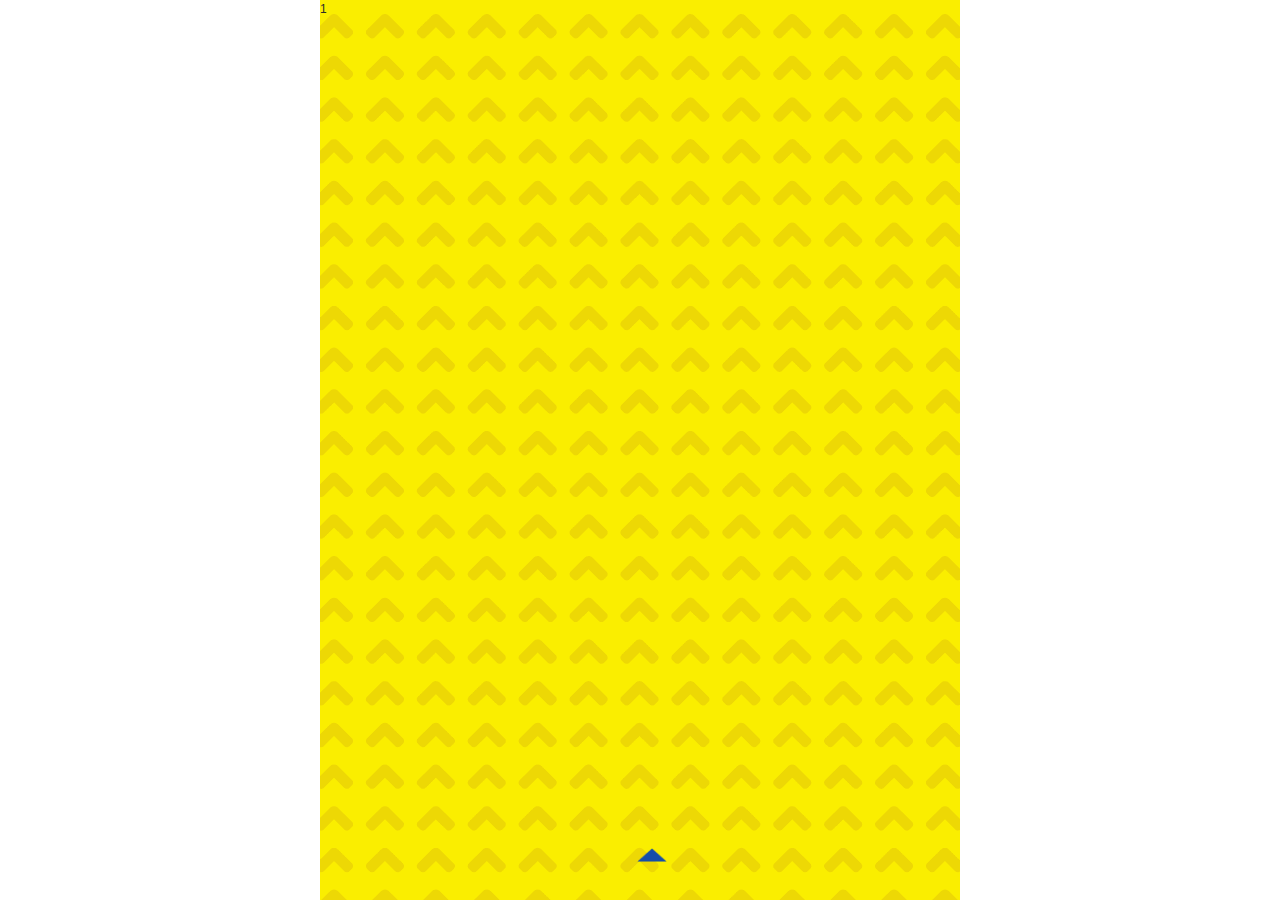
==== index.html @ c5e39b57 "del" ====
<!DOCTYPE html>
<html>
<head>
<title>demo</title>
<meta charset="utf-8">
<meta name="viewport" content="width=device-width, initial-scale=1, maximum-scale=1,minimum-scale=1,user-scalable=no">
<meta name="apple-mobile-web-app-capable" content="yes">
<meta name="apple-mobile-web-app-status-bar-style" content="black">
<link rel="shortcut icon" href=""/>
<link rel="stylesheet" type="text/css" href="css/reset.css"/>
<link rel="stylesheet" type="text/css" href="css/main.css">
<script src="js/jquery-1.10.1.min.js"></script>
<script src="js/zepto.js"></script>
</head>


<body>

<!-- loader -->
<div class="loader" id="loader">
	<div class="loader_box">
		<div class="loader_ico">
			<div class="loader_spot" id="loader_spot">
				<span class="spot spot1" id="spot1">●</span>
				<span class="spot spot2" id="spot2">●</span>
				<span class="spot spot3" id="spot3">●</span>
				<span class="spot spot4" id="spot4">●</span>
				<span class="spot spot5" id="spot5">●</span>
				<span class="spot spot6" id="spot6">●</span>
				<span class="spot spot7" id="spot7">●</span>
				<span class="spot spot8" id="spot8">●</span>
				<span class="spot spot9" id="spot9">●</span>
				<span class="spot spot10" id="spot10">●</span>
				<span class="spot spot11" id="spot11">●</span>
				<span class="spot spot12" id="spot12">●</span>
				<span class="spot spot13" id="spot13">●</span>
				<span class="spot spot14" id="spot14">●</span>
				<span class="spot spot15" id="spot15">●</span>
				<span class="spot spot16" id="spot16">●</span>
				<span class="spot spot17" id="spot17">●</span>
			</div>
			<div class="loader_num"></div>
		</div>
	</div>
	<div class="loader_logo"><img src="./img/loading_logo.png" /></div>
</div>

<!--pages-->
<div class="cw">
<div class="pages" id="pages">
	<!--page1-->
	<section class="page page1">
		<div class="content">
			1
			<div class="arrow"></div>
		</div>
	</section>
	<!--page2-->
	<section class="page page2">
		<div class="content">
			2
			<div class="arrow"></div>
		</div>
	</section>
	<!--page3-->
	<section class="page page3">
		<div class="content">
			3
			<div class="arrow"></div>
		</div>
	</section>
	<!--page4-->
	<section class="page page4">
		<div class="content">
			4
			<div class="arrow"></div>
		</div>
	</section>
	<!--page5-->
	<section class="page page5">
		<div class="content">
			5
			<div class="arrow"></div>
		</div>
	</section>
	<!--page6-->
	<section class="page page6">
		<div class="content">
			6
		</div>
		<div class="contact_us">
			<div class="content">
				<img _src="img/bg_frame.png" class="frame_us">
				<span class="text_us"><img _src="img/page8_text_1.png"></span>
				<span class="building_us"><img _src="img/page2_jz.png"></span>
	            <span class="ma"><img _src="img/page8_ma.png"></span>
	            <span class="ma_text"><img _src="img/page8_ma_text.png"></span>
	            <span class="hyzx"><img _src="img/page8_hyzx.png"></span>
				<span class="lable_ua"><img _src="img/page8_label_1.png"></span>
				<span class="lable_ub"><img _src="img/page8_label_2.png"></span>
				<span class="lable_uc"><img _src="img/page8_label_3.png"></span>
				<span class="close"><img _src="img/close.png"></span>
			</div>
		</div>
	</section>

</div>
</div>

<script src="js/pages.js"></script>
<script src="js/main.js"></script>
</body>
</html>
---- css/main.css ----
/**CSS Document */

*,*:before,*:after {	-webkit-box-sizing: border-box;	-moz-box-sizing: border-box;	box-sizing: border-box;}

html,body {	height: 100%;	width: 100%;	overflow: hidden;	background-size: 100% auto;}

html {	font-family: 'Microsoft Yahei', "Helvetica Neue", Helvetica, STHeiTi, Arial, sans-serif;	-ms-text-size-adjust: 100%;	-webkit-text-size-adjust: 100%;	font-size: 62.5%;	background: #fff;}

img {width: 100%;	vertical-align: top;}
.clear{ clear:both; height:0; font-size:0; overflow:hidden; width:100%;}

/*common*/

.cw { max-width: 640px; height: 100%;	margin: 0 auto;	overflow: hidden;}

.pages {	width: 100%;	height: 100%;	position: relative;}

.page {	position: absolute;	top: 0;	left: 0;	width: 100%;	height: 100%;	overflow: hidden;	transform: translate3d(0, 100%, 0px);	-webkit-transform: translate3d(0, 100%, 0px);	-moz-transform: translate3d(0, 100%, 0px);	transition: transform 0.5s ease-out;	-webkit-transition: -webkit-transform 0.5s ease-out;	-moz-transition: -moz-transform 0.5s ease-out;}
.arrow{position:absolute;left:52%;bottom:2.4%;width:30px;height:30px;margin-left:-16px;background:url(../img/arrow.png) 0 0 no-repeat;background-size:100%; z-index:160;}

/*loader*/
.loader{max-width:640px;width:100%;height:100%;margin:0 auto;position:relative;background:#dcdcdc url(../img/loading_bg.jpg) no-repeat;background-size:100% 100%;color:#ff8400;font-size:16px; z-index: 210;}
.loader img{width:30%;}
.loader .loader_box{width:100%;height:100%;display:-webkit-box;display:-moz-box;-webkit-box-pack:center;-moz-box-pack:center;-webkit-box-align:center;-moz-box-align:center;vertical-align:top;}
.loader .loader_ico{width:83px;height:94px;position:relative;margin-top:-40px;background:url(../img/loading_ico.png) 50% 50% no-repeat;background-size:100% 100%;}
.loader .loader_num{position:absolute;top:94px;left:0;width:100%;text-align:center;padding-top:10px;font-size:2rem;font-family: 'Microsoft Yahei', "Helvetica Neue", Helvetica, STHeiTi, Arial, sans-serif;}
.loader .loader_logo{position:absolute;width:100%;bottom:20px;text-align:center;}
.loader .spot{opacity:0;}
.loader_spot{width:100%;height:100%;position:relative;}
.loader_spot .spot{position:absolute;color:#ff8400;line-height:100%;}
.loader_spot .spot1{left:6px;top:87px;-webkit-animation-delay:0.1s;-moz-animation-delay:0.1s;}
.loader_spot .spot2{left:-3px;top:72px;-webkit-animation-delay:0.2s;-moz-animation-delay:0.2s;}
.loader_spot .spot3{left:-11px;top:54px;-webkit-animation-delay:0.3s;-moz-animation-delay:0.3s;}
.loader_spot .spot4{left:-14px;top:34px;-webkit-animation-delay:0.4s;-moz-animation-delay:0.4s;}
.loader_spot .spot5{left:-11px;top:15px;-webkit-animation-delay:0.5s;-moz-animation-delay:0.5s;}
.loader_spot .spot6{left:0px;top:-2px;-webkit-animation-delay:0.6s;-moz-animation-delay:0.6s;}
.loader_spot .spot7{left:14px;top:-11px;-webkit-animation-delay:0.7s;-moz-animation-delay:0.7s;}
.loader_spot .spot8{left:29px;top:-15px;-webkit-animation-delay:0.8s;-moz-animation-delay:0.8s;}
.loader_spot .spot9{left:40px;top:-11px;-webkit-animation-delay:0.9s;-moz-animation-delay:0.9s; display: none;}
.loader_spot .spot10{right:30px;top:-15px;-webkit-animation-delay:1.0s;-moz-animation-delay:1.0s;}
.loader_spot .spot11{right:14px;top:-11px;-webkit-animation-delay:1.1s;-moz-animation-delay:1.1s;}
.loader_spot .spot12{right:0px;top:-2px;-webkit-animation-delay:1.2s;-moz-animation-delay:1.2s;}
.loader_spot .spot13{right:-11px;top:15px;-webkit-animation-delay:1.3s;-moz-animation-delay:1.3s;}
.loader_spot .spot14{right:-14px;top:34px;-webkit-animation-delay:1.4s;-moz-animation-delay:1.4s;}
.loader_spot .spot15{right:-11px;top:54px;-webkit-animation-delay:1.5s;-moz-animation-delay:1.5s;}
.loader_spot .spot16{right:-3px;top:72px;-webkit-animation-delay:1.6s;-moz-animation-delay:1.6s;}
.loader_spot .spot17{right:6px;top:87px;-webkit-animation-delay:1.7s;-moz-animation-delay:1.7s;}
/*loader_spot必须加上*/
.loader_spot .spot{  -webkit-animation-name:loading;  -webkit-animation-duration:1s;  -webkit-animation-timing-function:linear;  -webkit-animation-fill-mode:both;  -moz-animation-name:loading;  -moz-animation-duration:1s;  -moz-animation-timing-function:linear;  -moz-animation-fill-mode:both;}
@-webkit-keyframes loading{0%{opacity:0;} 100%{opacity:1;}}
@-moz-keyframes loading{0%{opacity:0;} 100%{opacity:1;}}

.content{
  height: 100%;
}
/*page1*/
.page1{  height: 100%; background: #faee00 url(../img/bg_arrow.png) no-repeat; background-size: 100%;}
.page1 .content{position: relative;}
.page1 span{position: absolute;}
.page1 .logo{width: 54%; top: 7.3%; left: 23%;}
.page1 .title{width: 84%; top: 20.3%; left: 7%;}
.page1 .text{width: 60%; top: 48.8%; right: 15.8%; z-index: 10;}
.page1 .road{width: 87.6%; bottom: 4%; left: 6%;}
.page1 .jz_a{width: 20.6%; bottom: 10.4%; left: 6%;}
.page1 .jz_b{width: 37.7%; bottom: 10.4%; left: 27%;}
.page1 .jz_c{width: 29%; bottom: 10.4%; right: 6.4%;}
.page1 .ren{width: 67.2%; bottom: 0; left: 2.5%;}

/*page2*/
.page2{  height: 100%; background: #faee00 url(../img/bg_arrow.png) no-repeat; background-size: 100%;}
.page2 .content{position: relative;}
.page2 span{position: absolute;}
.page2 .text_a{width: 74%; top: 6.5%; left: 13%;}
.page2 .text_b{width: 74%; top: 15.2%; left: 13%;}
.page2 .text_c{width: 74%; top: 22.8%; left: 13%;}
.page2 .text_d{width: 74%; top: 29.5%; left: 13%;}
.page2 .building{width: 87.6%; bottom: 4%; left: 6%; z-index: 10}
.page2 .block{width:58%; bottom: 6%; right: 6%; z-index: 8;}
.page2 .earth{width:58%; bottom: 18%; left: 21%; z-index: 12;}
.page2 .lable_a{width:52%; top: 37.2%; left: 9%; z-index: 14;}
.page2 .lable_b{width:64%; top: 50.8%; right: 8%; z-index: 14;}
.page2 .lable_c{width:36.3%; bottom: 22%; left: 7.5%; z-index: 14;}
.page2 .lable_d{width:54%; bottom: 9%; right: 10%; z-index: 14;}

/*page3*/
.page3{  height: 100%; background: #faee00 url(../img/bg_arrow.png) no-repeat; background-size: 100%;}
.page3 .content{position: relative;}
.page3 span{position: absolute;}
.page3 .text_a{width: 64%; top: 7%; left: 18%;}
.page3 .text_b{width: 64%; top: 17%; left: 18%;}
.page3 .building{width: 87.6%; bottom: 4%; left: 6%; z-index: 10}
.page3 .block{width:58%; bottom: 6%; right: 6%; z-index: 8;}
.page3 .earth{width:50%; bottom: 10%; left: 25%; z-index: 12;}
.page3 .up{width:8%; bottom: 31.5%; left: 46%; z-index: 11;}
.page3 .lable_a{width:82%; top: 30.5%; left: 9%; z-index: 14;}
.page3 .lable_b{width:82%; top: 43%; left: 9%; z-index: 14;}
.page3 .lable_c{width:82%; top: 51.5%; left: 9%; z-index: 14;}

/*page4*/
.page4{  height: 100%; background: #faee00 url(../img/bg_arrow.png) no-repeat; background-size: 100%;}
.page4 .content{position: relative;}
.page4 span{position: absolute;}
.page4 .text_a{width: 82%; top: 6%; left: 9%;}
.page4 .text_b{width: 82%; top: 15%; left: 9%;}
.page4 .text_c{width: 82%; top: 24%; left: 9%;}
.page4 .building{width: 87.6%; bottom: 4%; left: 6%; z-index: 10}
.page4 .block{width:58%; bottom: 6%; right: 6%; z-index: 8;}
.page4 .earth{width:50%; bottom: 10%; right: 8%; z-index: 12;}
.page4 .lable_a{width:34.7%; bottom: 31%; left: 45%; z-index: 11;}
.page4 .lable_b{width:43%; bottom: 31.3%; left: 30%; z-index: 11;}
.page4 .lable_c{width:38%; bottom: 34.5%; left: 16%; z-index: 11;}
.page4 .lable_d{width:40%; bottom: 28.5%; left: 10%; z-index: 11;}
.page4 .lable_e{width:42.7%; bottom: 21.5%; left: 6.5%; z-index: 11;}
.page4 .lable_f{width:42.7%; bottom: 12.5%; left: 6.5%; z-index: 11;}

/*page5*/
.page5{  height: 100%; background: #faee00 url(../img/bg_arrow.png) no-repeat; background-size: 100%;}
.page5 .content{position: relative;}
.page5 span{position: absolute;}
.page5 .text_a{width: 82%; top: 6%; left: 9%;}
.page5 .text_b{width: 82%; top: 15.5%; left: 9%;}
.page5 .building{width: 87.6%; bottom: 4%; left: 6%; z-index: 10}
.page5 .block{width:58%; bottom: 6%; right: 6%; z-index: 8;}
.page5 .earth{width:50%; top: 25.8%; left: 27%; z-index: 12;}
.page5 .lable_a{width:78%; top: 55.2%; left: 11%; z-index: 14;}
.page5 .lable_b{width:78%; top: 66.5%; left: 11%; z-index: 14;}
.page5 .lable_c{width:78%; top: 74.5%; left: 11%; z-index: 14;}
.page5 .lable_d{width:78%; top: 82%; left: 11%; z-index: 14;}

/*page6*/
.page6{  height: 100%; background: #faee00 url(../img/bg_arrow.png) no-repeat; background-size: 100%;}
.page6 .content{position: relative;}
.page6 span{position: absolute;}
.page6 .text_a{width: 78%; top: 10%; left: 11%;}
.page6 .text_b{width: 78%; top: 17.5%; left: 11%;}
.page6 .text_c{width: 78%; top: 24.5%; left: 11%;}
.page6 .building{width: 87.6%; bottom: 4%; left: 6%; z-index: 10}
.page6 .block{width:58%; bottom: 6%; right: 6%; z-index: 8;}
.page6 .jz_a{width: 27%; bottom: 4%; left: 6%; z-index: 12}
.page6 .jz_b{width: 34%; bottom: 4%; left: 33%; z-index: 12}
.page6 .jz_c{width: 26.6%; bottom: 4%; left: 67%; z-index: 12}
.page6 .lable_a{width:52%; top: 33.2%; left: 24%; z-index: 14;}
.page6 .lable_b{width:52%; top: 45.2%; left: 24%; z-index: 14;}
.page6 .lable_c{width:52%; top: 56.2%; left: 24%; z-index: 14;}
.page6 .lable_d{width:52%; top: 66.2%; left: 24%; z-index: 14;}

/*page7*/
.page7{  height: 100%; background: #faee00 url(../img/bg_arrow.png) no-repeat; background-size: 100%;}
.page7 .content{position: relative;}
.page7 span{position: absolute;}
.page7 .text_a{width: 84%; top: 11%; left: 8%;}
.page7 .text_b{width: 84%; top: 18%; left: 8%;}
.page7 .building{width: 87.6%; bottom: 4%; left: 6%; z-index: 10}
.page7 .block{width:58%; bottom: 6%; right: 6%; z-index: 8;}
.page7 .member{width: 76%; bottom: 11.5%; left: 12%; z-index: 12;}
.page7 .zhu_left{width: 12.8%; bottom: 20%; left: 24%; z-index: 14;}
.page7 .zhu_right{width: 12.8%; bottom: 20%; right: 22.2%; z-index: 14;}
.page7 .manager{width: 56%; top: 30%; left: 23%; z-index: 16;}
.page7 .lable_1{width:33%; top: 44.5%; left: 14%; z-index: 16;}
.page7 .lable_2{width:33%; top: 52%; left: 14%; z-index: 16;}
.page7 .lable_3{width:33%; top: 58.8%; left: 14%; z-index: 16;}
.page7 .lable_4{width:33%; top: 65.1%; left: 14%; z-index: 16;}
.page7 .lable_5{width:33%; top: 70.7%; left: 14%; z-index: 16;}
.page7 .lable_a{width:33%; top: 44.5%; right: 13%; z-index: 16;}
.page7 .lable_b{width:33%; top: 52%; right: 13%; z-index: 16;}
.page7 .lable_c{width:33%; top: 58.8%; right: 13%; z-index: 16;}
.page7 .lable_d{width:33%; top: 65.1%; right: 13%; z-index: 16;}
.page7 .lable_e{width:33%; top: 70.7%; right: 13%; z-index: 16;}

/*page8*/
.contact_us{  height: 100%;position: absolute; top: 0; left: 0; z-index: 100; display: none;}
.contact_us .content{position: relative;}
.contact_us span{position: absolute;}
.contact_us .text_us{width: 80%; top: 13%; left: 10%;}
.contact_us .building_us{width: 87.6%; bottom: 4%; left: 6%; z-index: 10;}
.contact_us .ma{width: 42%; top: 23%; left: 29%;}
.contact_us .ma_text{width: 44%; top: 51%; left: 28%;}
.contact_us .hyzx{width: 68%; top: 56.2%; left: 17%;}
.contact_us .lable_ua{width:75%; top: 61%; left: 11%; z-index: 16;}
.contact_us .lable_ub{width:75%; top: 71.2%; left: 11%; z-index: 16;}
.contact_us .lable_uc{width:75%; top: 81.6%; left: 11%; z-index: 16;}
.contact_us .close{width: 9%; top: 5%; left: 8%;}

/*背景音乐*/
#music{position: absolute; right:8.2%; top: 4.8%; z-index: 200; width: 8%;}
#music img{visibility: hidden; width: 100%;}
.music{background: url(../img/music.png) no-repeat 0 0;-webkit-background-size: 100% auto;-moz-background-size: 100% auto;-o-background-size: 100% auto;  background-size: 100% auto;}
.music2{background: url(../img/music2.png) no-repeat 0 0;-webkit-background-size: 100% auto;-moz-background-size: 100% auto;-o-background-size: 100% auto;  background-size: 100% auto;}

/*arrow 动画*/
.page .arrow{opacity:1;}

/*page1动画*/
.page1 .frame,.page1 .logo,.page1 .title,.page1 .text,.page1 .road,.page1 .ren,.page1 .jz_a,.page1 .jz_b,.page1 .jz_c{opacity:0;}
.page1.play .arrow{-webkit-animation:arrow 2s 4.8s ease infinite;-moz-animation:arrow 2s 4.8s ease infinite;}
.page1.play .frame{-webkit-animation:fadeIn 0.5s 0.1s linear both; -moz-animation:formUp 0.5s 0.1s linear both;}
.page1.play .logo{-webkit-animation:formUp 0.5s 0.6s ease both; -moz-animation:formUp 0.5s 0.6s ease both;}
.page1.play .title{-webkit-animation:bounceIn 0.8s 1.1s ease both; -moz-animation:bounceIn 0.8s 1.1s ease both;}
.page1.play .road{-webkit-animation:fadeIn 0.4s 1.9s linear both; -moz-animation:fadeIn 0.4s 1.9s linear both;}
.page1.play .jz_a{-webkit-animation:fadeIn 1s 2.3s linear both; -moz-animation:fadeIn 1s 2.3s linear both;}
.page1.play .jz_c{-webkit-animation:fadeIn 1s 2.6s linear both; -moz-animation:fadeIn 1s 2.6s linear both;}
.page1.play .jz_b{-webkit-animation:fadeIn 1s 2.9s linear both; -moz-animation:fadeIn 1s 2.9s linear both;}
.page1.play .ren{-webkit-animation:formLeft 0.8s 3.4s ease both; -moz-animation:formLeft 0.8s 3.4s ease both;}
.page1.play .text{-webkit-animation:formRight 0.8s 4s ease both; -moz-animation:formRight 0.8s 4s ease both;}

/*page2动画*/
.page2 .frame,.page2 .text_a,.page2 .text_b,.page2 .text_c,.page2 .text_d,.page2 .building,.page2 .block,.page2 .earth,.page2 .lable_a,.page2 .lable_b,.page2 .lable_c,.page2 .lable_d{opacity:0;}
.page2.play .arrow{-webkit-animation:arrow 2s 5.9s ease infinite;-moz-animation:arrow 2s 5.9s ease infinite;}
.page2.play .frame{-webkit-animation:fadeIn 0.5s 0.1s linear both; -moz-animation:formUp 0.5s 0.1s linear both;}
.page2.play .building{-webkit-animation:fadeIn 0.5s 0.3s linear both; -moz-animation:formUp 0.5s 0.3s linear both;}
.page2.play .block{-webkit-animation:fadeIn 0.5s 0.5s linear both; -moz-animation:formUp 0.5s 0.5s linear both;}
.page2.play .text_a{-webkit-animation:bounceInLeft 0.5s 0.7s ease both; -moz-animation:bounceInLeft 0.5s 0.7s
  ease both;}
.page2.play .text_b{-webkit-animation:bounceInRight 0.5s 1.2s ease both; -moz-animation:bounceInRight 0.5s 1.2s
  ease both;}
.page2.play .text_c{-webkit-animation:bounceInLeft 0.5s 1.7s ease both; -moz-animation:bounceInLeft 0.5s 1.7s
  ease both;}
.page2.play .text_d{-webkit-animation:bounceInRight 0.5s 2.2s ease both; -moz-animation:bounceInRight 0.5s 2.2s
  ease both;}
.page2.play .earth{-webkit-animation:bounceIn 0.7s 2.7s ease both; -moz-animation:bounceIn 0.7s 2.7s
  ease both;}
.page2.play .lable_a{-webkit-animation:formLeft 0.7s 3.3s ease both; -moz-animation:formLeft 0.7s 3.3s
  ease both;}
.page2.play .lable_b{-webkit-animation:formRight 0.7s 3.9s ease both; -moz-animation:formRight 0.7s 3.9s
  ease both;}
.page2.play .lable_c{-webkit-animation:formLeft 0.7s 4.5s ease both; -moz-animation:formLeft 0.7s 4.5s
  ease both;}
.page2.play .lable_d{-webkit-animation:formRight 0.7s 5.2s ease both; -moz-animation:formRight 0.7s 5.2s
  ease both;}

/*page7动画*/
.page7 .frame,.page7 .text_a,.page7 .text_b,.page7 .building,.page7 .block,.page7 .member,.page7 .zhu_left,.page7 .zhu_right,.page7 .manager,.page7 .lable_1,.page7 .lable_2,.page7 .lable_3,.page7 .lable_4,.page7 .lable_5,.page7 .lable_a,.page7 .lable_b,.page7 .lable_c,.page7 .lable_d,.page7 .lable_e{opacity:0;}
.page7.play .arrow{-webkit-animation:arrow 2s 6.8s ease infinite;-moz-animation:arrow 2s 6.8s ease infinite;}
.page7.play .frame{-webkit-animation:fadeIn 0.5s 0.1s linear both; -moz-animation:formUp 0.5s 0.1s linear both;}
.page7.play .building{-webkit-animation:fadeIn 0.5s 0.3s linear both; -moz-animation:formUp 0.5s 0.3s linear both;}
.page7.play .block{-webkit-animation:fadeIn 0.5s 0.5s linear both; -moz-animation:formUp 0.5s 0.5s linear both;}
.page7.play .text_a{-webkit-animation:bounceInLeft 0.5s 0.7s ease both; -moz-animation:bounceInLeft 0.5s 0.7s
  ease both;}
.page7.play .text_b{-webkit-animation:bounceInRight 0.5s 1.2s ease both; -moz-animation:bounceInRight 0.5s 1.2s
  ease both;}
.page7.play .member{-webkit-animation:formBottom 0.5s 1.5s ease both; -moz-animation:formBottom 0.5s 1.5s
  ease both;}
.page7.play .zhu_left{-webkit-animation:fadeIn 0.5s 1.9s linear both; -moz-animation:fadeIn 0.5s 1.9s
  linear both;}
.page7.play .zhu_right{-webkit-animation:fadeIn 0.5s 1.9s linear both; -moz-animation:fadeIn 0.5s 1.9s
  linear both;}
.page7.play .manager{-webkit-animation:formUp 0.5s 2.3s ease both; -moz-animation:formUp 0.5s 2.3s
  ease both;}
.page7.play .lable_1{-webkit-animation:formBottom 0.6s 2.8s ease both; -moz-animation:formBottom 0.6s 2.8s
  ease both;}
.page7.play .lable_a{-webkit-animation:formBottom 0.6s 3.2s ease both; -moz-animation:formBottom 0.6s 3.2s
  ease both;}
.page7.play .lable_2{-webkit-animation:formBottom 0.6s 3.6s ease both; -moz-animation:formBottom 0.6s 3.6s
  ease both;}
.page7.play .lable_b{-webkit-animation:formBottom 0.6s 4s ease both; -moz-animation:formBottom 0.6s 4s
  ease both;}
.page7.play .lable_3{-webkit-animation:formBottom 0.6s 4.4s ease both; -moz-animation:formBottom 0.6s 4.4s
  ease both;}
.page7.play .lable_c{-webkit-animation:formBottom 0.6s 4.8s ease both; -moz-animation:formBottom 0.6s 4.8s
  ease both;}
.page7.play .lable_4{-webkit-animation:formBottom 0.6s 5.2s ease both; -moz-animation:formBottom 0.6s 5.2s
  ease both;}
.page7.play .lable_d{-webkit-animation:formBottom 0.6s 5.6s ease both; -moz-animation:formBottom 0.6s 5.6s
  ease both;}
.page7.play .lable_5{-webkit-animation:formBottom 0.6s 6s ease both; -moz-animation:formBottom 0.6s 6s
  ease both;}
.page7.play .lable_e{-webkit-animation:formBottom 0.6s 6.4s ease both; -moz-animation:formBottom 0.6s 6.4s
  ease both;}

/*page3动画*/
.page3 .frame,.page3 .text_a,.page3 .text_b,.page3 .building,.page3 .block,.page3 .earth,.page3 .up,.page3 .lable_a,.page3 .lable_b,.page3 .lable_c{opacity:0;}
.page3.play .arrow{-webkit-animation:arrow 2s 4.5s ease infinite;-moz-animation:arrow 2s 4.5s ease infinite;}
.page3.play .frame{-webkit-animation:fadeIn 0.5s 0.1s linear both; -moz-animation:formUp 0.5s 0.1s linear both;}
.page3.play .building{-webkit-animation:fadeIn 0.5s 0.3s linear both; -moz-animation:formUp 0.5s 0.3s linear both;}
.page3.play .block{-webkit-animation:fadeIn 0.5s 0.5s linear both; -moz-animation:formUp 0.5s 0.5s linear both;}
.page3.play .text_a{-webkit-animation:bounceInLeft 0.5s 0.7s ease both; -moz-animation:bounceInLeft 0.5s 0.7s
  ease both;}
.page3.play .text_b{-webkit-animation:bounceInRight 0.5s 1.2s ease both; -moz-animation:bounceInRight 0.5s 1.2s
  ease both;}
.page3.play .earth{-webkit-animation:bounceIn 0.7s 1.6s ease both; -moz-animation:bounceIn 0.7s 1.6s
  ease both;}
.page3.play .up{-webkit-animation:fadeIn 0.8s 2.3s ease both; -moz-animation:fadeIn 0.8s 2.3s
  ease both;}
.page3.play .lable_a{-webkit-animation:formLeft 0.7s 2.8s ease both; -moz-animation:formLeft 0.7s 2.8s
  ease both;}
.page3.play .lable_b{-webkit-animation:formRight 0.7s 3.3s ease both; -moz-animation:formRight 0.7s 3.3s
  ease both;}
.page3.play .lable_c{-webkit-animation:formLeft 0.7s 3.8s ease both; -moz-animation:formLeft 0.7s 3.8s
  ease both;}

/*page4动画*/
.page4 .frame,.page4 .text_a,.page4 .text_b,.page4 .text_c,.page4 .building,.page4 .block,.page4 .earth,.page4 .lable_a,.page4 .lable_b,.page4 .lable_c,.page4 .lable_d,.page4 .lable_e,.page4 .lable_f{opacity:0;}
.page4.play .arrow{-webkit-animation:arrow 2s 6.1s ease infinite;-moz-animation:arrow 2s 6.1s ease infinite;}
.page4.play .frame{-webkit-animation:fadeIn 0.5s 0.1s linear both; -moz-animation:fadeIn 0.5s 0.1s linear both;}
.page4.play .building{-webkit-animation:fadeIn 0.5s 0.3s linear both; -moz-animation:fadeIn 0.5s 0.3s linear both;}
.page4.play .block{-webkit-animation:fadeIn 0.5s 0.5s linear both; -moz-animation:fadeIn 0.5s 0.5s linear both;}
.page4.play .text_a{-webkit-animation:bounceInLeft 0.5s 0.7s ease both; -moz-animation:bounceInLeft 0.5s 0.7s
  ease both;}
.page4.play .text_b{-webkit-animation:bounceInRight 0.5s 1.2s ease both; -moz-animation:bounceInRight 0.5s 1.2s
  ease both;}
.page4.play .text_c{-webkit-animation:bounceInLeft 0.5s 1.7s ease both; -moz-animation:bounceInLeft 0.5s 1.7s
  ease both;}
.page4.play .earth{-webkit-animation:bounceIn 0.7s 2.2s ease both; -moz-animation:bounceIn 0.7s 2.2s
  ease both;}
.page4.play .lable_a{-webkit-animation:fadeIn 0.8s 2.9s linear both; -moz-animation:fadeIn 0.8s 2.9s
  linear both;}
.page4.play .lable_b{-webkit-animation:fadeIn 0.8s 3.4s linear both; -moz-animation:fadeIn 0.8s 3.4s
  linear both;}
.page4.play .lable_c{-webkit-animation:fadeIn 0.8s 3.9s linear both; -moz-animation:fadeIn 0.8s 3.9s
  linear both;}
.page4.play .lable_d{-webkit-animation:fadeIn 0.8s 4.4s linear both; -moz-animation:fadeIn 0.8s 4.4s
  linear both;}
.page4.play .lable_e{-webkit-animation:fadeIn 0.8s 4.9s linear both; -moz-animation:fadeIn 0.8s 4.9s
  linear both;}
.page4.play .lable_f{-webkit-animation:fadeIn 0.8s 5.4s linear both; -moz-animation:fadeIn 0.8s 5.4s
  linear both;}

/*page5动画*/
.page5 .frame,.page5 .text_a,.page5 .text_b,.page5 .building,.page5 .block,.page5 .earth,.page5 .lable_a,.page5 .lable_b,.page5 .lable_c,.page5 .lable_d{opacity:0;}
.page5.play .arrow{-webkit-animation:arrow 2s 4.3s ease infinite;-moz-animation:arrow 2s 4.3s ease infinite;}
.page5.play .frame{-webkit-animation:fadeIn 0.5s 0.1s linear both; -moz-animation:formUp 0.5s 0.1s linear both;}
.page5.play .building{-webkit-animation:fadeIn 0.5s 0.3s linear both; -moz-animation:formUp 0.5s 0.3s linear both;}
.page5.play .block{-webkit-animation:fadeIn 0.5s 0.5s linear both; -moz-animation:formUp 0.5s 0.5s linear both;}
.page5.play .text_a{-webkit-animation:bounceInLeft 0.5s 0.7s ease both; -moz-animation:bounceInLeft 0.5s 0.7s
  ease both;}
.page5.play .text_b{-webkit-animation:bounceInRight 0.5s 1.2s ease both; -moz-animation:bounceInRight 0.5s 1.2s
  ease both;}
.page5.play .earth{-webkit-animation:bounceIn 0.7s 1.7s ease both; -moz-animation:bounceIn 0.7s 1.7s
  ease both;}
.page5.play .lable_a{-webkit-animation:formRight 0.7s 2.3s ease both; -moz-animation:formRight 0.7s 2.3s
  ease both;}
.page5.play .lable_b{-webkit-animation:formLeft 0.7s 2.8s ease both; -moz-animation:formLeft 0.7s 2.8s
  ease both;}
.page5.play .lable_c{-webkit-animation:formRight 0.7s 3.3s ease both; -moz-animation:formRight 0.7s 3.3s
  ease both;}
.page5.play .lable_d{-webkit-animation:formLeft 0.7s 3.8s ease both; -moz-animation:formLeft 0.7s 3.8s
  ease both;}

/*page6动画*/
.page6 .frame,.page6 .text_a,.page6 .text_b,.page6 .text_c,.page6 .building,.page6 .block,.page6 .earth,.page6 .lable_a,.page6 .lable_b,.page6 .lable_c,.page6 .lable_d,.page6 .jz_a,.page6 .jz_b,.page6 .jz_c{opacity:0;}

.page6.play .frame{-webkit-animation:fadeIn 0.5s 0.1s linear both; -moz-animation:formUp 0.5s 0.1s linear both;}
.page6.play .building{-webkit-animation:fadeIn 0.5s 0.3s linear both; -moz-animation:formUp 0.5s 0.3s linear both;}
.page6.play .block{-webkit-animation:fadeIn 0.5s 0.5s linear both; -moz-animation:formUp 0.5s 0.5s linear both;}
.page6.play .text_a{-webkit-animation:bounceInLeft 0.5s 0.7s ease both; -moz-animation:bounceInLeft 0.5s 0.7s
  ease both;}
.page6.play .text_b{-webkit-animation:bounceInRight 0.5s 1.2s ease both; -moz-animation:bounceInRight 0.5s 1.2s
  ease both;}
.page6.play .text_c{-webkit-animation:bounceInLeft 0.5s 1.7s ease both; -moz-animation:bounceInLeft 0.5s 1.7s
  ease both;}
.page6.play .jz_a{-webkit-animation:fadeIn 1s 1.9s linear both; -moz-animation:fadeIn 1s 1.9s linear both;}
.page6.play .jz_c{-webkit-animation:fadeIn 1s 2.2s linear both; -moz-animation:fadeIn 1s 2.2s linear both;}
.page6.play .jz_b{-webkit-animation:fadeIn 1s 2.5s linear both; -moz-animation:fadeIn 1s 2.5s linear both;}
.page6.play .lable_a{-webkit-animation:formRight 0.7s 3s ease both; -moz-animation:formRight 0.7s 3s
  ease both;}
.page6.play .lable_b{-webkit-animation:formLeft 0.7s 3.7s ease both; -moz-animation:formLeft 0.7s 3.7s
  ease both;}
.page6.play .lable_c{-webkit-animation:formRight 0.7s 4.4s ease both; -moz-animation:formRight 0.7s 4.4s
  ease both;}
.page6.play .lable_d{-webkit-animation:formLeft 0.7s 5.1s ease both; -moz-animation:formLeft 0.7s 5.1s
  ease both;}

/*arrow 动画*/
@-webkit-keyframes arrow{
  0%{opacity:0;-webkit-transform:translate3d(0, 8px, 0);-webkit-transform:translate3d(0, 8px, 0);transform:translate3d(0, 8px, 0);}
 50%{opacity:1;-webkit-transform:translate3d(0, 0, 0);-webkit-transform:translate3d(0, 0, 0);transform:translate3d(0, 0, 0);}s
100%{opacity:0;-webkit-transform:translate3d(0, -8px, 0);-webkit-transform:translate3d(0, -8px, 0);transform:translate3d(0, -8px, 0);}
}
@-moz-keyframes arrow{
  0%{opacity:0;-moz-transform:translate3d(0, 8px, 0);-moz-transform:translate3d(0, 8px, 0);transform:translate3d(0, 8px, 0);}
 50%{opacity:1;-moz-transform:translate3d(0, 0, 0);-moz-transform:translate3d(0, 0, 0);transform:translate3d(0, 0, 0);}
100%{opacity:0;-moz-transform:translate3d(0, -8px, 0);-moz-transform:translate3d(0, -8px, 0);transform:translate3d(0, -8px, 0);}
}

/*opacity的变化fadeIn*/
@-webkit-keyframes fadeIn{
  0%{opacity:0;}100%{opacity:1;}
}
@-moz-keyframes fadeIn{
  0%{opacity:0;}100%{opacity:1;}
}

/*手指上下移动Upb*/
@-webkit-keyframes Upb{
  0%{opacity:1; top:40%;} 50%{top: 52%;} 100%{opacity:1; top: 40%;}
}
@-moz-keyframes fadeIn{
  0%{opacity:1; top:40%;} 50%{top: 52%;} 100%{opacity:1; top: 40%;}
}



/*放大出现晃动 bounceIn*/
@-webkit-keyframes bounceIn {
    0%, 20%, 40%, 60%, 80%, 100% {
        -webkit-transition-timing-function: cubic-bezier(0.215, 0.610, 0.355, 1.000);
        transition-timing-function: cubic-bezier(0.215, 0.610, 0.355, 1.000);
    }

    0% {
        opacity: 0;
        -webkit-transform: scale3d(.3, .3, .3);
        transform: scale3d(.3, .3, .3);
    }

    20% {
        -webkit-transform: scale3d(1.1, 1.1, 1.1);
        transform: scale3d(1.1, 1.1, 1.1);
    }

    40% {
        -webkit-transform: scale3d(.9, .9, .9);
        transform: scale3d(.9, .9, .9);
    }

    60% {
        opacity: 1;
        -webkit-transform: scale3d(1.03, 1.03, 1.03);
        transform: scale3d(1.03, 1.03, 1.03);
    }

    80% {
        -webkit-transform: scale3d(.97, .97, .97);
        transform: scale3d(.97, .97, .97);
    }

    100% {
        opacity: 1;
        -webkit-transform: scale3d(1, 1, 1);
        transform: scale3d(1, 1, 1);
    }
}

@keyframes bounceIn {
    0%, 20%, 40%, 60%, 80%, 100% {
        -webkit-transition-timing-function: cubic-bezier(0.215, 0.610, 0.355, 1.000);
        transition-timing-function: cubic-bezier(0.215, 0.610, 0.355, 1.000);
    }

    0% {
        opacity: 0;
        -webkit-transform: scale3d(.3, .3, .3);
        transform: scale3d(.3, .3, .3);
    }

    20% {
        -webkit-transform: scale3d(1.1, 1.1, 1.1);
        transform: scale3d(1.1, 1.1, 1.1);
    }

    40% {
        -webkit-transform: scale3d(.9, .9, .9);
        transform: scale3d(.9, .9, .9);
    }

    60% {
        opacity: 1;
        -webkit-transform: scale3d(1.03, 1.03, 1.03);
        transform: scale3d(1.03, 1.03, 1.03);
    }

    80% {
        -webkit-transform: scale3d(.97, .97, .97);
        transform: scale3d(.97, .97, .97);
    }

    100% {
        opacity: 1;
        -webkit-transform: scale3d(1, 1, 1);
        transform: scale3d(1, 1, 1);
    }
}

/*沿左进来晃动 bounceInLeft*/
@-webkit-keyframes bounceInLeft {
  0% {
  opacity:0;
  -webkit-transform:translateX(-100%);
  transform:translateX(-100%)
}
60% {
  opacity:1;
  -webkit-transform:translateX(25px);
  transform:translateX(25px)
}
80% {
  -webkit-transform:translateX(-8px);
  transform:translateX(-8px)
}
100% {
   opacity:1;
  -webkit-transform:translateX(0);
  transform:translateX(0)
}
}@keyframes bounceInLeft {
  0% {
  opacity:0;
  -webkit-transform:translateX(-100%);
  -ms-transform:translateX(-100%);
  transform:translateX(-100%)
}
60% {
  opacity:1;
  -webkit-transform:translateX(25px);
  -ms-transform:translateX(25px);
  transform:translateX(25px)
}
80% {
  -webkit-transform:translateX(-8px);
  -ms-transform:translateX(-8px);
  transform:translateX(-8px)
}
100% {
  opacity:1;
  -webkit-transform:translateX(0);
  -ms-transform:translateX(0);
  transform:translateX(0)
}
}

/*沿右进来晃动 bounceInRight*/
@-webkit-keyframes bounceInRight {
  0% {
  opacity:0;
  -webkit-transform:translateX(100%);
  transform:translateX(100%)
}
60% {
  opacity:1;
  -webkit-transform:translateX(-25px);
  transform:translateX(-25px)
}
80% {
  -webkit-transform:translateX(8px);
  transform:translateX(8px)
}
100% {
   opacity:1;
  -webkit-transform:translateX(0);
  transform:translateX(0)
}
}@keyframes bounceInRight {
  0% {
  opacity:0;
  -webkit-transform:translateX(100%);
  -ms-transform:translateX(100%);
  transform:translateX(100%)
}
60% {
  opacity:1;
  -webkit-transform:translateX(-25px);
  -ms-transform:translateX(-25px);
  transform:translateX(-25px)
}
80% {
  -webkit-transform:translateX(8px);
  -ms-transform:translateX(8px);
  transform:translateX(8px)
}
100% {
  opacity:1;
  -webkit-transform:translateX(0);
  -ms-transform:translateX(0);
  transform:translateX(0)
}
}

/*沿X轴旋转 flipInX*/
@-webkit-keyframes flipInX {
	0% {
	-webkit-transform:perspective(400px) rotateX(90deg);
	transform:perspective(400px) rotateX(90deg);
	opacity:0
}
40% {
	-webkit-transform:perspective(400px) rotateX(-20deg);
	transform:perspective(400px) rotateX(-20deg)
}
70% {
	-webkit-transform:perspective(400px) rotateX(20deg);
	transform:perspective(400px) rotateX(20deg)
}
100% {
	-webkit-transform:perspective(400px) rotateX(0deg);
	transform:perspe ctive(400px) rotateX(0deg);
	opacity:1
}
}@keyframes flipInX {
	0% {
	-webkit-transform:perspective(400px) rotateX(90deg);
	-moz-transform:perspective(400px) rotateX(90deg);
	transform:perspective(400px) rotateX(90deg);
	opacity:0
}
40% {
	-webkit-transform:perspective(400px) rotateX(-20deg);
	-moz-transform:perspective(400px) rotateX(-20deg);
	transform:perspective(400px) rotateX(-20deg)
}
70% {
	-webkit-transform:perspective(400px) rotateX(20deg);
	transform:perspective(400px) rotateX(20deg)
}
100% {
	-webkit-transform:perspective(400px) rotateX(0deg);
	-moz-transform:perspective(400px) rotateX(0deg);
	transform:perspective(400px) rotateX(0deg);
	opacity:1
}
}


/*下落 缩放 的变化dropIn*/
@-webkit-keyframes dropIn{
  0%{opacity:0;-webkit-transform:translate(0,-100%);-webkit-transform:scale(0,0);-webkit-transform-origin:center center;}
100%{opacity:1;-webkit-transform:translate(0,0);-webkit-transform:scale(1,1);-webkit-transform-origin:center center;}
}
@-moz-keyframes dropIn{
  0%{opacity:0;-moz-transform:translate(0,-100%);-moz-transform:scale(0,0);-moz-transform-origin:center center;}
100%{opacity:1;-moz-transform:translate(0,0);-moz-transform:scale(1,1);-moz-transform-origin:center center;}
}
/*由上向下 formUp*/
@-webkit-keyframes formUp{
  0%{opacity:0;-webkit-transform:translate(0,-100%);}
100%{opacity:1;-webkit-transform:translate(0,0);}
}
@-moz-keyframes formUp{
  0%{opacity:0;-moz-transform:translate(0,-100%);}
100%{opacity:1;-moz-transform:translate(0,0);}
}


/*由下向上 formBottom*/
@-webkit-keyframes formBottom{
  0%{opacity:0;-webkit-transform:translate(0,100%);}
100%{opacity:1;-webkit-transform:translate(0,0);}
}
@-moz-keyframes formBottom{
  0%{opacity:0;-moz-transform:translate(0,100%);}
100%{opacity:1;-moz-transform:translate(0,0);}
}


/*从右向左 formRight*/
@-webkit-keyframes formRight{
  0%{opacity:0;-webkit-transform:translate(100%,0);}
100%{opacity:1;-webkit-transform:translate(0,0);}
}
@-moz-keyframes formRight{
  0%{opacity:0;-moz-transform:translate(100%,0);}
100%{opacity:1;-moz-transform:translate(0,0);}
}

/*从右向左 formRightho*/
@-webkit-keyframes formRightho{
  0%{opacity:0;-webkit-transform:translate(20%,0);}
100%{opacity:1;-webkit-transform:translate(0,0);}
}
@-moz-keyframes formRightho{
  0%{opacity:0;-moz-transform:translate(20%,0);}
100%{opacity:1;-moz-transform:translate(0,0);}
}


/*从左向右 formLeft*/
@-webkit-keyframes formLeft{
  0%{opacity:0;-webkit-transform:translate(-100%,0);}
100%{opacity:1;-webkit-transform:translate(0,0);}
}
@-moz-keyframes formLeft{
  0%{opacity:0;-moz-transform:translate(-100%,0);}
100%{opacity:1;-moz-transform:translate(0,0);}
}
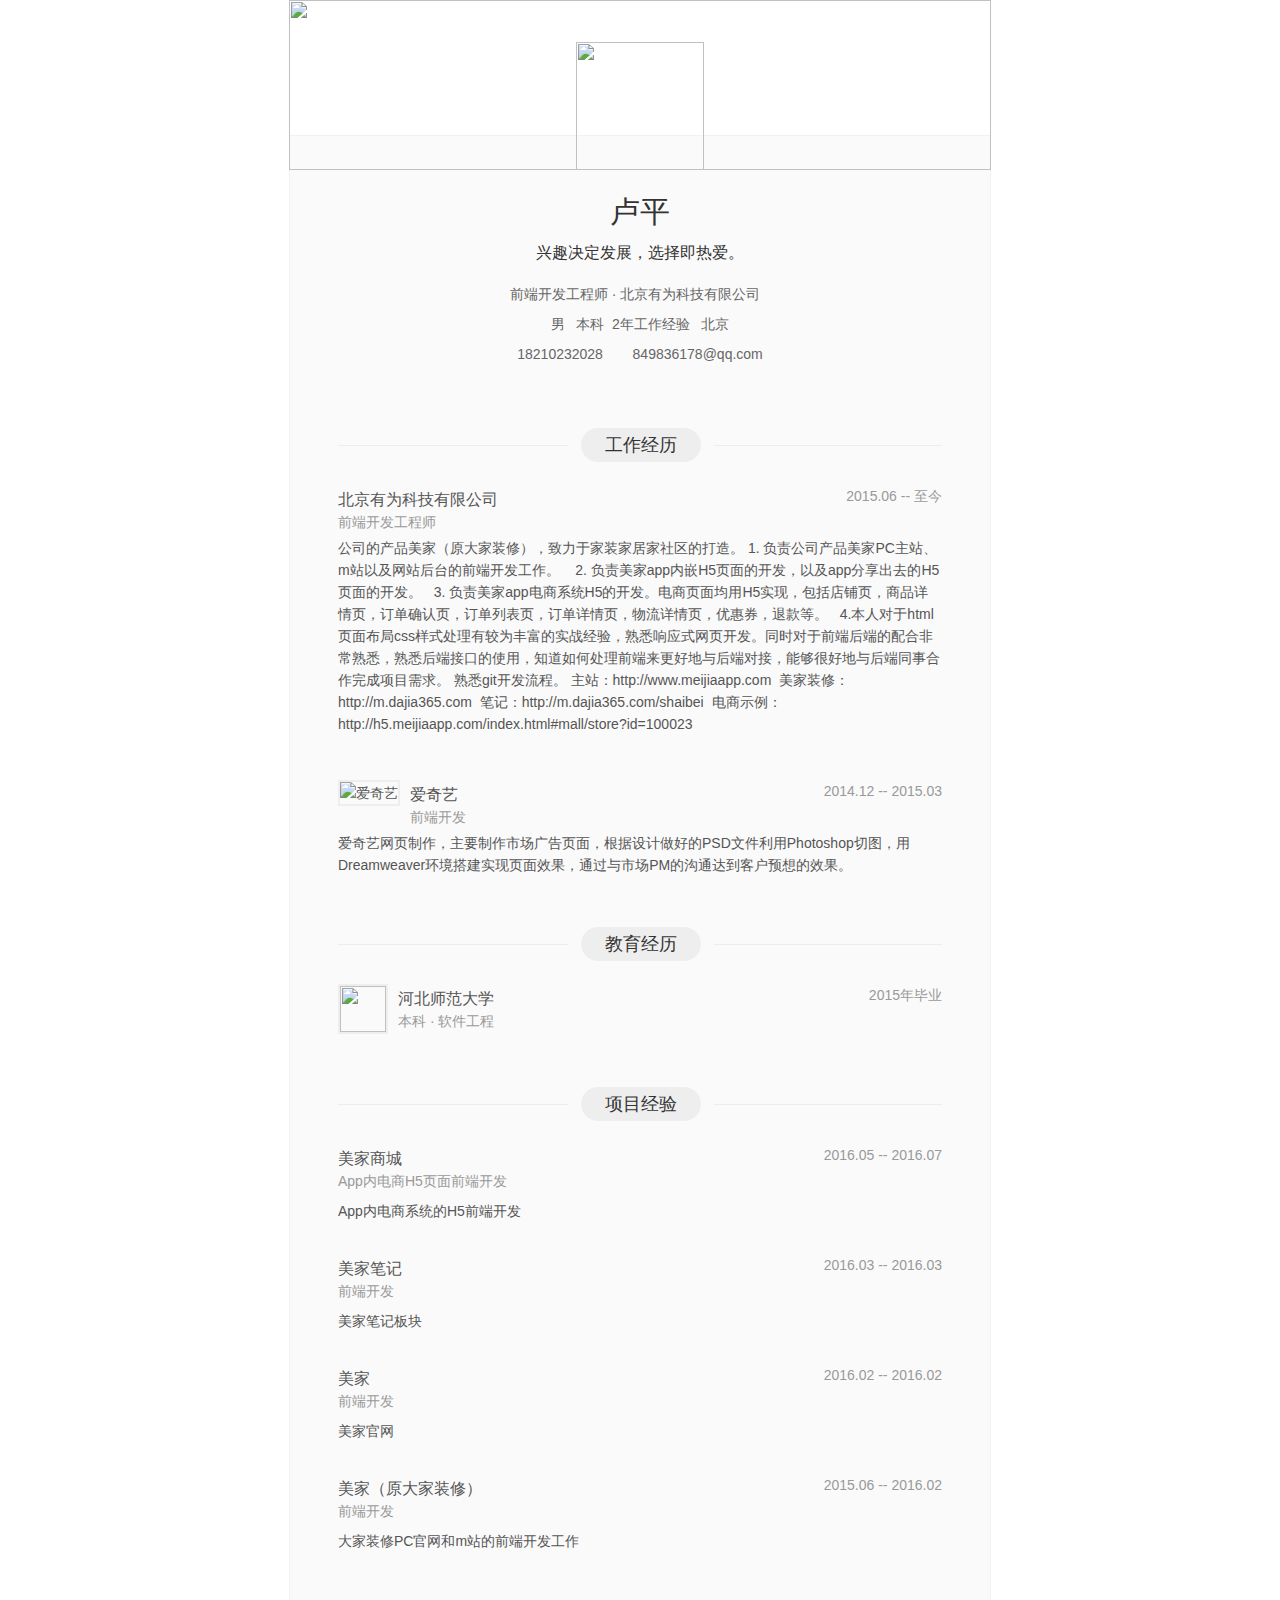
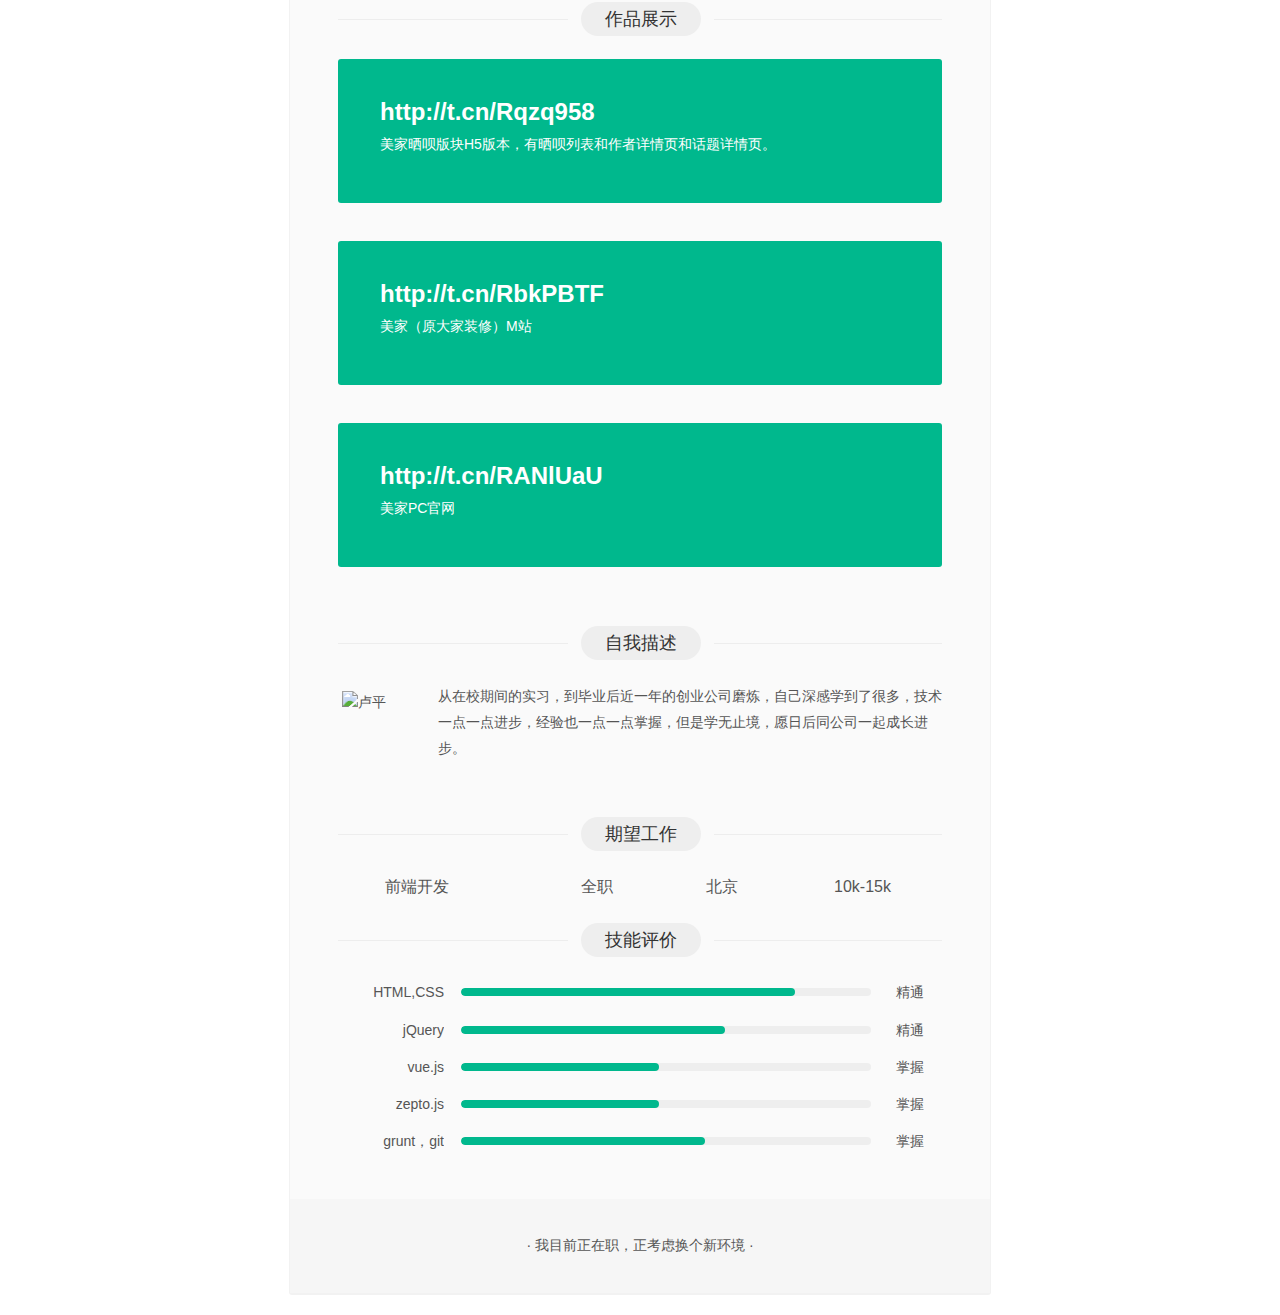
==== commit 63b4880a: "ok" ====
--- a/index.html
+++ b/index.html
@@ -1,113 +1,879 @@
-<!DOCTYPE html>
+<!DOCTYPE HTML>
 <html>
 <head>
-<title>demo</title>
+<meta http-equiv="X-UA-Compatible" content="IE=10;IE=9;IE=8;IE=7;IE=EDGE">
+<meta http-equiv="Cache-Control" content="no-siteapp" />
+<link rel="alternate" media="handheld" href="#" />
 <meta charset="utf-8">
-<meta name="viewport" content="width=device-width, initial-scale=1, maximum-scale=1,minimum-scale=1,user-scalable=no">
-<meta name="apple-mobile-web-app-capable" content="yes">
-<meta name="apple-mobile-web-app-status-bar-style" content="black">
-<link rel="shortcut icon" href=""/>
-<link rel="stylesheet" type="text/css" href="css/reset.css"/>
-<link rel="stylesheet" type="text/css" href="css/main.css">
-<script src="js/jquery-1.10.1.min.js"></script>
-<script src="js/zepto.js"></script>
+<title>卢平的简历-拉勾网-最专业的互联网招聘平台</title>
+<meta content="拉勾网是3W旗下的互联网领域垂直招聘网站" name="description">
+<meta content="拉勾,拉勾网,拉勾招聘,拉钩, 拉钩网 ,互联网招聘,拉勾互联网招聘, 移动互联网招聘, 垂直互联网招聘, 微信招聘, 微博招聘, 拉勾官网, 拉勾百科,跳槽, 高薪职位, 互联网圈子, IT招聘, 职场招聘, 猎头招聘,O2O招聘, LBS招聘, 社交招聘, 校园招聘, 校招,社会招聘,社招" name="keywords">
 </head>
-
-
 <body>
-
-<!-- loader -->
-<div class="loader" id="loader">
-	<div class="loader_box">
-		<div class="loader_ico">
-			<div class="loader_spot" id="loader_spot">
-				<span class="spot spot1" id="spot1">●</span>
-				<span class="spot spot2" id="spot2">●</span>
-				<span class="spot spot3" id="spot3">●</span>
-				<span class="spot spot4" id="spot4">●</span>
-				<span class="spot spot5" id="spot5">●</span>
-				<span class="spot spot6" id="spot6">●</span>
-				<span class="spot spot7" id="spot7">●</span>
-				<span class="spot spot8" id="spot8">●</span>
-				<span class="spot spot9" id="spot9">●</span>
-				<span class="spot spot10" id="spot10">●</span>
-				<span class="spot spot11" id="spot11">●</span>
-				<span class="spot spot12" id="spot12">●</span>
-				<span class="spot spot13" id="spot13">●</span>
-				<span class="spot spot14" id="spot14">●</span>
-				<span class="spot spot15" id="spot15">●</span>
-				<span class="spot spot16" id="spot16">●</span>
-				<span class="spot spot17" id="spot17">●</span>
+<div id="body">
+    <div id="container">
+<style type="text/css">
+body{margin: 0;padding: 0;font: 14px/22px "微软雅黑","宋体",Arial;color: #333;word-wrap: break-word;}
+.clearfixs:before,.clearfixs:after{content:"";display:table;}
+.clearfixs:after{display:block;clear:both;}
+.clearfixs{*zoom:1;}
+input[type="text"]:focus{border:1px solid #32dbb3;}
+.mr_created input[type="text"]:focus{border-width:1px;}
+.mr_content input[type="text"]:focus{border:none;}
+.mr_created input{border:none;}
+a:hover{color:#00b88d;}
+.fl{float:left;}
+h1, h2, h3, h4, h5 {
+font-weight: normal;
+}
+/* 为创建在线简历 */
+.dn{display:none;}
+.mr_created input,.mr_created textarea{font-size:14px;}
+.mr_uncreate *{list-style:none;}
+.mr_uncreate *,.mr_created *{margin:0;padding:0;}
+.mr_created .city_s .xl_list ,.mr_uncreate .city_s .xl_list{height:130px;}
+.mr_created .mr_selCity,.mr_uncreate .mr_selCity{top:0;}
+.mr_created .mr_selCity ul.mr_province ul,.mr_uncreate .mr_selCity ul.mr_province ul{width:287px;height:110px;padding:10px;}
+.mr_created #mr_mr_head *,.mr_created .mr_myresume_r *{list-style:none;}
+.mr_created #mr_mr_head{margin-bottom:0;}
+.mr_created .mr_baseinfo{border-bottom:none;border-bottom-right-radius:0px;border-bottom-left-radius:0px;}
+.mr_created .mr_infoed{margin-bottom:0px;}
+.mr_myresume_l{float:left;width:702px;margin-bottom:20px;}
+#mr_mr_head{margin-bottom:22px;}
+.mr_created #mr_mr_head{margin-bottom:0;}
+.mr_created #mr_mr_head *,.mr_created .mr_myresume_r *{list-style:none;}
+.mr_top_bg{position:relative;height:135px;background:url(http://www.lagou.com/images/myresume/head_bg.jpg);z-index:2;}
+.mr_top_bg *{position:absolute;width:128px;height:128px;top:42px;left:287px;}
+.mr_top_bg .opa{top:0px;left:0;width:100%;height:170px;z-index:2;}
+.mr_top_bg input{opacity:0;filter:alpha(opacity:0);cursor:pointer;border-radius:50%;}
+.mr_top_bg .shadow{width:116px;height:116px;top:47px;left:293px;display:none;}
+.mr_baseinfo{position:relative;min-height:118px;padding:56px 0 10px 0;background-color: #fafafa;border:1px solid #f2f2f2;border-bottom-right-radius:3px;border-bottom-left-radius:3px;}
+.mr_left_bg,.mr_right_bg{position:absolute;background: url(http://www.lagou.com/images/myresume/top_bg.png) no-repeat;width:12px;height:34px;top:76px;}
+.mr_left_bg{left:-1px;background-position:0 0;}
+.mr_right_bg{right:-2px;background-position:-40px 0;}
+.mr_my_qr{position:absolute;cursor:pointer;z-index:10;right:52px;top:0;width:48px;height:50px;background:#f2f2f2 url(http://www.lagou.com/images/myresume/qr_bg.png) 10px 10px no-repeat;}
+.mr_my_qr .dropdown_menu {width:288px;height:154px;background:url(http://www.lagou.com/images/qr/saowo_bg.png) no-repeat;color: #fff;display:block;padding:18px 8px 8px 8px;margin:50px 0 0 -220px;opacity: 0;visibility: hidden;-webkit-transition:.25s;transition:.25s;}
+.open>.dropdown_menu{margin-top:58px !important;*margin:70px 0 0 -220px !important;opacity:1;visibility:visible}
+
+.mr_w604{width:604px;margin:0 auto;}
+.mr_p_name{height:40px;line-height:38px;margin-bottom:8px;}
+.mr_name{display:block;height:40px;width:468px;margin:0 auto;line-height:40px;font-size:30px;color:#333;text-align:center;}
+.mr_intro{display:block;color:#333;text-align:center;margin:0 auto;}
+.mr_p_introduce .mr_intro{font-size:16px;width:468px;line-height:26px;}
+.mr_p_introduce .mr_intro_grey{color:#bdbdbd;font-style: italic;}
+.mr_edit{float:right;margin-right:12px;cursor:pointer;}
+.mr_edit em{font-size:16px;color:#00b38a;}
+.mr_edit i{display:inline-block;width:12px;height:14px;background:url(../images/myresume/icons_mr.png) -53px -6px no-repeat;margin-right:7px;}
+.mr_edit *{vertical-align: middle;}
+.mr_active{background-color: #fefef2;}
+/* 未创建在线 基本信息 */
+.mr_myresume_l input{margin:0;}
+.mr_p_info{position:relative;color:#666;padding:5px 0 7px 0;}
+.mr_p_info .mr_edit{position:absolute;right:0px;top:4px;}
+.mr_edit i {display: inline-block;width: 12px;height: 14px;background: url(http://www.lagou.com/images/myresume/icons_mr.png) -53px -6px no-repeat;margin-right: 7px;}
+.mr_name_edit,.mr_intro_edit{padding-left:154px;margin-bottom:8px;}
+.mr_name_edit input,.mr_name_edit a,.mr_intro_edit input,.mr_introduce_edit *{vertical-align: middle;}
+.mr_name_edit .ed_name,.mr_intro_edit .ed_name{width:368px; height:30px;border:1px solid #eeeff1;-moz-border-radius:3px;-webkit-border-radius:3px;border-radius:3px;margin:0;text-align:center;font: 30px/30px "微软雅黑","宋体",Arial;margin-right:12px;}
+.mr_name_edit input[type="text"]:focus,.mr_intro_edit input[type="text"]:focus{border-width:1px;}
+.mr_name_edit .save,.mr_intro_edit .save{border:none;margin:0;display:inline;padding:0 11px;*padding:0 4px;font-size:14px;height:30px;text-align:center;line-height:30px;color:#fff;background-color: #00b38a;-moz-border-radius:3px;-webkit-border-radius:3px;border-radius:3px;margin-right:12px;}
+.mr_intro_edit .ed_name{font-size:16px;}
+.mr_name_edit .cancel,.mr_intro_edit .cancel{color:#00b38a;}
+.mr_p_info .info_t{text-align:center;margin-bottom:8px;}
+.mr_p_info .info_b{text-align:center;}
+.mr_p_info .mobile{margin-right:18px;}
+.mr_p_info .mobile i{width:12px;height:14px;background-position:-131px -70px;}
+.mr_p_info .email i{width:14px;height:10px;background-position:-150px -73px;}
+.mr_info_edit{padding:40px 0 50px 155px;background-color:#fefef2;}
+.mr_info_edit label{display:block;color:#afafa9;padding-bottom:4px;padding-left:3px;}
+.mr_info_on{padding-left:83px;}
+.form_wrap{position:relative;cursor:pointer;width:396px;height:46px;border:1px solid #f1f3e9;background-color:#fff;-moz-border-radius:3px;-webkit-border-radius:3px;border-radius:3px;margin-bottom:9px;}
+.form_wrap .mr_button{text-align:left;padding-left:17px;width:327px;height:46px;background-color:#fff;}
+.form_wrap .mr_input{width:327px;padding:0 0 0 17px;border:none;height:46px;}
+.form_wrap .mr_input:focus{border:none;}
+.form_wrap  .mr_selCity{width:395px;}
+.form_wrap_y .mr_button{width:150px;}
+.mr_sns_m .mr_button:focus{border:none;}
+.mr_sj{position:absolute;right:18px;top:20px;border: 6px solid #fff;border-color: #d3d3d3 transparent transparent;display: block;font-size: 0px;height: 0;width: 0;}
+.form_wrap_y .xl_list{width:190px;}
+.xl_list{position:absolute;top:49px;left:-1px;z-index:2;width:395px;background-color:#fff;border:1px solid #e7e7e7;box-shadow:2px 2px 4px #efefe4;-moz-border-radius:3px;-webkit-border-radius:3px;border-radius:3px;}
+.xl_list li{height:36px;line-height:36px;padding-left:17px;}
+.xl_list li:hover{background-color:#f4f4f4;}
+.xl_list .mr_selCity{margin:0;}
+.xl_list *{list-style:none;}
+.form_wrap_y{width:188px;}
+.mr_basic .mr_basicform .mr_topdegree ul li,.mr_basic .mr_basicform .mr_workyear ul li,.mr_selCity ul.mr_province li,.mr_selCity ul.mr_province li,.mr_education ul li{ height: 33px;font-size: 14px;padding-left: 15px;line-height: 33px; cursor: pointer;}
+.mr_selCity ul.mr_province li{padding: 0;text-align: center;}
+.mr_selCity{height: 130px; background: #fff;width: 300px; overflow: hidden; margin-left: -1px;top: 45px; position: absolute;box-shadow:2px 2px 4px #efefe4;-moz-border-radius:3px;-webkit-border-radius:3px;border-radius:3px;border:1px solid #e7e7e7;}
+.mr_selCity{height: 130px; background: #fff;width: 300px; overflow: hidden; margin-left: -1px;top: 45px; position: absolute;box-shadow:2px 2px 4px #efefe4;-moz-border-radius:3px;-webkit-border-radius:3px;border-radius:3px;border:1px solid #e7e7e7;}
+.mr_selCity ul.mr_province{width: 90px; border-right: 1px solid #ececec;font-size: 14px;text-align: center;line-height: 33px; height: 130px; overflow: auto;}
+.mr_selCity ul.mr_province li span{ cursor: pointer; display: inline-block;width: 73px;}
+.mr_selCity ul.mr_province li ul{position: absolute;top:0;left: 90px;width: 209px;height: 130px;overflow: auto; color: #555}
+.mr_selCity ul.mr_province li ul li{float: left;padding: 0px 8px;border-radius: 3px;margin:4px;height: 23px; line-height: 23px; cursor: pointer;}
+.mr_locks{position:absolute;width:30px;height:30px;top:8px;right:8px;background:url(http://www.lagou.com/images/myresume/icons_mr.png) -144px -83px no-repeat;}
+
+/*已创建在线简历 jason 2014/9/8*/
+.mr_p_introduce{min-height:34px;line-height:32px;margin-bottom:4px;}
+.mr_add_m{position:absolute;top:44px;left:0;padding:18px 0 0 20px;background-color:#fff;z-index:2;border:1px solid #e7e7e7;box-shadow:2px 2px 4px #efefe4;-moz-border-radius:3px;-webkit-border-radius:3px;border-radius:3px;}
+.mr_add_m li.mr0{margin-right:0;}
+.mr_month .mr0{margin-right:0;}
+.mr_year_se span i,.mr_year_se span em{vertical-align:middle;}
+.mr_year_se i{margin-right:11px;}
+.mr_years,.mr_man{margin-right:12px;}
+span.mr_man,span.mr_women{width:63px;padding-left:27px;color:#b5b5b5;;height:46px;line-height:46px;border:1px solid #f1f3e9;background-color:#fff;-moz-border-radius:3px;-webkit-border-radius:3px;border-radius:3px;cursor:pointer;}
+span.active{color:#333;}
+span.mr_man i,span.mr_women i{display:inline-block;width:16px;height:16px;background:url(http://www.lagou.com/images/myresume/icons_mr.png) no-repeat;}
+span.mr_man i{background-position:-4px -25px;}
+span.mr_man i.active{background-position:-4px -5px;}
+span.mr_women i{background-position:-27px -25px;}
+span.mr_women i.active{background-position:-27px -5px;}
+.sns_area .mr_sns_m{position:relative;width:534px;margin-bottom:16px;}
+.mr_add_sns{position:relative;}
+.mr_add_sns i,.mr_add_sns em{vertical-align:middle;}
+.mr_add_sns i{display:inline-block;margin-right:10px;width:15px;height:15px;background:url(http://www.lagou.com/images/myresume/icons_mr.png) -5px -69px no-repeat;}
+.mr_add_sns em{color:#afafa9;}
+.mr_add_m i,.mr_add_m em{position:absolute;background:none;top:-16px;border: 8px solid #e7e7e7;border-color: transparent transparent #e7e7e7;display: block;font-size: 0px;height: 0;width: 0;}
+.mr_add_m em{border-color: transparent transparent #fff;top:-15px;}
+.mr_add_m ul{width:276px;}
+.mr_add_m li{float:left;width:42px;height:42px;margin:0 4px 10px 0;}
+.mr_add_m li.mr0{margin-right:0;}
+.mr_add_m .sns1{background:url(http://www.lagou.com/images/myresume/sns_bg.png) -2px 3px no-repeat;}
+.mr_add_m .sns2{background:url(http://www.lagou.com/images/myresume/sns_bg.png) -54px 3px no-repeat;}
+.mr_add_m .sns3{background:url(http://www.lagou.com/images/myresume/sns_bg.png) -106px 3px no-repeat;}
+.mr_add_m .sns4{background:url(http://www.lagou.com/images/myresume/sns_bg.png) -158px 3px no-repeat;}
+.mr_add_m .sns5{background:url(http://www.lagou.com/images/myresume/sns_bg.png) -210px 3px no-repeat;}
+.mr_add_m .sns6{background:url(http://www.lagou.com/images/myresume/sns_bg.png) -261px 3px no-repeat;}
+.mr_add_m .sns7{background:url(http://www.lagou.com/images/myresume/sns_bg.png) -312px 3px no-repeat;}
+.mr_add_m .sns8{background:url(http://www.lagou.com/images/myresume/sns_bg.png) -364px 3px no-repeat;}
+.mr_add_m .sns9{background:url(http://www.lagou.com/images/myresume/sns_bg.png) -415px 3px no-repeat;}
+.mr_add_m .sns10{background:url(http://www.lagou.com/images/myresume/sns_bg.png) -467px 3px no-repeat;}
+.mr_add_m .sns11{background:url(http://www.lagou.com/images/myresume/sns_bg.png) -518px 3px no-repeat;}
+.mr_add_m .sns12{background:url(http://www.lagou.com/images/myresume/sns_bg.png) -570px 3px no-repeat;}
+
+.mr_add_m .sns1.active{background:url(http://www.lagou.com/images/myresume/sns_bg.png) -1px -43px no-repeat;}
+.mr_add_m .sns2.active{background:url(http://www.lagou.com/images/myresume/sns_bg.png) -54px  -43px no-repeat;}
+.mr_add_m .sns3.active{background:url(http://www.lagou.com/images/myresume/sns_bg.png) -106px  -43px no-repeat;}
+.mr_add_m .sns4.active{background:url(http://www.lagou.com/images/myresume/sns_bg.png) -158px  -43px no-repeat;}
+.mr_add_m .sns5.active{background:url(http://www.lagou.com/images/myresume/sns_bg.png) -210px  -43px no-repeat;}
+.mr_add_m .sns6.active{background:url(http://www.lagou.com/images/myresume/sns_bg.png) -261px  -43px no-repeat;}
+.mr_add_m .sns7.active{background:url(http://www.lagou.com/images/myresume/sns_bg.png) -313px  -43px no-repeat;}
+.mr_add_m .sns8.active{background:url(http://www.lagou.com/images/myresume/sns_bg.png) -364px  -43px no-repeat;}
+.mr_add_m .sns9.active{background:url(http://www.lagou.com/images/myresume/sns_bg.png) -415px  -43px no-repeat;}
+.mr_add_m .sns10.active{background:url(http://www.lagou.com/images/myresume/sns_bg.png) -467px  -43px no-repeat;}
+.mr_add_m .sns11.active{background:url(http://www.lagou.com/images/myresume/sns_bg.png) -518px  -43px no-repeat;}
+.mr_add_m .sns12.active{background:url(http://www.lagou.com/images/myresume/sns_bg.png) -570px  -43px no-repeat;}
+.mr_add_op{padding:10px 0;margin-left:-20px;background-color:#fafafa;}
+.mr_add_op a{vertical-align:middle;}
+.mr_add_op .mr_none_my{float:left;color:#b5b5b5;padding:6px 0;margin-left:20px;}
+.mr_add_op .sns_cancel,.mr_add_op .sns_save{float:right;padding:6px 13px;text-align:center;}
+.mr_add_op .sns_save{background-color:#00b88d;color:#fff;-moz-border-radius:3px;-webkit-border-radius:3px;border-radius:3px;}
+.sns_add{cursor:pointer;}
+.mr_sns_m i{position:absolute;left:-43px;top:7px;width:30px;height:30px;background:url(http://www.lagou.com/images/myresume/sns_bg.png) no-repeat;}
+.mr_sns_m .mr_button{width:467px;padding:0 0 0 17px;border:none;}
+.mr_sns_m em{position:absolute;width:20px;height:20px;right:10px;top:13px;}
+.mr_sns_m .mr_ok{background:url(http://www.lagou.com/images/myresume/icons_mr.png) -4px -46px no-repeat;}
+#expectJob .mr_moudle_content{padding-bottom:25px;}
+/*在线简历页面主内容区域*/
+.mr_myresume_l .mr_content{padding-top:26px;background-color: #fafafa;border: 1px solid #f2f2f2;border-bottom:2px solid #f2f2f2;border-top:none;border-bottom-right-radius: 3px;border-bottom-left-radius: 3px;}
+.mr_moudle_head{margin-bottom:23px;}
+#customBlock .mr_moudle_head{margin-bottom:33px;}
+.mr_moudle_head .mr_head_l{float:left;}
+.mr_moudle_head .mr_head_r{float:right;margin-top:3px;cursor:pointer;}
+.mr_title span{vertical-align:middle;display:inline-block;}
+.mr_title .mr_title_l{width:230px;height:0;border-top:1px solid #ededed;}
+.mr_title .mr_title_c{font-size:18px;padding:6px 24px;text-align:center;background-color:#eee;-moz-border-radius:26px;-webkit-border-radius:26px;border-radius:26px;margin:0 13px;}
+.mr_title .mr_title_r{width:152px;height:0;border-top:1px solid #ededed;}
+.mr_moudle_head .mr_head_r *{vertical-align:middle;}
+.mr_moudle_head .mr_head_r em{font-size:16px;color:#00b88d;}
+.mr_moudle_head .mr_head_r i{display: inline-block;width: 15px;height: 15px;background: url(http://www.lagou.com/images/myresume/icons_mr.png) -5px -69px no-repeat;margin-right:6px;}
+.mr_moudle_content{padding-bottom:21px;color:#555;font-size:14px;} /* 块  margin-bottom 48*/
+.mr_moudle_content .mr_content_l{float:left;max-width: 445px;}
+.mr_moudle_content .mr_content_r{float:right;}
+.mr_content_l .l1{float:left;margin-right:10px;}
+.mr_content_l .l2{position: relative;float: left;padding-top: 10px;max-width: 380px;}
+#workExperience .mr_content_l .l2,#educationalBackground .mr_content_l .l2{padding-top:4px;}
+.mr_content_l .l2 a.projectTitle{/* position:relative; */font-size:16px;color:#555;text-decoration:none}
+.mr_content_l .l2 a.projectTitle:hover{color:#00b88d}
+.mr_content_l .l2 a.nourl{cursor:default;}
+.mr_content_l .l2 a.nourl:hover{color:#555;}
+.mr_content_l .l2 p{color:#999;}
+.mr_content_l .l2 a.projectTitle span{position:absolute;top:14px;right:-18px;width:12px;height:12px;background:url(http://www.lagou.com/images/myresume/icons_mr.png) -95px -197px no-repeat;}
+.mr_content_l .l1 img{width:46px;height:46px;border:2px solid #eee;}
+.mr_content_l .l2 h4{font-size:16px;}
+.mr_content_l .l2 span{color:#999;display:block;}
+.mr_c_r_t{text-align:right;margin:5px 0 2px 0;*margin-top:8px;float:none;}
+.mr_content_r span{color:#999;}
+.mr_content_m{padding:14px 0 0 0px;*padding-left:1px;color:#555;}
+.mb46{margin-bottom:46px;}
+.mr_jobe_list{padding-bottom:44px;}
+/* #educationalBackground .mr_moudle_content{padding-bottom:15px;} */
+.mr_wo_show{padding:13px 18px 46px 42px;background-color:#00b88d;margin-bottom:38px;-moz-border-radius:3px;-webkit-border-radius:3px;border-radius:3px;}
+.mr_wo_show p{line-height:26px;color:#fff;}
+.mr_self_site{color:#fff;margin-bottom:8px;font-size:24px;}
+.mr_self_sitelink {font-weight:bold;text-decoration:none;/* display:inline-block;width:558px; */word-break:break-all;color: #fff;}
+.mr_self_sitelink:hover{color:#fff;}
+.mr_wo_show .mr_c_r_t em{color:#50f9d2;}
+.mr_wo_show .mr_c_r_t i{background:url(http://www.lagou.com/images/myresume/icons_mr.png) -131px -115px no-repeat;}
+.wh43{width:100%;}
+.mr_work_upload .l2 span{display:inline-block;}
+.mr_wu_con .mr_work_title{margin:0 6px;}
+.mr_wu_show{margin-bottom:20px;}
+.mr_wu_show .mr_c_r_t{padding-top:4px;}
+.mr_wu_con .l2 span{color:#333;}
+.mr_wu_show .mr_wu_con_m{color:#555;}
+.mr_self_l{position:relative;height:81px;}
+#selfDescription .mr_head_r i,#expectJob .mr_head_r i,#skillsAssess .mr_head_r i,#customBlock .mr_head_r i{display: inline-block;width: 15px;height: 15px;background: url(http://www.lagou.com/images/myresume/icons_mr.png) -53px -6px no-repeat;margin-right: 7px;}
+/* .mr_self_l img{width:73px;height:73px;border-radius:50%;border:4px solid #f7f7f7;box-shadow:0px 2px 3px #dfdfdf;} */
+.mr_self_l img{position:absolute;left:4px;width:73px;height:73px;top:8px;}
+.mr_self_l i{position:absolute;z-index:2;width:81px;height:81px;background:url(http://www.lagou.com/images/myresume/mr_txs.png) no-repeat;}
+.mr_moudle_content .mr_self_l{float:left;width:100px;padding-top:5px;}
+.mr_moudle_content .mr_self_r{float:left;width:504px;color:#555;line-height:26px;}
+#selfDescription .mr_moudle_content{padding-bottom:48px;}
+#expectJob .expectjob_list{position:relative;}
+#expectJob .mr_job_des i{position:absolute;width:32px;height:31px;background:url(http://www.lagou.com/images/myresume/icons_mr.png) no-repeat;}
+#expectJob .mr_moudle_content .mr_job_t{left:0;top:1px;background-position:-160px -110px;}
+#expectJob .mr_moudle_content .mr_job_b{right:0;bottom:5px;background-position:-160px -153px;}
+.mr_moudle_content .mr_job_info{text-align:center;padding-left:28px;}
+.mr_job_info{color:#555;}
+.mr_job_info li{list-style:none;float:left;text-align:left;height:24px;line-height:24px;overflow:hidden;white-space:nowrap;text-overflow: ellipsis;}
+.mr_name_li{width:188px;}
+.mr_jobtype_li{width:128px;}
+.mr_city_li{width:124px;}
+.mr_sns .sns10 span{min-width:56px;}
+.mr_jobrange_li{width:94px;}
+.mr_job_info i{display:inline-block;margin-right:10px;background:url(http://www.lagou.com/images/myresume/icons_mr.png) no-repeat;}
+.mr_name_li i{width:9px;height:19px;background-position:-97px -220px;}
+.mr_jobtype_li i{width:17px;height:17px;background-position:-93px -247px;}
+.mr_city_li i{width:14px;height:17px;background-position:-93px -273px;}
+.mr_jobrange_li i{width:18px;height:18px;background-position:-92px -294px;}
+.mr_job_info li *{vertical-align:middle;}
+.mr_job_info li{overflow:hidden;white-space:nowrap;text-overflow: ellipsis;}
+
+.mr_job_info p .mr_333{color:#333;}
+.expectjob_list .mr_job_des {position:relative;margin-top:28px;padding:15px 38px 25px 50px;}.mr_moudle_content .mr_job_info{text-align:center;}
+.mr_job_info{color:#555;}
+.mr_job_info p .mr_333{color:#333;}
+.expectjob_list .clearfixs li{font-size:16px;}
+/*
+#skillsAssess{padding-bottom:50px;}
+.mr_skill_con{padding-left:20px;margin-bottom:18px;}
+.mr_skill_con span{vertical-align:middle;display:inline-block;}
+.mr_skill_con .mr_skill_name{width:90px;height:22px;text-align:right;margin-right:13px;word-wrap:break-word;white-space:nowrap;overflow:hidden;text-overflow: ellipsis;}
+.mr_skill_con .mr_skill_name:after{
+content:"...";
+}
+.mr_skill_con .mr_skill_plan{position:relative;width:420px;height:8px;border-radius:4px;background-color:#eee;margin-right:21px;overflow:hidden;}
+.mr_skill_plan em{position:absolute;left:0;top:0;display:inline-block;height:8px;width:370px;background-color:#00b88d;border-radius:4px;overflow:hidden;} */
+#skillsAssess{padding-bottom:12px;}
+.mr_skill_con{padding-left:16px;margin-bottom:14px;position:relative;}
+.mr_skill_con span{vertical-align:middle;display:inline-block;}
+.mr_skill_con .mr_skill_name{width:90px;height:22px;text-align:right;margin-right:13px;word-wrap:break-word;white-space:nowrap;overflow:hidden;text-overflow: ellipsis;}
+/* .mr_skill_con .mr_skill_name:after{
+content:"...";
+} */
+.mr_skill_con .mr_skill_plan{position:relative;width:410px;height:8px;border-radius:4px;background-color:#eee;margin-right:21px;overflow:hidden;}
+.mr_skill_plan em{position:absolute;left:0;top:0;display:inline-block;height:8px;background-color:#00b88d;border-radius:4px;overflow:hidden;}
+.mr_skill_con .mr_skill_delete{width:13px;height:13px;background:url(http://www.lagou.com/images/myresume/skill_delete.png) center top no-repeat;cursor:pointer;}
+.mr_moudle_content .mr_skill_add{padding-left:125px;*padding-left:104px;color:#999999;font-size:16px;}
+.mr_skill_add span{display:inline-block;width:88px;text-indent:22px;background:url(http://www.lagou.com/images/myresume/skill_add.png) left 3px no-repeat;cursor:pointer;}
+#customBlock{padding-bottom:30px;}
+#customBlock .mr_title{position:relative;}
+.mr_title .cust_title{position:absolute;top:-4px;left: 50%;padding:0 13px;background-color:#FAFAFA;}
+#customBlock #width604{width:604px;}
+#customBlock .mr_line_tl{width:528px;height: 0;border-top: 1px solid #ededed;}
+.cust_title span{padding:6px 24px;text-align: center;font-size: 18px;background-color: #eee;-moz-border-radius: 26px;-webkit-border-radius: 26px;border-radius: 26px;}
+#customBlock .mr_prolink .mr_btn{width:484px;}
+.mr_skill_con .mr_skill_circle{display:inline-block;width:20px;height:19px;position:absolute;left:122px;top:3px;background:url(http://www.lagou.com/images/myresume/skill_circle.png) no-repeat center top;}
+.mr_skill_circle em{display:inline-block;width:29px;height:23px;position:absolute;right: -4px;top: -22px;text-align: center;line-height:18px;padding: 0px;color: #ffffff;background:url(http://www.lagou.com/images/myresume/skill_img.png) center top no-repeat;font-size:10px;}
+
+
+/****一句话介绍****/
+.mrcenter{margin:0 auto 20px auto; float:none;}
+
+/*创建在线简历   基本信息样式*/
+.mr_infoed{margin-bottom:63px;}
+.mr_created .mr_infoed{margin-bottom:0px;}
+.mr_p_info .shenfen{margin-right:10px;}
+.mr_p_info .shenfen i{width:14px;height:12px;background-position:-90px -72px;}
+.mr_p_info .base_info{}
+.mr_p_info .base_info i{width:13px;height:13px;background-position:-111px -70px;}
+.mr_p_info .base_info em{margin-right:12px;}
+.mr_p_info .base_info em.mr0{margin:0;}
+#workExperience .mr_content_m{padding:4px 0 1px 0;}
+#workExperience .list_show{padding-bottom:6px;}
+#workExperience .mr_moudle_content{padding-bottom:0;}
+#educationalBackground .mb46{margin-bottom:0;}
+#educationalBackground .mr_moudle_content{padding-bottom:5px;}
+#projectExperience .mr_content_m{padding-top:8px;}
+#projectExperience .mr_jobe_list{padding-bottom:32px;}
+#projectExperience .mr_moudle_content{padding-bottom:18px;}
+.mr_sns a{position:relative;display:inline-block;width:30px;background:none;height:30px;margin:0 8px;}
+.mr_sns a span{position:absolute;min-width:28px;display:none;top:-29px;left:50%;height:20px;line-height:20px;line-height:18px\9;color:#fff;text-align:center;background-color:#666660;padding:0 10px;-moz-border-radius:10px;-webkit-border-radius:10px;border-radius:10px;}
+.mr_sns a em{position:absolute; top:20px;left:50%;margin-left:-4px;font-size:0px; height:0; width:0; border-width:4px 4px 0; border-style:solid dashed; border-color:#666 transparent transparent;overflow: hidden;-webkit-transition:all 0.4s ease 0s;-moz-transition:all 0.4s ease 0s;-o-transition:all 0.4s ease 0s;transition:all 0.4s ease 0s;}
+.mr_sns .mr0{margin-right:0;}
+.mr_sns i{display:inline-block;width:30px;background:none;height:30px;margin-right:17px;}
+.mr_sns .sns1,.mr_sns_m .sns1,.mr_add_m .sns1{background:url(http://www.lagou.com/images/myresume/sns_bg.png) -4px -5px no-repeat;}
+.mr_sns .sns2,.mr_sns_m .sns2,.mr_add_m .sns2{background:url(http://www.lagou.com/images/myresume/sns_bg.png) -56px -5px no-repeat;}
+.mr_sns .sns3,.mr_sns_m .sns3,.mr_add_m .sns3{background:url(http://www.lagou.com/images/myresume/sns_bg.png) -108px -5px no-repeat;}
+.mr_sns .sns4,.mr_sns_m .sns4,.mr_add_m .sns4{background:url(http://www.lagou.com/images/myresume/sns_bg.png) -160px -5px no-repeat;}
+.mr_sns .sns5,.mr_sns_m .sns5,.mr_add_m .sns5{background:url(http://www.lagou.com/images/myresume/sns_bg.png) -212px -5px no-repeat;}
+.mr_sns .sns6,.mr_sns_m .sns6,.mr_add_m .sns6{background:url(http://www.lagou.com/images/myresume/sns_bg.png) -263px -5px no-repeat;}
+.mr_sns .sns7,.mr_sns_m .sns7,.mr_add_m .sns7{background:url(http://www.lagou.com/images/myresume/sns_bg.png) -314px -5px no-repeat;}
+.mr_sns .sns8,.mr_sns_m .sns8,.mr_add_m .sns8{background:url(http://www.lagou.com/images/myresume/sns_bg.png) -366px -5px no-repeat;}
+.mr_sns .sns9,.mr_sns_m .sns9,.mr_add_m .sns9{background:url(http://www.lagou.com/images/myresume/sns_bg.png) -417px -5px no-repeat;}
+.mr_sns .sns10,.mr_sns_m .sns10,.mr_add_m .sns10{background:url(http://www.lagou.com/images/myresume/sns_bg.png) -469px -5px no-repeat;}
+.mr_sns .sns11,.mr_sns_m .sns11,.mr_add_m .sns11{background:url(http://www.lagou.com/images/myresume/sns_bg.png) -520px -5px no-repeat;}
+.mr_sns .sns12,.mr_sns_m .sns12,.mr_add_m .sns12{background:url(http://www.lagou.com/images/myresume/sns_bg.png) -572px -5px no-repeat;}
+.mr_infoed .mr_sns{text-align:center;padding-top:20px;}
+#projectExperience .mr_content_l .l2{padding-top:4px;}
+.mr_ope .mr_delete{position:relative;cursor:pointer;float:right;font-size:16px;color:#ff685e;margin-top:13px;}
+.mr_ope{padding-top:34px;}
+.mr_ope .mr_save,.mr_ope .mr_cancel{padding:12px 18px;font-size:16px;vertical-align:middle;}
+.mr_cancel{color:#00b88d;}
+.mr_save{background-color:#00b38a;margin-right:5px;color:#fff;-moz-border-radius:3px;-webkit-border-radius:3px;border-radius:3px;}
+
+/*底部求职者职场状态*/
+.mr_self_state{position:relative;height:94px;background-color:#f6f6f6;color:#555;font-size:14px;text-align: center;}
+.mr_self_state *{list-style:none;}
+.mr_self_state .form_wrap{position:absolute;top:50%;left:50%;margin:-24px 0 0 -135px;border:1px solid #eaeced;width:270px;}
+.mr_self_state .mr_button{width:240px;}
+.mr_self_state .select_color{border-color:#32dbb3;}
+.mr_self_state .xl_list{width:270px;}
+.mr_bottom{margin-top:5px;}
+.mr_bottom *{list-style:none;}
+.mr_bottom .mr_bottom_l{float:left;position:relative;cursor:pointer;}
+.mr_bottom .mr_bottom_r{float:right;}
+.mr_bottom_l i{display:inline-block;margin-right:10px;width:16px;height:12px;background:url(http://www.lagou.com/images/myresume/icons_mr.png) -90px -140px no-repeat;}
+.mr_bottom_l em{color:#c5c5c5;}
+.mr_bottom .mr_down:hover em{color:#333;}
+.mr_bottom .mr_down:hover i{background:url(http://www.lagou.com/images/myresume/icons_mr.png) -117px -140px no-repeat;}
+.mr_bottom_r{text-align:right;color:#c6c6c6;}
+.mr_bottom_l .mr_down_tip{position:absolute; width:96px;height:116px;top:-126px;left:12px;background-color:#fff;border:1px solid #e7e7e7;-moz-border-radius:3px;-webkit-border-radius:3px;border-radius:3px;}
+.mr_down_tip i, .mr_down_tip em {position: absolute;background: none;border: 8px solid #e7e7e7;border-color:#e7e7e7 transparent transparent;display: block;font-size: 0px;height: 0;width: 0;}
+.mr_down_tip i{right:2px;bottom:-16px;}
+.mr_down_tip em{right:12px;bottom:-15px;border-color:#fff transparent transparent;;}
+.mr_down_tip li{height:38px;line-height:38px;}
+.mr_down_tip li a{display:block;text-align:center;}
+.mr_down_tip li.active a{background-color:#00b88d;color:#fff;}
+.mr_sns_m .mr_no{background:url(http://www.lagou.com/images/myresume/icons_mr.png) -28px -46px no-repeat;}
+.mr_sns_m .sns_del{position:absolute;width:16px;height:16px;right:-30px;top:15px;background:url(http://www.lagou.com/images/myresume/icons_mr.png) -57px -49px no-repeat;}
+.mr_add_sns{position:relative;}
+.m_portrait{width:100%;height:135px;position:relative;z-index:2;background:url(http://www.lagou.com/images/myresume/head_bg.jpg) no-repeat;}
+.m_portrait .opa{position:absolute;}
+.mr_wo_preview ol,.mr_wu_con_m ol,.mr_self_r ol,.mr_expjob_content ol,.mr_wo_preview ul,.mr_wu_con_m ul,.mr_self_r ul,.mr_expjob_content ul{padding-left:19px;}
+.olpf ol,.olpf ul{padding-left:19px;}
+.mr_wo_preview {color:#fff;}
+.mr_preview .mr_title .mr_title_r{width:228px;}
+.resume_status {background: #f6f6f6;border: none!important;text-align: center;margin: -12px 0 0 -135px!important;cursor: default;}
+.m_portrait div {
+	/* background: url(http://www.lagou.com/images/profile_cover.png) no-repeat;
+	width: 120px;
+	height: 120px;
+	position: absolute;
+	z-index: 5; */
+	width:200px;
+	height:132px;
+	position:absolute;
+	left:41%;
+	top:39px;
+	z-index:100;
+}
+</style>
+	<div class="clearfixs mr_created mr_preview">
+		<div class="mr_myresume_l mrcenter">
+			<div id="mr_mr_head">
+				<div class="m_portrait mr_top_bg">
+					<img src="http://www.lagou.com//images/myresume/tou.png" class="opa" alt="" />
+					<img src="http://www.lagou.com/image1/M00/19/97/CgYXBlUZSGOAZp6HAAATWfC_mVY845.jpg" width="120" height="120" alt="" />
+				</div>
+				<div class="mr_baseinfo">
+					<i class="mr_left_bg"></i>
+					<i class="mr_right_bg"></i>
+					<div class="mr_p_name mr_w604 clearfixs">
+						<span class="mr_name">卢平</span>
+					</div>
+					<div class="mr_p_introduce mr_w604 clearfixs">
+						<span class="mr_intro">兴趣决定发展，选择即热爱。</span>
+					</div>
+					<div class="mr_p_info mr_infoed mr_w604 clearfixs">
+						<div class="info_t">
+							<!--  需要加判断 -->
+							<!-- 用户有工作经历没有教育经历 -->
+								<!-- 如果用户选择的身份是教育经历 -->
+									<!-- 如果用户是应届毕业生 -->
+										<span class="shenfen">
+										<i></i>
+										前端开发工程师 · 北京有为科技有限公司
+										</span>
+						</div>
+						<div class="info_t">
+							<span class="base_info"><i></i>男&nbsp;&nbsp;&nbsp;本科
+							<span class="job_span">&nbsp;2年工作经验</span><span class="birth_span dn">年出生</span>&nbsp;&nbsp;&nbsp;北京</span>
+						</div>
+						<div class="info_b">
+							<span class="mobile"><i></i>18210232028</span>&nbsp;&nbsp;
+							<span class="email"><i></i>849836178@qq.com</span>
+						</div>
+						<div class="mr_sns">
+						<!--   -------------------社交账号     -----------------       -->
+						</div>
+					</div>
+				</div>
 			</div>
-			<div class="loader_num"></div>
-		</div>
-	</div>
-	<div class="loader_logo"><img src="./img/loading_logo.png" /></div>
-</div>
-
-<!--pages-->
-<div class="cw">
-<div class="pages" id="pages">
-	<!--page1-->
-	<section class="page page1">
-		<div class="content">
-			1
-			<div class="arrow"></div>
-		</div>
-	</section>
-	<!--page2-->
-	<section class="page page2">
-		<div class="content">
-			2
-			<div class="arrow"></div>
-		</div>
-	</section>
-	<!--page3-->
-	<section class="page page3">
-		<div class="content">
-			3
-			<div class="arrow"></div>
-		</div>
-	</section>
-	<!--page4-->
-	<section class="page page4">
-		<div class="content">
-			4
-			<div class="arrow"></div>
-		</div>
-	</section>
-	<!--page5-->
-	<section class="page page5">
-		<div class="content">
-			5
-			<div class="arrow"></div>
-		</div>
-	</section>
-	<!--page6-->
-	<section class="page page6">
-		<div class="content">
-			6
-		</div>
-		<div class="contact_us">
-			<div class="content">
-				<img _src="img/bg_frame.png" class="frame_us">
-				<span class="text_us"><img _src="img/page8_text_1.png"></span>
-				<span class="building_us"><img _src="img/page2_jz.png"></span>
-	            <span class="ma"><img _src="img/page8_ma.png"></span>
-	            <span class="ma_text"><img _src="img/page8_ma_text.png"></span>
-	            <span class="hyzx"><img _src="img/page8_hyzx.png"></span>
-				<span class="lable_ua"><img _src="img/page8_label_1.png"></span>
-				<span class="lable_ub"><img _src="img/page8_label_2.png"></span>
-				<span class="lable_uc"><img _src="img/page8_label_3.png"></span>
-				<span class="close"><img _src="img/close.png"></span>
+			<!--                  工作经历                                                 -->
+			<div class="mr_content">
+				<div class="mr_w604">
+					<div id="workExperience">
+						<div>
+							<div class="mr_moudle_head clearfixs">
+								<div class="mr_head_l">
+									<div class="mr_title">
+										<span class="mr_title_l"></span><span class="mr_title_c"> 工作经历  </span><span class="mr_title_r"></span>
+									</div>
+								</div>
+							</div>
+							<div class="mr_moudle_content">
+							<div class="list_show">
+								<div class="mr_jobe_list">
+								<div class="clearfixs">
+									<div class="mr_content_l">
+										<div class="l2">
+											<h4>北京有为科技有限公司</h4>
+											<span>前端开发工程师</span>
+										</div>
+									</div>
+									<div class="mr_content_r">
+										<span>2015.06 -- 至今</span>
+									</div>
+								</div>
+
+								<div class="mr_content_m olpf">
+									公司的产品美家（原大家装修），致力于家装家居家社区的打造。 +1.&nbsp;负责公司产品美家PC主站、m站以及网站后台的前端开发工作。&nbsp; + +&nbsp;2.&nbsp;负责美家app内嵌H5页面的开发，以及app分享出去的H5页面的开发。&nbsp; + +3.&nbsp;负责美家app电商系统H5的开发。电商页面均用H5实现，包括店铺页，商品详情页，订单确认页，订单列表页，订单详情页，物流详情页，优惠券，退款等。&nbsp; + +4.本人对于html页面布局css样式处理有较为丰富的实战经验，熟悉响应式网页开发。同时对于前端后端的配合非常熟悉，熟悉后端接口的使用，知道如何处理前端来更好地与后端对接，能够很好地与后端同事合作完成项目需求。&nbsp;熟悉git开发流程。 +主站：http://www.meijiaapp.com&nbsp; +美家装修：http://m.dajia365.com&nbsp; +笔记：http://m.dajia365.com/shaibei&nbsp; +电商示例：http://h5.meijiaapp.com/index.html#mall/store?id=100023
+								</div>
+								</div>
+								<div class="mr_jobe_list">
+								<div class="clearfixs">
+									<div class="mr_content_l">
+										<div class="l1">
+											<img src="http://www.lagou.com/image1/M00/00/06/Cgo8PFTUWAaAbD7PAACAXTzCmiw113.jpg" alt="爱奇艺"/>
+										</div>
+										<div class="l2">
+											<h4>爱奇艺</h4>
+											<span>前端开发</span>
+										</div>
+									</div>
+									<div class="mr_content_r">
+										<span>2014.12 -- 2015.03</span>
+									</div>
+								</div>
+
+								<div class="mr_content_m olpf">
+									爱奇艺网页制作，主要制作市场广告页面，根据设计做好的PSD文件利用Photoshop切图，用Dreamweaver环境搭建实现页面效果，通过与市场PM的沟通达到客户预想的效果。
+								</div>
+								</div>
+							</div>
+							</div>
+						</div>
+					</div>
+
+					<div id="educationalBackground">
+						<div>
+							<div class="mr_moudle_head clearfixs">
+								<div class="mr_head_l">
+									<div class="mr_title">
+										<span class="mr_title_l"></span><span class="mr_title_c">教育经历</span><span class="mr_title_r"></span>
+									</div>
+								</div>
+								<!-- <div class="mr_head_r">
+									<i></i><em>添加</em>
+								</div> -->
+							</div>
+							<div class="mr_moudle_content">
+							<div class="list_show">
+								<div class="clearfixs mb46 mr_jobe_list">
+									<div class="mr_content_l">
+										<div class="l1">
+											<!-- 学校图片后台还没有给（待确认是否没有图片就不展示），参照工作经历 -->
+											<img src="http://www.lagou.com/images/schoolBadge/f5d6a33f4efe4094a2b3c94958eca4c8.jpeg"/>
+										</div>
+										<div class="l2">
+											<h4>河北师范大学</h4>
+											<span>本科 · 软件工程</span>
+										</div>
+									</div>
+									<div class="mr_content_r">
+										<span>2015年毕业</span>
+									</div>
+								</div>
+							</div>
+							</div>
+						</div>
+					</div>
+
+					<div id="projectExperience">
+						<div>
+							<div class="mr_moudle_head clearfixs">
+								<div class="mr_head_l">
+									<div class="mr_title">
+										<span class="mr_title_l"></span><span class="mr_title_c">项目经验</span><span class="mr_title_r"></span>
+									</div>
+								</div>
+							</div>
+							<div class="mr_moudle_content" id="projectList">
+								<div class="mr_jobe_list">
+								<div class="clearfixs">
+									<div class="mr_content_l">
+										<div class="l2">
+											<a class="projectTitle"  target="_blank" href="http://h5.meijiaapp.com/index.html?date=1467785089665#mall/store?id=10"><span></span>美家商城</a>
+											<p>App内电商H5页面前端开发</p>
+										</div>
+									</div>
+
+									<div class="mr_content_r">
+										<span>2016.05 -- 2016.07</span>
+									</div>
+								</div>
+								<div class="mr_content_m olpf">
+									App内电商系统的H5前端开发
+								</div>
+								</div>
+								<div class="mr_jobe_list">
+								<div class="clearfixs">
+									<div class="mr_content_l">
+										<div class="l2">
+											<a class="projectTitle"  target="_blank" href="http://m.dajia365.com/shaibei"><span></span>美家笔记</a>
+											<p>前端开发</p>
+										</div>
+									</div>
+
+									<div class="mr_content_r">
+										<span>2016.03 -- 2016.03</span>
+									</div>
+								</div>
+								<div class="mr_content_m olpf">
+									美家笔记板块
+								</div>
+								</div>
+								<div class="mr_jobe_list">
+								<div class="clearfixs">
+									<div class="mr_content_l">
+										<div class="l2">
+											<a class="projectTitle"  target="_blank" href="http://www.meijiaapp.com"><span></span>美家</a>
+											<p>前端开发</p>
+										</div>
+									</div>
+
+									<div class="mr_content_r">
+										<span>2016.02 -- 2016.02</span>
+									</div>
+								</div>
+								<div class="mr_content_m olpf">
+									美家官网
+								</div>
+								</div>
+								<div class="mr_jobe_list">
+								<div class="clearfixs">
+									<div class="mr_content_l">
+										<div class="l2">
+											<a class="projectTitle"  target="_blank" href="http://www.dajia365.com"><span></span>美家（原大家装修）</a>
+											<p>前端开发</p>
+										</div>
+									</div>
+
+									<div class="mr_content_r">
+										<span>2015.06 -- 2016.02</span>
+									</div>
+								</div>
+								<div class="mr_content_m olpf">
+									大家装修PC官网和m站的前端开发工作
+								</div>
+								</div>
+							</div>
+						</div>
+					</div>
+					<!--                 作品展示                                                -->
+					<div id="worksShow">
+						<div>
+							<div class="mr_moudle_head clearfixs">
+								<div class="mr_head_l">
+									<div class="mr_title">
+										<span class="mr_title_l"></span><span class="mr_title_c">作品展示</span><span class="mr_title_r"></span>
+									</div>
+								</div>
+							</div>
+							<div class="mr_moudle_content">
+								<div class="mr_work_online">
+									<div class="mr_wo_show">
+										<div>
+											<div class="mr_c_r_t">
+												&nbsp;
+											</div>
+										</div>
+										<div class="mr_self_site">
+                                            <a class="mr_self_sitelink" href="http://t.cn/Rqzq958" target="_blank">http://t.cn/Rqzq958</a>
+										</div>
+										<div class="mr_wo_preview olpf"><p>美家晒呗版块H5版本，有晒呗列表和作者详情页和话题详情页。</p></div>
+									</div>
+								</div>
+								<div class="mr_work_online">
+									<div class="mr_wo_show">
+										<div>
+											<div class="mr_c_r_t">
+												&nbsp;
+											</div>
+										</div>
+										<div class="mr_self_site">
+                                            <a class="mr_self_sitelink" href="http://t.cn/RbkPBTF" target="_blank">http://t.cn/RbkPBTF</a>
+										</div>
+										<div class="mr_wo_preview olpf"><p>美家（原大家装修）M站</p></div>
+									</div>
+								</div>
+								<div class="mr_work_online">
+									<div class="mr_wo_show">
+										<div>
+											<div class="mr_c_r_t">
+												&nbsp;
+											</div>
+										</div>
+										<div class="mr_self_site">
+                                            <a class="mr_self_sitelink" href="http://t.cn/RANlUaU" target="_blank">http://t.cn/RANlUaU</a>
+										</div>
+										<div class="mr_wo_preview olpf"><p>美家PC官网</p></div>
+									</div>
+								</div>
+
+							</div>
+						</div>
+					</div>
+					<!--               自我描述                                             -->
+					<div id="selfDescription">
+						<div>
+							<div class="mr_moudle_head clearfixs">
+								<div class="mr_head_l">
+									<div class="mr_title">
+										<span class="mr_title_l"></span><span class="mr_title_c">自我描述</span><span class="mr_title_r"></span>
+									</div>
+								</div>
+							</div>
+							<div class="mr_moudle_content clearfixs">
+								<div class="mr_self_l">
+									<!-- 自我描述头像为基本信息页面上传的头像，稍后和后台确认这个 -->
+									<i></i>
+									<img src="http://www.lagou.com/image1/M00/19/97/CgYXBlUZSGOAZp6HAAATWfC_mVY845.jpg" alt="卢平"/>
+								</div>
+								<div class="mr_self_r">
+									从在校期间的实习，到毕业后近一年的创业公司磨炼，自己深感学到了很多，技术一点一点进步，经验也一点一点掌握，但是学无止境，愿日后同公司一起成长进步。
+								</div>
+							</div>
+						</div>
+					</div>
+					<!--                   期望工作                                                  -->
+					<div id="expectJob">
+						<div>
+						<div class="mr_moudle_head clearfixs mr_w604">
+							<div class="mr_head_l">
+								<div class="mr_title">
+									<span class="mr_title_l"></span><span class="mr_title_c">期望工作</span><span class="mr_title_r"></span>
+								</div>
+							</div>
+						</div>
+						<div class="mr_moudle_content clearfixs mr_w604">
+							<div class="expectjob_list">
+								<input id="expHideId" type="hidden" value="$!expectJobses.id" />
+								<div class="mr_job_info" data-id="$!expectJobses.id">
+									<ul class="clearfixs">
+										<li class="mr_name_li" ><i></i><span class="mr_job_name" title="前端开发">前端开发</span></li>
+										<li class="mr_jobtype_li"> <i></i><span class="mr_job_type" title="$!expectJobses.positionType">全职</span></li>
+										<li class="mr_city_li"> <i></i><span class="mr_job_adr" title="$!expectJobses.city">北京</span></li>
+										<li class="mr_jobrange_li" ><i></i><span class="mr_job_range" title="$!expectJobses.salarys">10k-15k</span></li>
+									</ul>
+								</div>
+							</div>
+						</div>
+					</div>
+					</div>
+
+					<div id="skillsAssess">
+						<div>
+							<div class="mr_moudle_head clearfixs">
+								<div class="mr_head_l">
+									<div class="mr_title">
+										<span class="mr_title_l"></span><span class="mr_title_c">技能评价</span><span class="mr_title_r"></span>
+									</div>
+								</div>
+							</div>
+							<div class="mr_moudle_content">
+								<div class="mr_skill_con">
+									<span class="mr_skill_name" title="HTML,CSS">HTML,CSS</span>
+									<span class="mr_skill_plan" data-skillLevel = "79">
+									 <em style="width: 79%"></em>
+									</span>
+									<span class="mr_skill_level">精通</span>
+								</div>
+								<div class="mr_skill_con">
+									<span class="mr_skill_name" title="jQuery">jQuery</span>
+									<span class="mr_skill_plan" data-skillLevel = "62">
+									 <em style="width: 62%"></em>
+									</span>
+									<span class="mr_skill_level">精通</span>
+								</div>
+								<div class="mr_skill_con">
+									<span class="mr_skill_name" title="vue.js">vue.js</span>
+									<span class="mr_skill_plan" data-skillLevel = "46">
+									 <em style="width: 46%"></em>
+									</span>
+									<span class="mr_skill_level">掌握</span>
+								</div>
+								<div class="mr_skill_con">
+									<span class="mr_skill_name" title="zepto.js">zepto.js</span>
+									<span class="mr_skill_plan" data-skillLevel = "46">
+									 <em style="width: 46%"></em>
+									</span>
+									<span class="mr_skill_level">掌握</span>
+								</div>
+								<div class="mr_skill_con">
+									<span class="mr_skill_name" title="grunt，git">grunt，git</span>
+									<span class="mr_skill_plan" data-skillLevel = "57">
+									 <em style="width: 57%"></em>
+									</span>
+									<span class="mr_skill_level">掌握</span>
+								</div>
+							</div>
+						</div>
+					</div>
+
+					<!--               自定义模块                                           -->
+
+				</div><!-- end  mr_w604 -->
+
+				<div class="mr_self_state">
+   	 				<div class="form_wrap mr_self_s resume_status">
+						·&nbsp;我目前正在职，正考虑换个新环境&nbsp;·
+	   	 			</div>
+				</div>
 			</div>
-		</div>
-	</section>
-
-</div>
-</div>
-
-<script src="js/pages.js"></script>
-<script src="js/main.js"></script>
+		  </div>
+	    </div>
+	  </div><!-- end #container -->
+	</div><!-- end #body -->
+	<script>
+	(function(e,t){var n,r,i=typeof t,o=e.document,a=e.location,s=e.jQuery,u=e.$,l={},c=[],p="1.9.1",f=c.concat,d=c.push,h=c.slice,g=c.indexOf,m=l.toString,y=l.hasOwnProperty,v=p.trim,b=function(e,t){return new b.fn.init(e,t,r)},x=/[+-]?(?:\d*\.|)\d+(?:[eE][+-]?\d+|)/.source,w=/\S+/g,T=/^[\s\uFEFF\xA0]+|[\s\uFEFF\xA0]+$/g,N=/^(?:(<[\w\W]+>)[^>]*|#([\w-]*))$/,C=/^<(\w+)\s*\/?>(?:<\/\1>|)$/,k=/^[\],:{}\s]*$/,E=/(?:^|:|,)(?:\s*\[)+/g,S=/\\(?:["\\\/bfnrt]|u[\da-fA-F]{4})/g,A=/"[^"\\\r\n]*"|true|false|null|-?(?:\d+\.|)\d+(?:[eE][+-]?\d+|)/g,j=/^-ms-/,D=/-([\da-z])/gi,L=function(e,t){return t.toUpperCase()},H=function(e){(o.addEventListener||"load"===e.type||"complete"===o.readyState)&&(q(),b.ready())},q=function(){o.addEventListener?(o.removeEventListener("DOMContentLoaded",H,!1),e.removeEventListener("load",H,!1)):(o.detachEvent("onreadystatechange",H),e.detachEvent("onload",H))};b.fn=b.prototype={jquery:p,constructor:b,init:function(e,n,r){var i,a;if(!e)return this;if("string"==typeof e){if(i="<"===e.charAt(0)&&">"===e.charAt(e.length-1)&&e.length>=3?[null,e,null]:N.exec(e),!i||!i[1]&&n)return!n||n.jquery?(n||r).find(e):this.constructor(n).find(e);if(i[1]){if(n=n instanceof b?n[0]:n,b.merge(this,b.parseHTML(i[1],n&&n.nodeType?n.ownerDocument||n:o,!0)),C.test(i[1])&&b.isPlainObject(n))for(i in n)b.isFunction(this[i])?this[i](n[i]):this.attr(i,n[i]);return this}if(a=o.getElementById(i[2]),a&&a.parentNode){if(a.id!==i[2])return r.find(e);this.length=1,this[0]=a}return this.context=o,this.selector=e,this}return e.nodeType?(this.context=this[0]=e,this.length=1,this):b.isFunction(e)?r.ready(e):(e.selector!==t&&(this.selector=e.selector,this.context=e.context),b.makeArray(e,this))},selector:"",length:0,size:function(){return this.length},toArray:function(){return h.call(this)},get:function(e){return null==e?this.toArray():0>e?this[this.length+e]:this[e]},pushStack:function(e){var t=b.merge(this.constructor(),e);return t.prevObject=this,t.context=this.context,t},each:function(e,t){return b.each(this,e,t)},ready:function(e){return b.ready.promise().done(e),this},slice:function(){return this.pushStack(h.apply(this,arguments))},first:function(){return this.eq(0)},last:function(){return this.eq(-1)},eq:function(e){var t=this.length,n=+e+(0>e?t:0);return this.pushStack(n>=0&&t>n?[this[n]]:[])},map:function(e){return this.pushStack(b.map(this,function(t,n){return e.call(t,n,t)}))},end:function(){return this.prevObject||this.constructor(null)},push:d,sort:[].sort,splice:[].splice},b.fn.init.prototype=b.fn,b.extend=b.fn.extend=function(){var e,n,r,i,o,a,s=arguments[0]||{},u=1,l=arguments.length,c=!1;for("boolean"==typeof s&&(c=s,s=arguments[1]||{},u=2),"object"==typeof s||b.isFunction(s)||(s={}),l===u&&(s=this,--u);l>u;u++)if(null!=(o=arguments[u]))for(i in o)e=s[i],r=o[i],s!==r&&(c&&r&&(b.isPlainObject(r)||(n=b.isArray(r)))?(n?(n=!1,a=e&&b.isArray(e)?e:[]):a=e&&b.isPlainObject(e)?e:{},s[i]=b.extend(c,a,r)):r!==t&&(s[i]=r));return s},b.extend({noConflict:function(t){return e.$===b&&(e.$=u),t&&e.jQuery===b&&(e.jQuery=s),b},isReady:!1,readyWait:1,holdReady:function(e){e?b.readyWait++:b.ready(!0)},ready:function(e){if(e===!0?!--b.readyWait:!b.isReady){if(!o.body)return setTimeout(b.ready);b.isReady=!0,e!==!0&&--b.readyWait>0||(n.resolveWith(o,[b]),b.fn.trigger&&b(o).trigger("ready").off("ready"))}},isFunction:function(e){return"function"===b.type(e)},isArray:Array.isArray||function(e){return"array"===b.type(e)},isWindow:function(e){return null!=e&&e==e.window},isNumeric:function(e){return!isNaN(parseFloat(e))&&isFinite(e)},type:function(e){return null==e?e+"":"object"==typeof e||"function"==typeof e?l[m.call(e)]||"object":typeof e},isPlainObject:function(e){if(!e||"object"!==b.type(e)||e.nodeType||b.isWindow(e))return!1;try{if(e.constructor&&!y.call(e,"constructor")&&!y.call(e.constructor.prototype,"isPrototypeOf"))return!1}catch(n){return!1}var r;for(r in e);return r===t||y.call(e,r)},isEmptyObject:function(e){var t;for(t in e)return!1;return!0},error:function(e){throw Error(e)},parseHTML:function(e,t,n){if(!e||"string"!=typeof e)return null;"boolean"==typeof t&&(n=t,t=!1),t=t||o;var r=C.exec(e),i=!n&&[];return r?[t.createElement(r[1])]:(r=b.buildFragment([e],t,i),i&&b(i).remove(),b.merge([],r.childNodes))},parseJSON:function(n){return e.JSON&&e.JSON.parse?e.JSON.parse(n):null===n?n:"string"==typeof n&&(n=b.trim(n),n&&k.test(n.replace(S,"@").replace(A,"]").replace(E,"")))?Function("return "+n)():(b.error("Invalid JSON: "+n),t)},parseXML:function(n){var r,i;if(!n||"string"!=typeof n)return null;try{e.DOMParser?(i=new DOMParser,r=i.parseFromString(n,"text/xml")):(r=new ActiveXObject("Microsoft.XMLDOM"),r.async="false",r.loadXML(n))}catch(o){r=t}return r&&r.documentElement&&!r.getElementsByTagName("parsererror").length||b.error("Invalid XML: "+n),r},noop:function(){},globalEval:function(t){t&&b.trim(t)&&(e.execScript||function(t){e.eval.call(e,t)})(t)},camelCase:function(e){return e.replace(j,"ms-").replace(D,L)},nodeName:function(e,t){return e.nodeName&&e.nodeName.toLowerCase()===t.toLowerCase()},each:function(e,t,n){var r,i=0,o=e.length,a=M(e);if(n){if(a){for(;o>i;i++)if(r=t.apply(e[i],n),r===!1)break}else for(i in e)if(r=t.apply(e[i],n),r===!1)break}else if(a){for(;o>i;i++)if(r=t.call(e[i],i,e[i]),r===!1)break}else for(i in e)if(r=t.call(e[i],i,e[i]),r===!1)break;return e},trim:v&&!v.call("\ufeff\u00a0")?function(e){return null==e?"":v.call(e)}:function(e){return null==e?"":(e+"").replace(T,"")},makeArray:function(e,t){var n=t||[];return null!=e&&(M(Object(e))?b.merge(n,"string"==typeof e?[e]:e):d.call(n,e)),n},inArray:function(e,t,n){var r;if(t){if(g)return g.call(t,e,n);for(r=t.length,n=n?0>n?Math.max(0,r+n):n:0;r>n;n++)if(n in t&&t[n]===e)return n}return-1},merge:function(e,n){var r=n.length,i=e.length,o=0;if("number"==typeof r)for(;r>o;o++)e[i++]=n[o];else while(n[o]!==t)e[i++]=n[o++];return e.length=i,e},grep:function(e,t,n){var r,i=[],o=0,a=e.length;for(n=!!n;a>o;o++)r=!!t(e[o],o),n!==r&&i.push(e[o]);return i},map:function(e,t,n){var r,i=0,o=e.length,a=M(e),s=[];if(a)for(;o>i;i++)r=t(e[i],i,n),null!=r&&(s[s.length]=r);else for(i in e)r=t(e[i],i,n),null!=r&&(s[s.length]=r);return f.apply([],s)},guid:1,proxy:function(e,n){var r,i,o;return"string"==typeof n&&(o=e[n],n=e,e=o),b.isFunction(e)?(r=h.call(arguments,2),i=function(){return e.apply(n||this,r.concat(h.call(arguments)))},i.guid=e.guid=e.guid||b.guid++,i):t},access:function(e,n,r,i,o,a,s){var u=0,l=e.length,c=null==r;if("object"===b.type(r)){o=!0;for(u in r)b.access(e,n,u,r[u],!0,a,s)}else if(i!==t&&(o=!0,b.isFunction(i)||(s=!0),c&&(s?(n.call(e,i),n=null):(c=n,n=function(e,t,n){return c.call(b(e),n)})),n))for(;l>u;u++)n(e[u],r,s?i:i.call(e[u],u,n(e[u],r)));return o?e:c?n.call(e):l?n(e[0],r):a},now:function(){return(new Date).getTime()}}),b.ready.promise=function(t){if(!n)if(n=b.Deferred(),"complete"===o.readyState)setTimeout(b.ready);else if(o.addEventListener)o.addEventListener("DOMContentLoaded",H,!1),e.addEventListener("load",H,!1);else{o.attachEvent("onreadystatechange",H),e.attachEvent("onload",H);var r=!1;try{r=null==e.frameElement&&o.documentElement}catch(i){}r&&r.doScroll&&function a(){if(!b.isReady){try{r.doScroll("left")}catch(e){return setTimeout(a,50)}q(),b.ready()}}()}return n.promise(t)},b.each("Boolean Number String Function Array Date RegExp Object Error".split(" "),function(e,t){l["[object "+t+"]"]=t.toLowerCase()});function M(e){var t=e.length,n=b.type(e);return b.isWindow(e)?!1:1===e.nodeType&&t?!0:"array"===n||"function"!==n&&(0===t||"number"==typeof t&&t>0&&t-1 in e)}r=b(o);var _={};function F(e){var t=_[e]={};return b.each(e.match(w)||[],function(e,n){t[n]=!0}),t}b.Callbacks=function(e){e="string"==typeof e?_[e]||F(e):b.extend({},e);var n,r,i,o,a,s,u=[],l=!e.once&&[],c=function(t){for(r=e.memory&&t,i=!0,a=s||0,s=0,o=u.length,n=!0;u&&o>a;a++)if(u[a].apply(t[0],t[1])===!1&&e.stopOnFalse){r=!1;break}n=!1,u&&(l?l.length&&c(l.shift()):r?u=[]:p.disable())},p={add:function(){if(u){var t=u.length;(function i(t){b.each(t,function(t,n){var r=b.type(n);"function"===r?e.unique&&p.has(n)||u.push(n):n&&n.length&&"string"!==r&&i(n)})})(arguments),n?o=u.length:r&&(s=t,c(r))}return this},remove:function(){return u&&b.each(arguments,function(e,t){var r;while((r=b.inArray(t,u,r))>-1)u.splice(r,1),n&&(o>=r&&o--,a>=r&&a--)}),this},has:function(e){return e?b.inArray(e,u)>-1:!(!u||!u.length)},empty:function(){return u=[],this},disable:function(){return u=l=r=t,this},disabled:function(){return!u},lock:function(){return l=t,r||p.disable(),this},locked:function(){return!l},fireWith:function(e,t){return t=t||[],t=[e,t.slice?t.slice():t],!u||i&&!l||(n?l.push(t):c(t)),this},fire:function(){return p.fireWith(this,arguments),this},fired:function(){return!!i}};return p},b.extend({Deferred:function(e){var t=[["resolve","done",b.Callbacks("once memory"),"resolved"],["reject","fail",b.Callbacks("once memory"),"rejected"],["notify","progress",b.Callbacks("memory")]],n="pending",r={state:function(){return n},always:function(){return i.done(arguments).fail(arguments),this},then:function(){var e=arguments;return b.Deferred(function(n){b.each(t,function(t,o){var a=o[0],s=b.isFunction(e[t])&&e[t];i[o[1]](function(){var e=s&&s.apply(this,arguments);e&&b.isFunction(e.promise)?e.promise().done(n.resolve).fail(n.reject).progress(n.notify):n[a+"With"](this===r?n.promise():this,s?[e]:arguments)})}),e=null}).promise()},promise:function(e){return null!=e?b.extend(e,r):r}},i={};return r.pipe=r.then,b.each(t,function(e,o){var a=o[2],s=o[3];r[o[1]]=a.add,s&&a.add(function(){n=s},t[1^e][2].disable,t[2][2].lock),i[o[0]]=function(){return i[o[0]+"With"](this===i?r:this,arguments),this},i[o[0]+"With"]=a.fireWith}),r.promise(i),e&&e.call(i,i),i},when:function(e){var t=0,n=h.call(arguments),r=n.length,i=1!==r||e&&b.isFunction(e.promise)?r:0,o=1===i?e:b.Deferred(),a=function(e,t,n){return function(r){t[e]=this,n[e]=arguments.length>1?h.call(arguments):r,n===s?o.notifyWith(t,n):--i||o.resolveWith(t,n)}},s,u,l;if(r>1)for(s=Array(r),u=Array(r),l=Array(r);r>t;t++)n[t]&&b.isFunction(n[t].promise)?n[t].promise().done(a(t,l,n)).fail(o.reject).progress(a(t,u,s)):--i;return i||o.resolveWith(l,n),o.promise()}}),b.support=function(){var t,n,r,a,s,u,l,c,p,f,d=o.createElement("div");if(d.setAttribute("className","t"),d.innerHTML="  <link/><table></table><a href='/a'>a</a><input type='checkbox'/>",n=d.getElementsByTagName("*"),r=d.getElementsByTagName("a")[0],!n||!r||!n.length)return{};s=o.createElement("select"),l=s.appendChild(o.createElement("option")),a=d.getElementsByTagName("input")[0],r.style.cssText="top:1px;float:left;opacity:.5",t={getSetAttribute:"t"!==d.className,leadingWhitespace:3===d.firstChild.nodeType,tbody:!d.getElementsByTagName("tbody").length,htmlSerialize:!!d.getElementsByTagName("link").length,style:/top/.test(r.getAttribute("style")),hrefNormalized:"/a"===r.getAttribute("href"),opacity:/^0.5/.test(r.style.opacity),cssFloat:!!r.style.cssFloat,checkOn:!!a.value,optSelected:l.selected,enctype:!!o.createElement("form").enctype,html5Clone:"<:nav></:nav>"!==o.createElement("nav").cloneNode(!0).outerHTML,boxModel:"CSS1Compat"===o.compatMode,deleteExpando:!0,noCloneEvent:!0,inlineBlockNeedsLayout:!1,shrinkWrapBlocks:!1,reliableMarginRight:!0,boxSizingReliable:!0,pixelPosition:!1},a.checked=!0,t.noCloneChecked=a.cloneNode(!0).checked,s.disabled=!0,t.optDisabled=!l.disabled;try{delete d.test}catch(h){t.deleteExpando=!1}a=o.createElement("input"),a.setAttribute("value",""),t.input=""===a.getAttribute("value"),a.value="t",a.setAttribute("type","radio"),t.radioValue="t"===a.value,a.setAttribute("checked","t"),a.setAttribute("name","t"),u=o.createDocumentFragment(),u.appendChild(a),t.appendChecked=a.checked,t.checkClone=u.cloneNode(!0).cloneNode(!0).lastChild.checked,d.attachEvent&&(d.attachEvent("onclick",function(){t.noCloneEvent=!1}),d.cloneNode(!0).click());for(f in{submit:!0,change:!0,focusin:!0})d.setAttribute(c="on"+f,"t"),t[f+"Bubbles"]=c in e||d.attributes[c].expando===!1;return d.style.backgroundClip="content-box",d.cloneNode(!0).style.backgroundClip="",t.clearCloneStyle="content-box"===d.style.backgroundClip,b(function(){var n,r,a,s="padding:0;margin:0;border:0;display:block;box-sizing:content-box;-moz-box-sizing:content-box;-webkit-box-sizing:content-box;",u=o.getElementsByTagName("body")[0];u&&(n=o.createElement("div"),n.style.cssText="border:0;width:0;height:0;position:absolute;top:0;left:-9999px;margin-top:1px",u.appendChild(n).appendChild(d),d.innerHTML="<table><tr><td></td><td>t</td></tr></table>",a=d.getElementsByTagName("td"),a[0].style.cssText="padding:0;margin:0;border:0;display:none",p=0===a[0].offsetHeight,a[0].style.display="",a[1].style.display="none",t.reliableHiddenOffsets=p&&0===a[0].offsetHeight,d.innerHTML="",d.style.cssText="box-sizing:border-box;-moz-box-sizing:border-box;-webkit-box-sizing:border-box;padding:1px;border:1px;display:block;width:4px;margin-top:1%;position:absolute;top:1%;",t.boxSizing=4===d.offsetWidth,t.doesNotIncludeMarginInBodyOffset=1!==u.offsetTop,e.getComputedStyle&&(t.pixelPosition="1%"!==(e.getComputedStyle(d,null)||{}).top,t.boxSizingReliable="4px"===(e.getComputedStyle(d,null)||{width:"4px"}).width,r=d.appendChild(o.createElement("div")),r.style.cssText=d.style.cssText=s,r.style.marginRight=r.style.width="0",d.style.width="1px",t.reliableMarginRight=!parseFloat((e.getComputedStyle(r,null)||{}).marginRight)),typeof d.style.zoom!==i&&(d.innerHTML="",d.style.cssText=s+"width:1px;padding:1px;display:inline;zoom:1",t.inlineBlockNeedsLayout=3===d.offsetWidth,d.style.display="block",d.innerHTML="<div></div>",d.firstChild.style.width="5px",t.shrinkWrapBlocks=3!==d.offsetWidth,t.inlineBlockNeedsLayout&&(u.style.zoom=1)),u.removeChild(n),n=d=a=r=null)}),n=s=u=l=r=a=null,t}();var O=/(?:\{[\s\S]*\}|\[[\s\S]*\])$/,B=/([A-Z])/g;function P(e,n,r,i){if(b.acceptData(e)){var o,a,s=b.expando,u="string"==typeof n,l=e.nodeType,p=l?b.cache:e,f=l?e[s]:e[s]&&s;if(f&&p[f]&&(i||p[f].data)||!u||r!==t)return f||(l?e[s]=f=c.pop()||b.guid++:f=s),p[f]||(p[f]={},l||(p[f].toJSON=b.noop)),("object"==typeof n||"function"==typeof n)&&(i?p[f]=b.extend(p[f],n):p[f].data=b.extend(p[f].data,n)),o=p[f],i||(o.data||(o.data={}),o=o.data),r!==t&&(o[b.camelCase(n)]=r),u?(a=o[n],null==a&&(a=o[b.camelCase(n)])):a=o,a}}function R(e,t,n){if(b.acceptData(e)){var r,i,o,a=e.nodeType,s=a?b.cache:e,u=a?e[b.expando]:b.expando;if(s[u]){if(t&&(o=n?s[u]:s[u].data)){b.isArray(t)?t=t.concat(b.map(t,b.camelCase)):t in o?t=[t]:(t=b.camelCase(t),t=t in o?[t]:t.split(" "));for(r=0,i=t.length;i>r;r++)delete o[t[r]];if(!(n?$:b.isEmptyObject)(o))return}(n||(delete s[u].data,$(s[u])))&&(a?b.cleanData([e],!0):b.support.deleteExpando||s!=s.window?delete s[u]:s[u]=null)}}}b.extend({cache:{},expando:"jQuery"+(p+Math.random()).replace(/\D/g,""),noData:{embed:!0,object:"clsid:D27CDB6E-AE6D-11cf-96B8-444553540000",applet:!0},hasData:function(e){return e=e.nodeType?b.cache[e[b.expando]]:e[b.expando],!!e&&!$(e)},data:function(e,t,n){return P(e,t,n)},removeData:function(e,t){return R(e,t)},_data:function(e,t,n){return P(e,t,n,!0)},_removeData:function(e,t){return R(e,t,!0)},acceptData:function(e){if(e.nodeType&&1!==e.nodeType&&9!==e.nodeType)return!1;var t=e.nodeName&&b.noData[e.nodeName.toLowerCase()];return!t||t!==!0&&e.getAttribute("classid")===t}}),b.fn.extend({data:function(e,n){var r,i,o=this[0],a=0,s=null;if(e===t){if(this.length&&(s=b.data(o),1===o.nodeType&&!b._data(o,"parsedAttrs"))){for(r=o.attributes;r.length>a;a++)i=r[a].name,i.indexOf("data-")||(i=b.camelCase(i.slice(5)),W(o,i,s[i]));b._data(o,"parsedAttrs",!0)}return s}return"object"==typeof e?this.each(function(){b.data(this,e)}):b.access(this,function(n){return n===t?o?W(o,e,b.data(o,e)):null:(this.each(function(){b.data(this,e,n)}),t)},null,n,arguments.length>1,null,!0)},removeData:function(e){return this.each(function(){b.removeData(this,e)})}});function W(e,n,r){if(r===t&&1===e.nodeType){var i="data-"+n.replace(B,"-$1").toLowerCase();if(r=e.getAttribute(i),"string"==typeof r){try{r="true"===r?!0:"false"===r?!1:"null"===r?null:+r+""===r?+r:O.test(r)?b.parseJSON(r):r}catch(o){}b.data(e,n,r)}else r=t}return r}function $(e){var t;for(t in e)if(("data"!==t||!b.isEmptyObject(e[t]))&&"toJSON"!==t)return!1;return!0}b.extend({queue:function(e,n,r){var i;return e?(n=(n||"fx")+"queue",i=b._data(e,n),r&&(!i||b.isArray(r)?i=b._data(e,n,b.makeArray(r)):i.push(r)),i||[]):t},dequeue:function(e,t){t=t||"fx";var n=b.queue(e,t),r=n.length,i=n.shift(),o=b._queueHooks(e,t),a=function(){b.dequeue(e,t)};"inprogress"===i&&(i=n.shift(),r--),o.cur=i,i&&("fx"===t&&n.unshift("inprogress"),delete o.stop,i.call(e,a,o)),!r&&o&&o.empty.fire()},_queueHooks:function(e,t){var n=t+"queueHooks";return b._data(e,n)||b._data(e,n,{empty:b.Callbacks("once memory").add(function(){b._removeData(e,t+"queue"),b._removeData(e,n)})})}}),b.fn.extend({queue:function(e,n){var r=2;return"string"!=typeof e&&(n=e,e="fx",r--),r>arguments.length?b.queue(this[0],e):n===t?this:this.each(function(){var t=b.queue(this,e,n);b._queueHooks(this,e),"fx"===e&&"inprogress"!==t[0]&&b.dequeue(this,e)})},dequeue:function(e){return this.each(function(){b.dequeue(this,e)})},delay:function(e,t){return e=b.fx?b.fx.speeds[e]||e:e,t=t||"fx",this.queue(t,function(t,n){var r=setTimeout(t,e);n.stop=function(){clearTimeout(r)}})},clearQueue:function(e){return this.queue(e||"fx",[])},promise:function(e,n){var r,i=1,o=b.Deferred(),a=this,s=this.length,u=function(){--i||o.resolveWith(a,[a])};"string"!=typeof e&&(n=e,e=t),e=e||"fx";while(s--)r=b._data(a[s],e+"queueHooks"),r&&r.empty&&(i++,r.empty.add(u));return u(),o.promise(n)}});var I,z,X=/[\t\r\n]/g,U=/\r/g,V=/^(?:input|select|textarea|button|object)$/i,Y=/^(?:a|area)$/i,J=/^(?:checked|selected|autofocus|autoplay|async|controls|defer|disabled|hidden|loop|multiple|open|readonly|required|scoped)$/i,G=/^(?:checked|selected)$/i,Q=b.support.getSetAttribute,K=b.support.input;b.fn.extend({attr:function(e,t){return b.access(this,b.attr,e,t,arguments.length>1)},removeAttr:function(e){return this.each(function(){b.removeAttr(this,e)})},prop:function(e,t){return b.access(this,b.prop,e,t,arguments.length>1)},removeProp:function(e){return e=b.propFix[e]||e,this.each(function(){try{this[e]=t,delete this[e]}catch(n){}})},addClass:function(e){var t,n,r,i,o,a=0,s=this.length,u="string"==typeof e&&e;if(b.isFunction(e))return this.each(function(t){b(this).addClass(e.call(this,t,this.className))});if(u)for(t=(e||"").match(w)||[];s>a;a++)if(n=this[a],r=1===n.nodeType&&(n.className?(" "+n.className+" ").replace(X," "):" ")){o=0;while(i=t[o++])0>r.indexOf(" "+i+" ")&&(r+=i+" ");n.className=b.trim(r)}return this},removeClass:function(e){var t,n,r,i,o,a=0,s=this.length,u=0===arguments.length||"string"==typeof e&&e;if(b.isFunction(e))return this.each(function(t){b(this).removeClass(e.call(this,t,this.className))});if(u)for(t=(e||"").match(w)||[];s>a;a++)if(n=this[a],r=1===n.nodeType&&(n.className?(" "+n.className+" ").replace(X," "):"")){o=0;while(i=t[o++])while(r.indexOf(" "+i+" ")>=0)r=r.replace(" "+i+" "," ");n.className=e?b.trim(r):""}return this},toggleClass:function(e,t){var n=typeof e,r="boolean"==typeof t;return b.isFunction(e)?this.each(function(n){b(this).toggleClass(e.call(this,n,this.className,t),t)}):this.each(function(){if("string"===n){var o,a=0,s=b(this),u=t,l=e.match(w)||[];while(o=l[a++])u=r?u:!s.hasClass(o),s[u?"addClass":"removeClass"](o)}else(n===i||"boolean"===n)&&(this.className&&b._data(this,"__className__",this.className),this.className=this.className||e===!1?"":b._data(this,"__className__")||"")})},hasClass:function(e){var t=" "+e+" ",n=0,r=this.length;for(;r>n;n++)if(1===this[n].nodeType&&(" "+this[n].className+" ").replace(X," ").indexOf(t)>=0)return!0;return!1},val:function(e){var n,r,i,o=this[0];{if(arguments.length)return i=b.isFunction(e),this.each(function(n){var o,a=b(this);1===this.nodeType&&(o=i?e.call(this,n,a.val()):e,null==o?o="":"number"==typeof o?o+="":b.isArray(o)&&(o=b.map(o,function(e){return null==e?"":e+""})),r=b.valHooks[this.type]||b.valHooks[this.nodeName.toLowerCase()],r&&"set"in r&&r.set(this,o,"value")!==t||(this.value=o))});if(o)return r=b.valHooks[o.type]||b.valHooks[o.nodeName.toLowerCase()],r&&"get"in r&&(n=r.get(o,"value"))!==t?n:(n=o.value,"string"==typeof n?n.replace(U,""):null==n?"":n)}}}),b.extend({valHooks:{option:{get:function(e){var t=e.attributes.value;return!t||t.specified?e.value:e.text}},select:{get:function(e){var t,n,r=e.options,i=e.selectedIndex,o="select-one"===e.type||0>i,a=o?null:[],s=o?i+1:r.length,u=0>i?s:o?i:0;for(;s>u;u++)if(n=r[u],!(!n.selected&&u!==i||(b.support.optDisabled?n.disabled:null!==n.getAttribute("disabled"))||n.parentNode.disabled&&b.nodeName(n.parentNode,"optgroup"))){if(t=b(n).val(),o)return t;a.push(t)}return a},set:function(e,t){var n=b.makeArray(t);return b(e).find("option").each(function(){this.selected=b.inArray(b(this).val(),n)>=0}),n.length||(e.selectedIndex=-1),n}}},attr:function(e,n,r){var o,a,s,u=e.nodeType;if(e&&3!==u&&8!==u&&2!==u)return typeof e.getAttribute===i?b.prop(e,n,r):(a=1!==u||!b.isXMLDoc(e),a&&(n=n.toLowerCase(),o=b.attrHooks[n]||(J.test(n)?z:I)),r===t?o&&a&&"get"in o&&null!==(s=o.get(e,n))?s:(typeof e.getAttribute!==i&&(s=e.getAttribute(n)),null==s?t:s):null!==r?o&&a&&"set"in o&&(s=o.set(e,r,n))!==t?s:(e.setAttribute(n,r+""),r):(b.removeAttr(e,n),t))},removeAttr:function(e,t){var n,r,i=0,o=t&&t.match(w);if(o&&1===e.nodeType)while(n=o[i++])r=b.propFix[n]||n,J.test(n)?!Q&&G.test(n)?e[b.camelCase("default-"+n)]=e[r]=!1:e[r]=!1:b.attr(e,n,""),e.removeAttribute(Q?n:r)},attrHooks:{type:{set:function(e,t){if(!b.support.radioValue&&"radio"===t&&b.nodeName(e,"input")){var n=e.value;return e.setAttribute("type",t),n&&(e.value=n),t}}}},propFix:{tabindex:"tabIndex",readonly:"readOnly","for":"htmlFor","class":"className",maxlength:"maxLength",cellspacing:"cellSpacing",cellpadding:"cellPadding",rowspan:"rowSpan",colspan:"colSpan",usemap:"useMap",frameborder:"frameBorder",contenteditable:"contentEditable"},prop:function(e,n,r){var i,o,a,s=e.nodeType;if(e&&3!==s&&8!==s&&2!==s)return a=1!==s||!b.isXMLDoc(e),a&&(n=b.propFix[n]||n,o=b.propHooks[n]),r!==t?o&&"set"in o&&(i=o.set(e,r,n))!==t?i:e[n]=r:o&&"get"in o&&null!==(i=o.get(e,n))?i:e[n]},propHooks:{tabIndex:{get:function(e){var n=e.getAttributeNode("tabindex");return n&&n.specified?parseInt(n.value,10):V.test(e.nodeName)||Y.test(e.nodeName)&&e.href?0:t}}}}),z={get:function(e,n){var r=b.prop(e,n),i="boolean"==typeof r&&e.getAttribute(n),o="boolean"==typeof r?K&&Q?null!=i:G.test(n)?e[b.camelCase("default-"+n)]:!!i:e.getAttributeNode(n);return o&&o.value!==!1?n.toLowerCase():t},set:function(e,t,n){return t===!1?b.removeAttr(e,n):K&&Q||!G.test(n)?e.setAttribute(!Q&&b.propFix[n]||n,n):e[b.camelCase("default-"+n)]=e[n]=!0,n}},K&&Q||(b.attrHooks.value={get:function(e,n){var r=e.getAttributeNode(n);return b.nodeName(e,"input")?e.defaultValue:r&&r.specified?r.value:t},set:function(e,n,r){return b.nodeName(e,"input")?(e.defaultValue=n,t):I&&I.set(e,n,r)}}),Q||(I=b.valHooks.button={get:function(e,n){var r=e.getAttributeNode(n);return r&&("id"===n||"name"===n||"coords"===n?""!==r.value:r.specified)?r.value:t},set:function(e,n,r){var i=e.getAttributeNode(r);return i||e.setAttributeNode(i=e.ownerDocument.createAttribute(r)),i.value=n+="","value"===r||n===e.getAttribute(r)?n:t}},b.attrHooks.contenteditable={get:I.get,set:function(e,t,n){I.set(e,""===t?!1:t,n)}},b.each(["width","height"],function(e,n){b.attrHooks[n]=b.extend(b.attrHooks[n],{set:function(e,r){return""===r?(e.setAttribute(n,"auto"),r):t}})})),b.support.hrefNormalized||(b.each(["href","src","width","height"],function(e,n){b.attrHooks[n]=b.extend(b.attrHooks[n],{get:function(e){var r=e.getAttribute(n,2);return null==r?t:r}})}),b.each(["href","src"],function(e,t){b.propHooks[t]={get:function(e){return e.getAttribute(t,4)}}})),b.support.style||(b.attrHooks.style={get:function(e){return e.style.cssText||t},set:function(e,t){return e.style.cssText=t+""}}),b.support.optSelected||(b.propHooks.selected=b.extend(b.propHooks.selected,{get:function(e){var t=e.parentNode;return t&&(t.selectedIndex,t.parentNode&&t.parentNode.selectedIndex),null}})),b.support.enctype||(b.propFix.enctype="encoding"),b.support.checkOn||b.each(["radio","checkbox"],function(){b.valHooks[this]={get:function(e){return null===e.getAttribute("value")?"on":e.value}}}),b.each(["radio","checkbox"],function(){b.valHooks[this]=b.extend(b.valHooks[this],{set:function(e,n){return b.isArray(n)?e.checked=b.inArray(b(e).val(),n)>=0:t}})});var Z=/^(?:input|select|textarea)$/i,et=/^key/,tt=/^(?:mouse|contextmenu)|click/,nt=/^(?:focusinfocus|focusoutblur)$/,rt=/^([^.]*)(?:\.(.+)|)$/;function it(){return!0}function ot(){return!1}b.event={global:{},add:function(e,n,r,o,a){var s,u,l,c,p,f,d,h,g,m,y,v=b._data(e);if(v){r.handler&&(c=r,r=c.handler,a=c.selector),r.guid||(r.guid=b.guid++),(u=v.events)||(u=v.events={}),(f=v.handle)||(f=v.handle=function(e){return typeof b===i||e&&b.event.triggered===e.type?t:b.event.dispatch.apply(f.elem,arguments)},f.elem=e),n=(n||"").match(w)||[""],l=n.length;while(l--)s=rt.exec(n[l])||[],g=y=s[1],m=(s[2]||"").split(".").sort(),p=b.event.special[g]||{},g=(a?p.delegateType:p.bindType)||g,p=b.event.special[g]||{},d=b.extend({type:g,origType:y,data:o,handler:r,guid:r.guid,selector:a,needsContext:a&&b.expr.match.needsContext.test(a),namespace:m.join(".")},c),(h=u[g])||(h=u[g]=[],h.delegateCount=0,p.setup&&p.setup.call(e,o,m,f)!==!1||(e.addEventListener?e.addEventListener(g,f,!1):e.attachEvent&&e.attachEvent("on"+g,f))),p.add&&(p.add.call(e,d),d.handler.guid||(d.handler.guid=r.guid)),a?h.splice(h.delegateCount++,0,d):h.push(d),b.event.global[g]=!0;e=null}},remove:function(e,t,n,r,i){var o,a,s,u,l,c,p,f,d,h,g,m=b.hasData(e)&&b._data(e);if(m&&(c=m.events)){t=(t||"").match(w)||[""],l=t.length;while(l--)if(s=rt.exec(t[l])||[],d=g=s[1],h=(s[2]||"").split(".").sort(),d){p=b.event.special[d]||{},d=(r?p.delegateType:p.bindType)||d,f=c[d]||[],s=s[2]&&RegExp("(^|\\.)"+h.join("\\.(?:.*\\.|)")+"(\\.|$)"),u=o=f.length;while(o--)a=f[o],!i&&g!==a.origType||n&&n.guid!==a.guid||s&&!s.test(a.namespace)||r&&r!==a.selector&&("**"!==r||!a.selector)||(f.splice(o,1),a.selector&&f.delegateCount--,p.remove&&p.remove.call(e,a));u&&!f.length&&(p.teardown&&p.teardown.call(e,h,m.handle)!==!1||b.removeEvent(e,d,m.handle),delete c[d])}else for(d in c)b.event.remove(e,d+t[l],n,r,!0);b.isEmptyObject(c)&&(delete m.handle,b._removeData(e,"events"))}},trigger:function(n,r,i,a){var s,u,l,c,p,f,d,h=[i||o],g=y.call(n,"type")?n.type:n,m=y.call(n,"namespace")?n.namespace.split("."):[];if(l=f=i=i||o,3!==i.nodeType&&8!==i.nodeType&&!nt.test(g+b.event.triggered)&&(g.indexOf(".")>=0&&(m=g.split("."),g=m.shift(),m.sort()),u=0>g.indexOf(":")&&"on"+g,n=n[b.expando]?n:new b.Event(g,"object"==typeof n&&n),n.isTrigger=!0,n.namespace=m.join("."),n.namespace_re=n.namespace?RegExp("(^|\\.)"+m.join("\\.(?:.*\\.|)")+"(\\.|$)"):null,n.result=t,n.target||(n.target=i),r=null==r?[n]:b.makeArray(r,[n]),p=b.event.special[g]||{},a||!p.trigger||p.trigger.apply(i,r)!==!1)){if(!a&&!p.noBubble&&!b.isWindow(i)){for(c=p.delegateType||g,nt.test(c+g)||(l=l.parentNode);l;l=l.parentNode)h.push(l),f=l;f===(i.ownerDocument||o)&&h.push(f.defaultView||f.parentWindow||e)}d=0;while((l=h[d++])&&!n.isPropagationStopped())n.type=d>1?c:p.bindType||g,s=(b._data(l,"events")||{})[n.type]&&b._data(l,"handle"),s&&s.apply(l,r),s=u&&l[u],s&&b.acceptData(l)&&s.apply&&s.apply(l,r)===!1&&n.preventDefault();if(n.type=g,!(a||n.isDefaultPrevented()||p._default&&p._default.apply(i.ownerDocument,r)!==!1||"click"===g&&b.nodeName(i,"a")||!b.acceptData(i)||!u||!i[g]||b.isWindow(i))){f=i[u],f&&(i[u]=null),b.event.triggered=g;try{i[g]()}catch(v){}b.event.triggered=t,f&&(i[u]=f)}return n.result}},dispatch:function(e){e=b.event.fix(e);var n,r,i,o,a,s=[],u=h.call(arguments),l=(b._data(this,"events")||{})[e.type]||[],c=b.event.special[e.type]||{};if(u[0]=e,e.delegateTarget=this,!c.preDispatch||c.preDispatch.call(this,e)!==!1){s=b.event.handlers.call(this,e,l),n=0;while((o=s[n++])&&!e.isPropagationStopped()){e.currentTarget=o.elem,a=0;while((i=o.handlers[a++])&&!e.isImmediatePropagationStopped())(!e.namespace_re||e.namespace_re.test(i.namespace))&&(e.handleObj=i,e.data=i.data,r=((b.event.special[i.origType]||{}).handle||i.handler).apply(o.elem,u),r!==t&&(e.result=r)===!1&&(e.preventDefault(),e.stopPropagation()))}return c.postDispatch&&c.postDispatch.call(this,e),e.result}},handlers:function(e,n){var r,i,o,a,s=[],u=n.delegateCount,l=e.target;if(u&&l.nodeType&&(!e.button||"click"!==e.type))for(;l!=this;l=l.parentNode||this)if(1===l.nodeType&&(l.disabled!==!0||"click"!==e.type)){for(o=[],a=0;u>a;a++)i=n[a],r=i.selector+" ",o[r]===t&&(o[r]=i.needsContext?b(r,this).index(l)>=0:b.find(r,this,null,[l]).length),o[r]&&o.push(i);o.length&&s.push({elem:l,handlers:o})}return n.length>u&&s.push({elem:this,handlers:n.slice(u)}),s},fix:function(e){if(e[b.expando])return e;var t,n,r,i=e.type,a=e,s=this.fixHooks[i];s||(this.fixHooks[i]=s=tt.test(i)?this.mouseHooks:et.test(i)?this.keyHooks:{}),r=s.props?this.props.concat(s.props):this.props,e=new b.Event(a),t=r.length;while(t--)n=r[t],e[n]=a[n];return e.target||(e.target=a.srcElement||o),3===e.target.nodeType&&(e.target=e.target.parentNode),e.metaKey=!!e.metaKey,s.filter?s.filter(e,a):e},props:"altKey bubbles cancelable ctrlKey currentTarget eventPhase metaKey relatedTarget shiftKey target timeStamp view which".split(" "),fixHooks:{},keyHooks:{props:"char charCode key keyCode".split(" "),filter:function(e,t){return null==e.which&&(e.which=null!=t.charCode?t.charCode:t.keyCode),e}},mouseHooks:{props:"button buttons clientX clientY fromElement offsetX offsetY pageX pageY screenX screenY toElement".split(" "),filter:function(e,n){var r,i,a,s=n.button,u=n.fromElement;return null==e.pageX&&null!=n.clientX&&(i=e.target.ownerDocument||o,a=i.documentElement,r=i.body,e.pageX=n.clientX+(a&&a.scrollLeft||r&&r.scrollLeft||0)-(a&&a.clientLeft||r&&r.clientLeft||0),e.pageY=n.clientY+(a&&a.scrollTop||r&&r.scrollTop||0)-(a&&a.clientTop||r&&r.clientTop||0)),!e.relatedTarget&&u&&(e.relatedTarget=u===e.target?n.toElement:u),e.which||s===t||(e.which=1&s?1:2&s?3:4&s?2:0),e}},special:{load:{noBubble:!0},click:{trigger:function(){return b.nodeName(this,"input")&&"checkbox"===this.type&&this.click?(this.click(),!1):t}},focus:{trigger:function(){if(this!==o.activeElement&&this.focus)try{return this.focus(),!1}catch(e){}},delegateType:"focusin"},blur:{trigger:function(){return this===o.activeElement&&this.blur?(this.blur(),!1):t},delegateType:"focusout"},beforeunload:{postDispatch:function(e){e.result!==t&&(e.originalEvent.returnValue=e.result)}}},simulate:function(e,t,n,r){var i=b.extend(new b.Event,n,{type:e,isSimulated:!0,originalEvent:{}});r?b.event.trigger(i,null,t):b.event.dispatch.call(t,i),i.isDefaultPrevented()&&n.preventDefault()}},b.removeEvent=o.removeEventListener?function(e,t,n){e.removeEventListener&&e.removeEventListener(t,n,!1)}:function(e,t,n){var r="on"+t;e.detachEvent&&(typeof e[r]===i&&(e[r]=null),e.detachEvent(r,n))},b.Event=function(e,n){return this instanceof b.Event?(e&&e.type?(this.originalEvent=e,this.type=e.type,this.isDefaultPrevented=e.defaultPrevented||e.returnValue===!1||e.getPreventDefault&&e.getPreventDefault()?it:ot):this.type=e,n&&b.extend(this,n),this.timeStamp=e&&e.timeStamp||b.now(),this[b.expando]=!0,t):new b.Event(e,n)},b.Event.prototype={isDefaultPrevented:ot,isPropagationStopped:ot,isImmediatePropagationStopped:ot,preventDefault:function(){var e=this.originalEvent;this.isDefaultPrevented=it,e&&(e.preventDefault?e.preventDefault():e.returnValue=!1)},stopPropagation:function(){var e=this.originalEvent;this.isPropagationStopped=it,e&&(e.stopPropagation&&e.stopPropagation(),e.cancelBubble=!0)},stopImmediatePropagation:function(){this.isImmediatePropagationStopped=it,this.stopPropagation()}},b.each({mouseenter:"mouseover",mouseleave:"mouseout"},function(e,t){b.event.special[e]={delegateType:t,bindType:t,handle:function(e){var n,r=this,i=e.relatedTarget,o=e.handleObj;
+	return(!i||i!==r&&!b.contains(r,i))&&(e.type=o.origType,n=o.handler.apply(this,arguments),e.type=t),n}}}),b.support.submitBubbles||(b.event.special.submit={setup:function(){return b.nodeName(this,"form")?!1:(b.event.add(this,"click._submit keypress._submit",function(e){var n=e.target,r=b.nodeName(n,"input")||b.nodeName(n,"button")?n.form:t;r&&!b._data(r,"submitBubbles")&&(b.event.add(r,"submit._submit",function(e){e._submit_bubble=!0}),b._data(r,"submitBubbles",!0))}),t)},postDispatch:function(e){e._submit_bubble&&(delete e._submit_bubble,this.parentNode&&!e.isTrigger&&b.event.simulate("submit",this.parentNode,e,!0))},teardown:function(){return b.nodeName(this,"form")?!1:(b.event.remove(this,"._submit"),t)}}),b.support.changeBubbles||(b.event.special.change={setup:function(){return Z.test(this.nodeName)?(("checkbox"===this.type||"radio"===this.type)&&(b.event.add(this,"propertychange._change",function(e){"checked"===e.originalEvent.propertyName&&(this._just_changed=!0)}),b.event.add(this,"click._change",function(e){this._just_changed&&!e.isTrigger&&(this._just_changed=!1),b.event.simulate("change",this,e,!0)})),!1):(b.event.add(this,"beforeactivate._change",function(e){var t=e.target;Z.test(t.nodeName)&&!b._data(t,"changeBubbles")&&(b.event.add(t,"change._change",function(e){!this.parentNode||e.isSimulated||e.isTrigger||b.event.simulate("change",this.parentNode,e,!0)}),b._data(t,"changeBubbles",!0))}),t)},handle:function(e){var n=e.target;return this!==n||e.isSimulated||e.isTrigger||"radio"!==n.type&&"checkbox"!==n.type?e.handleObj.handler.apply(this,arguments):t},teardown:function(){return b.event.remove(this,"._change"),!Z.test(this.nodeName)}}),b.support.focusinBubbles||b.each({focus:"focusin",blur:"focusout"},function(e,t){var n=0,r=function(e){b.event.simulate(t,e.target,b.event.fix(e),!0)};b.event.special[t]={setup:function(){0===n++&&o.addEventListener(e,r,!0)},teardown:function(){0===--n&&o.removeEventListener(e,r,!0)}}}),b.fn.extend({on:function(e,n,r,i,o){var a,s;if("object"==typeof e){"string"!=typeof n&&(r=r||n,n=t);for(a in e)this.on(a,n,r,e[a],o);return this}if(null==r&&null==i?(i=n,r=n=t):null==i&&("string"==typeof n?(i=r,r=t):(i=r,r=n,n=t)),i===!1)i=ot;else if(!i)return this;return 1===o&&(s=i,i=function(e){return b().off(e),s.apply(this,arguments)},i.guid=s.guid||(s.guid=b.guid++)),this.each(function(){b.event.add(this,e,i,r,n)})},one:function(e,t,n,r){return this.on(e,t,n,r,1)},off:function(e,n,r){var i,o;if(e&&e.preventDefault&&e.handleObj)return i=e.handleObj,b(e.delegateTarget).off(i.namespace?i.origType+"."+i.namespace:i.origType,i.selector,i.handler),this;if("object"==typeof e){for(o in e)this.off(o,n,e[o]);return this}return(n===!1||"function"==typeof n)&&(r=n,n=t),r===!1&&(r=ot),this.each(function(){b.event.remove(this,e,r,n)})},bind:function(e,t,n){return this.on(e,null,t,n)},unbind:function(e,t){return this.off(e,null,t)},delegate:function(e,t,n,r){return this.on(t,e,n,r)},undelegate:function(e,t,n){return 1===arguments.length?this.off(e,"**"):this.off(t,e||"**",n)},trigger:function(e,t){return this.each(function(){b.event.trigger(e,t,this)})},triggerHandler:function(e,n){var r=this[0];return r?b.event.trigger(e,n,r,!0):t}}),function(e,t){var n,r,i,o,a,s,u,l,c,p,f,d,h,g,m,y,v,x="sizzle"+-new Date,w=e.document,T={},N=0,C=0,k=it(),E=it(),S=it(),A=typeof t,j=1<<31,D=[],L=D.pop,H=D.push,q=D.slice,M=D.indexOf||function(e){var t=0,n=this.length;for(;n>t;t++)if(this[t]===e)return t;return-1},_="[\\x20\\t\\r\\n\\f]",F="(?:\\\\.|[\\w-]|[^\\x00-\\xa0])+",O=F.replace("w","w#"),B="([*^$|!~]?=)",P="\\["+_+"*("+F+")"+_+"*(?:"+B+_+"*(?:(['\"])((?:\\\\.|[^\\\\])*?)\\3|("+O+")|)|)"+_+"*\\]",R=":("+F+")(?:\\(((['\"])((?:\\\\.|[^\\\\])*?)\\3|((?:\\\\.|[^\\\\()[\\]]|"+P.replace(3,8)+")*)|.*)\\)|)",W=RegExp("^"+_+"+|((?:^|[^\\\\])(?:\\\\.)*)"+_+"+$","g"),$=RegExp("^"+_+"*,"+_+"*"),I=RegExp("^"+_+"*([\\x20\\t\\r\\n\\f>+~])"+_+"*"),z=RegExp(R),X=RegExp("^"+O+"$"),U={ID:RegExp("^#("+F+")"),CLASS:RegExp("^\\.("+F+")"),NAME:RegExp("^\\[name=['\"]?("+F+")['\"]?\\]"),TAG:RegExp("^("+F.replace("w","w*")+")"),ATTR:RegExp("^"+P),PSEUDO:RegExp("^"+R),CHILD:RegExp("^:(only|first|last|nth|nth-last)-(child|of-type)(?:\\("+_+"*(even|odd|(([+-]|)(\\d*)n|)"+_+"*(?:([+-]|)"+_+"*(\\d+)|))"+_+"*\\)|)","i"),needsContext:RegExp("^"+_+"*[>+~]|:(even|odd|eq|gt|lt|nth|first|last)(?:\\("+_+"*((?:-\\d)?\\d*)"+_+"*\\)|)(?=[^-]|$)","i")},V=/[\x20\t\r\n\f]*[+~]/,Y=/^[^{]+\{\s*\[native code/,J=/^(?:#([\w-]+)|(\w+)|\.([\w-]+))$/,G=/^(?:input|select|textarea|button)$/i,Q=/^h\d$/i,K=/'|\\/g,Z=/\=[\x20\t\r\n\f]*([^'"\]]*)[\x20\t\r\n\f]*\]/g,et=/\\([\da-fA-F]{1,6}[\x20\t\r\n\f]?|.)/g,tt=function(e,t){var n="0x"+t-65536;return n!==n?t:0>n?String.fromCharCode(n+65536):String.fromCharCode(55296|n>>10,56320|1023&n)};try{q.call(w.documentElement.childNodes,0)[0].nodeType}catch(nt){q=function(e){var t,n=[];while(t=this[e++])n.push(t);return n}}function rt(e){return Y.test(e+"")}function it(){var e,t=[];return e=function(n,r){return t.push(n+=" ")>i.cacheLength&&delete e[t.shift()],e[n]=r}}function ot(e){return e[x]=!0,e}function at(e){var t=p.createElement("div");try{return e(t)}catch(n){return!1}finally{t=null}}function st(e,t,n,r){var i,o,a,s,u,l,f,g,m,v;if((t?t.ownerDocument||t:w)!==p&&c(t),t=t||p,n=n||[],!e||"string"!=typeof e)return n;if(1!==(s=t.nodeType)&&9!==s)return[];if(!d&&!r){if(i=J.exec(e))if(a=i[1]){if(9===s){if(o=t.getElementById(a),!o||!o.parentNode)return n;if(o.id===a)return n.push(o),n}else if(t.ownerDocument&&(o=t.ownerDocument.getElementById(a))&&y(t,o)&&o.id===a)return n.push(o),n}else{if(i[2])return H.apply(n,q.call(t.getElementsByTagName(e),0)),n;if((a=i[3])&&T.getByClassName&&t.getElementsByClassName)return H.apply(n,q.call(t.getElementsByClassName(a),0)),n}if(T.qsa&&!h.test(e)){if(f=!0,g=x,m=t,v=9===s&&e,1===s&&"object"!==t.nodeName.toLowerCase()){l=ft(e),(f=t.getAttribute("id"))?g=f.replace(K,"\\$&"):t.setAttribute("id",g),g="[id='"+g+"'] ",u=l.length;while(u--)l[u]=g+dt(l[u]);m=V.test(e)&&t.parentNode||t,v=l.join(",")}if(v)try{return H.apply(n,q.call(m.querySelectorAll(v),0)),n}catch(b){}finally{f||t.removeAttribute("id")}}}return wt(e.replace(W,"$1"),t,n,r)}a=st.isXML=function(e){var t=e&&(e.ownerDocument||e).documentElement;return t?"HTML"!==t.nodeName:!1},c=st.setDocument=function(e){var n=e?e.ownerDocument||e:w;return n!==p&&9===n.nodeType&&n.documentElement?(p=n,f=n.documentElement,d=a(n),T.tagNameNoComments=at(function(e){return e.appendChild(n.createComment("")),!e.getElementsByTagName("*").length}),T.attributes=at(function(e){e.innerHTML="<select></select>";var t=typeof e.lastChild.getAttribute("multiple");return"boolean"!==t&&"string"!==t}),T.getByClassName=at(function(e){return e.innerHTML="<div class='hidden e'></div><div class='hidden'></div>",e.getElementsByClassName&&e.getElementsByClassName("e").length?(e.lastChild.className="e",2===e.getElementsByClassName("e").length):!1}),T.getByName=at(function(e){e.id=x+0,e.innerHTML="<a name='"+x+"'></a><div name='"+x+"'></div>",f.insertBefore(e,f.firstChild);var t=n.getElementsByName&&n.getElementsByName(x).length===2+n.getElementsByName(x+0).length;return T.getIdNotName=!n.getElementById(x),f.removeChild(e),t}),i.attrHandle=at(function(e){return e.innerHTML="<a href='#'></a>",e.firstChild&&typeof e.firstChild.getAttribute!==A&&"#"===e.firstChild.getAttribute("href")})?{}:{href:function(e){return e.getAttribute("href",2)},type:function(e){return e.getAttribute("type")}},T.getIdNotName?(i.find.ID=function(e,t){if(typeof t.getElementById!==A&&!d){var n=t.getElementById(e);return n&&n.parentNode?[n]:[]}},i.filter.ID=function(e){var t=e.replace(et,tt);return function(e){return e.getAttribute("id")===t}}):(i.find.ID=function(e,n){if(typeof n.getElementById!==A&&!d){var r=n.getElementById(e);return r?r.id===e||typeof r.getAttributeNode!==A&&r.getAttributeNode("id").value===e?[r]:t:[]}},i.filter.ID=function(e){var t=e.replace(et,tt);return function(e){var n=typeof e.getAttributeNode!==A&&e.getAttributeNode("id");return n&&n.value===t}}),i.find.TAG=T.tagNameNoComments?function(e,n){return typeof n.getElementsByTagName!==A?n.getElementsByTagName(e):t}:function(e,t){var n,r=[],i=0,o=t.getElementsByTagName(e);if("*"===e){while(n=o[i++])1===n.nodeType&&r.push(n);return r}return o},i.find.NAME=T.getByName&&function(e,n){return typeof n.getElementsByName!==A?n.getElementsByName(name):t},i.find.CLASS=T.getByClassName&&function(e,n){return typeof n.getElementsByClassName===A||d?t:n.getElementsByClassName(e)},g=[],h=[":focus"],(T.qsa=rt(n.querySelectorAll))&&(at(function(e){e.innerHTML="<select><option selected=''></option></select>",e.querySelectorAll("[selected]").length||h.push("\\["+_+"*(?:checked|disabled|ismap|multiple|readonly|selected|value)"),e.querySelectorAll(":checked").length||h.push(":checked")}),at(function(e){e.innerHTML="<input type='hidden' i=''/>",e.querySelectorAll("[i^='']").length&&h.push("[*^$]="+_+"*(?:\"\"|'')"),e.querySelectorAll(":enabled").length||h.push(":enabled",":disabled"),e.querySelectorAll("*,:x"),h.push(",.*:")})),(T.matchesSelector=rt(m=f.matchesSelector||f.mozMatchesSelector||f.webkitMatchesSelector||f.oMatchesSelector||f.msMatchesSelector))&&at(function(e){T.disconnectedMatch=m.call(e,"div"),m.call(e,"[s!='']:x"),g.push("!=",R)}),h=RegExp(h.join("|")),g=RegExp(g.join("|")),y=rt(f.contains)||f.compareDocumentPosition?function(e,t){var n=9===e.nodeType?e.documentElement:e,r=t&&t.parentNode;return e===r||!(!r||1!==r.nodeType||!(n.contains?n.contains(r):e.compareDocumentPosition&&16&e.compareDocumentPosition(r)))}:function(e,t){if(t)while(t=t.parentNode)if(t===e)return!0;return!1},v=f.compareDocumentPosition?function(e,t){var r;return e===t?(u=!0,0):(r=t.compareDocumentPosition&&e.compareDocumentPosition&&e.compareDocumentPosition(t))?1&r||e.parentNode&&11===e.parentNode.nodeType?e===n||y(w,e)?-1:t===n||y(w,t)?1:0:4&r?-1:1:e.compareDocumentPosition?-1:1}:function(e,t){var r,i=0,o=e.parentNode,a=t.parentNode,s=[e],l=[t];if(e===t)return u=!0,0;if(!o||!a)return e===n?-1:t===n?1:o?-1:a?1:0;if(o===a)return ut(e,t);r=e;while(r=r.parentNode)s.unshift(r);r=t;while(r=r.parentNode)l.unshift(r);while(s[i]===l[i])i++;return i?ut(s[i],l[i]):s[i]===w?-1:l[i]===w?1:0},u=!1,[0,0].sort(v),T.detectDuplicates=u,p):p},st.matches=function(e,t){return st(e,null,null,t)},st.matchesSelector=function(e,t){if((e.ownerDocument||e)!==p&&c(e),t=t.replace(Z,"='$1']"),!(!T.matchesSelector||d||g&&g.test(t)||h.test(t)))try{var n=m.call(e,t);if(n||T.disconnectedMatch||e.document&&11!==e.document.nodeType)return n}catch(r){}return st(t,p,null,[e]).length>0},st.contains=function(e,t){return(e.ownerDocument||e)!==p&&c(e),y(e,t)},st.attr=function(e,t){var n;return(e.ownerDocument||e)!==p&&c(e),d||(t=t.toLowerCase()),(n=i.attrHandle[t])?n(e):d||T.attributes?e.getAttribute(t):((n=e.getAttributeNode(t))||e.getAttribute(t))&&e[t]===!0?t:n&&n.specified?n.value:null},st.error=function(e){throw Error("Syntax error, unrecognized expression: "+e)},st.uniqueSort=function(e){var t,n=[],r=1,i=0;if(u=!T.detectDuplicates,e.sort(v),u){for(;t=e[r];r++)t===e[r-1]&&(i=n.push(r));while(i--)e.splice(n[i],1)}return e};function ut(e,t){var n=t&&e,r=n&&(~t.sourceIndex||j)-(~e.sourceIndex||j);if(r)return r;if(n)while(n=n.nextSibling)if(n===t)return-1;return e?1:-1}function lt(e){return function(t){var n=t.nodeName.toLowerCase();return"input"===n&&t.type===e}}function ct(e){return function(t){var n=t.nodeName.toLowerCase();return("input"===n||"button"===n)&&t.type===e}}function pt(e){return ot(function(t){return t=+t,ot(function(n,r){var i,o=e([],n.length,t),a=o.length;while(a--)n[i=o[a]]&&(n[i]=!(r[i]=n[i]))})})}o=st.getText=function(e){var t,n="",r=0,i=e.nodeType;if(i){if(1===i||9===i||11===i){if("string"==typeof e.textContent)return e.textContent;for(e=e.firstChild;e;e=e.nextSibling)n+=o(e)}else if(3===i||4===i)return e.nodeValue}else for(;t=e[r];r++)n+=o(t);return n},i=st.selectors={cacheLength:50,createPseudo:ot,match:U,find:{},relative:{">":{dir:"parentNode",first:!0}," ":{dir:"parentNode"},"+":{dir:"previousSibling",first:!0},"~":{dir:"previousSibling"}},preFilter:{ATTR:function(e){return e[1]=e[1].replace(et,tt),e[3]=(e[4]||e[5]||"").replace(et,tt),"~="===e[2]&&(e[3]=" "+e[3]+" "),e.slice(0,4)},CHILD:function(e){return e[1]=e[1].toLowerCase(),"nth"===e[1].slice(0,3)?(e[3]||st.error(e[0]),e[4]=+(e[4]?e[5]+(e[6]||1):2*("even"===e[3]||"odd"===e[3])),e[5]=+(e[7]+e[8]||"odd"===e[3])):e[3]&&st.error(e[0]),e},PSEUDO:function(e){var t,n=!e[5]&&e[2];return U.CHILD.test(e[0])?null:(e[4]?e[2]=e[4]:n&&z.test(n)&&(t=ft(n,!0))&&(t=n.indexOf(")",n.length-t)-n.length)&&(e[0]=e[0].slice(0,t),e[2]=n.slice(0,t)),e.slice(0,3))}},filter:{TAG:function(e){return"*"===e?function(){return!0}:(e=e.replace(et,tt).toLowerCase(),function(t){return t.nodeName&&t.nodeName.toLowerCase()===e})},CLASS:function(e){var t=k[e+" "];return t||(t=RegExp("(^|"+_+")"+e+"("+_+"|$)"))&&k(e,function(e){return t.test(e.className||typeof e.getAttribute!==A&&e.getAttribute("class")||"")})},ATTR:function(e,t,n){return function(r){var i=st.attr(r,e);return null==i?"!="===t:t?(i+="","="===t?i===n:"!="===t?i!==n:"^="===t?n&&0===i.indexOf(n):"*="===t?n&&i.indexOf(n)>-1:"$="===t?n&&i.slice(-n.length)===n:"~="===t?(" "+i+" ").indexOf(n)>-1:"|="===t?i===n||i.slice(0,n.length+1)===n+"-":!1):!0}},CHILD:function(e,t,n,r,i){var o="nth"!==e.slice(0,3),a="last"!==e.slice(-4),s="of-type"===t;return 1===r&&0===i?function(e){return!!e.parentNode}:function(t,n,u){var l,c,p,f,d,h,g=o!==a?"nextSibling":"previousSibling",m=t.parentNode,y=s&&t.nodeName.toLowerCase(),v=!u&&!s;if(m){if(o){while(g){p=t;while(p=p[g])if(s?p.nodeName.toLowerCase()===y:1===p.nodeType)return!1;h=g="only"===e&&!h&&"nextSibling"}return!0}if(h=[a?m.firstChild:m.lastChild],a&&v){c=m[x]||(m[x]={}),l=c[e]||[],d=l[0]===N&&l[1],f=l[0]===N&&l[2],p=d&&m.childNodes[d];while(p=++d&&p&&p[g]||(f=d=0)||h.pop())if(1===p.nodeType&&++f&&p===t){c[e]=[N,d,f];break}}else if(v&&(l=(t[x]||(t[x]={}))[e])&&l[0]===N)f=l[1];else while(p=++d&&p&&p[g]||(f=d=0)||h.pop())if((s?p.nodeName.toLowerCase()===y:1===p.nodeType)&&++f&&(v&&((p[x]||(p[x]={}))[e]=[N,f]),p===t))break;return f-=i,f===r||0===f%r&&f/r>=0}}},PSEUDO:function(e,t){var n,r=i.pseudos[e]||i.setFilters[e.toLowerCase()]||st.error("unsupported pseudo: "+e);return r[x]?r(t):r.length>1?(n=[e,e,"",t],i.setFilters.hasOwnProperty(e.toLowerCase())?ot(function(e,n){var i,o=r(e,t),a=o.length;while(a--)i=M.call(e,o[a]),e[i]=!(n[i]=o[a])}):function(e){return r(e,0,n)}):r}},pseudos:{not:ot(function(e){var t=[],n=[],r=s(e.replace(W,"$1"));return r[x]?ot(function(e,t,n,i){var o,a=r(e,null,i,[]),s=e.length;while(s--)(o=a[s])&&(e[s]=!(t[s]=o))}):function(e,i,o){return t[0]=e,r(t,null,o,n),!n.pop()}}),has:ot(function(e){return function(t){return st(e,t).length>0}}),contains:ot(function(e){return function(t){return(t.textContent||t.innerText||o(t)).indexOf(e)>-1}}),lang:ot(function(e){return X.test(e||"")||st.error("unsupported lang: "+e),e=e.replace(et,tt).toLowerCase(),function(t){var n;do if(n=d?t.getAttribute("xml:lang")||t.getAttribute("lang"):t.lang)return n=n.toLowerCase(),n===e||0===n.indexOf(e+"-");while((t=t.parentNode)&&1===t.nodeType);return!1}}),target:function(t){var n=e.location&&e.location.hash;return n&&n.slice(1)===t.id},root:function(e){return e===f},focus:function(e){return e===p.activeElement&&(!p.hasFocus||p.hasFocus())&&!!(e.type||e.href||~e.tabIndex)},enabled:function(e){return e.disabled===!1},disabled:function(e){return e.disabled===!0},checked:function(e){var t=e.nodeName.toLowerCase();return"input"===t&&!!e.checked||"option"===t&&!!e.selected},selected:function(e){return e.parentNode&&e.parentNode.selectedIndex,e.selected===!0},empty:function(e){for(e=e.firstChild;e;e=e.nextSibling)if(e.nodeName>"@"||3===e.nodeType||4===e.nodeType)return!1;return!0},parent:function(e){return!i.pseudos.empty(e)},header:function(e){return Q.test(e.nodeName)},input:function(e){return G.test(e.nodeName)},button:function(e){var t=e.nodeName.toLowerCase();return"input"===t&&"button"===e.type||"button"===t},text:function(e){var t;return"input"===e.nodeName.toLowerCase()&&"text"===e.type&&(null==(t=e.getAttribute("type"))||t.toLowerCase()===e.type)},first:pt(function(){return[0]}),last:pt(function(e,t){return[t-1]}),eq:pt(function(e,t,n){return[0>n?n+t:n]}),even:pt(function(e,t){var n=0;for(;t>n;n+=2)e.push(n);return e}),odd:pt(function(e,t){var n=1;for(;t>n;n+=2)e.push(n);return e}),lt:pt(function(e,t,n){var r=0>n?n+t:n;for(;--r>=0;)e.push(r);return e}),gt:pt(function(e,t,n){var r=0>n?n+t:n;for(;t>++r;)e.push(r);return e})}};for(n in{radio:!0,checkbox:!0,file:!0,password:!0,image:!0})i.pseudos[n]=lt(n);for(n in{submit:!0,reset:!0})i.pseudos[n]=ct(n);function ft(e,t){var n,r,o,a,s,u,l,c=E[e+" "];if(c)return t?0:c.slice(0);s=e,u=[],l=i.preFilter;while(s){(!n||(r=$.exec(s)))&&(r&&(s=s.slice(r[0].length)||s),u.push(o=[])),n=!1,(r=I.exec(s))&&(n=r.shift(),o.push({value:n,type:r[0].replace(W," ")}),s=s.slice(n.length));for(a in i.filter)!(r=U[a].exec(s))||l[a]&&!(r=l[a](r))||(n=r.shift(),o.push({value:n,type:a,matches:r}),s=s.slice(n.length));if(!n)break}return t?s.length:s?st.error(e):E(e,u).slice(0)}function dt(e){var t=0,n=e.length,r="";for(;n>t;t++)r+=e[t].value;return r}function ht(e,t,n){var i=t.dir,o=n&&"parentNode"===i,a=C++;return t.first?function(t,n,r){while(t=t[i])if(1===t.nodeType||o)return e(t,n,r)}:function(t,n,s){var u,l,c,p=N+" "+a;if(s){while(t=t[i])if((1===t.nodeType||o)&&e(t,n,s))return!0}else while(t=t[i])if(1===t.nodeType||o)if(c=t[x]||(t[x]={}),(l=c[i])&&l[0]===p){if((u=l[1])===!0||u===r)return u===!0}else if(l=c[i]=[p],l[1]=e(t,n,s)||r,l[1]===!0)return!0}}function gt(e){return e.length>1?function(t,n,r){var i=e.length;while(i--)if(!e[i](t,n,r))return!1;return!0}:e[0]}function mt(e,t,n,r,i){var o,a=[],s=0,u=e.length,l=null!=t;for(;u>s;s++)(o=e[s])&&(!n||n(o,r,i))&&(a.push(o),l&&t.push(s));return a}function yt(e,t,n,r,i,o){return r&&!r[x]&&(r=yt(r)),i&&!i[x]&&(i=yt(i,o)),ot(function(o,a,s,u){var l,c,p,f=[],d=[],h=a.length,g=o||xt(t||"*",s.nodeType?[s]:s,[]),m=!e||!o&&t?g:mt(g,f,e,s,u),y=n?i||(o?e:h||r)?[]:a:m;if(n&&n(m,y,s,u),r){l=mt(y,d),r(l,[],s,u),c=l.length;while(c--)(p=l[c])&&(y[d[c]]=!(m[d[c]]=p))}if(o){if(i||e){if(i){l=[],c=y.length;while(c--)(p=y[c])&&l.push(m[c]=p);i(null,y=[],l,u)}c=y.length;while(c--)(p=y[c])&&(l=i?M.call(o,p):f[c])>-1&&(o[l]=!(a[l]=p))}}else y=mt(y===a?y.splice(h,y.length):y),i?i(null,a,y,u):H.apply(a,y)})}function vt(e){var t,n,r,o=e.length,a=i.relative[e[0].type],s=a||i.relative[" "],u=a?1:0,c=ht(function(e){return e===t},s,!0),p=ht(function(e){return M.call(t,e)>-1},s,!0),f=[function(e,n,r){return!a&&(r||n!==l)||((t=n).nodeType?c(e,n,r):p(e,n,r))}];for(;o>u;u++)if(n=i.relative[e[u].type])f=[ht(gt(f),n)];else{if(n=i.filter[e[u].type].apply(null,e[u].matches),n[x]){for(r=++u;o>r;r++)if(i.relative[e[r].type])break;return yt(u>1&&gt(f),u>1&&dt(e.slice(0,u-1)).replace(W,"$1"),n,r>u&&vt(e.slice(u,r)),o>r&&vt(e=e.slice(r)),o>r&&dt(e))}f.push(n)}return gt(f)}function bt(e,t){var n=0,o=t.length>0,a=e.length>0,s=function(s,u,c,f,d){var h,g,m,y=[],v=0,b="0",x=s&&[],w=null!=d,T=l,C=s||a&&i.find.TAG("*",d&&u.parentNode||u),k=N+=null==T?1:Math.random()||.1;for(w&&(l=u!==p&&u,r=n);null!=(h=C[b]);b++){if(a&&h){g=0;while(m=e[g++])if(m(h,u,c)){f.push(h);break}w&&(N=k,r=++n)}o&&((h=!m&&h)&&v--,s&&x.push(h))}if(v+=b,o&&b!==v){g=0;while(m=t[g++])m(x,y,u,c);if(s){if(v>0)while(b--)x[b]||y[b]||(y[b]=L.call(f));y=mt(y)}H.apply(f,y),w&&!s&&y.length>0&&v+t.length>1&&st.uniqueSort(f)}return w&&(N=k,l=T),x};return o?ot(s):s}s=st.compile=function(e,t){var n,r=[],i=[],o=S[e+" "];if(!o){t||(t=ft(e)),n=t.length;while(n--)o=vt(t[n]),o[x]?r.push(o):i.push(o);o=S(e,bt(i,r))}return o};function xt(e,t,n){var r=0,i=t.length;for(;i>r;r++)st(e,t[r],n);return n}function wt(e,t,n,r){var o,a,u,l,c,p=ft(e);if(!r&&1===p.length){if(a=p[0]=p[0].slice(0),a.length>2&&"ID"===(u=a[0]).type&&9===t.nodeType&&!d&&i.relative[a[1].type]){if(t=i.find.ID(u.matches[0].replace(et,tt),t)[0],!t)return n;e=e.slice(a.shift().value.length)}o=U.needsContext.test(e)?0:a.length;while(o--){if(u=a[o],i.relative[l=u.type])break;if((c=i.find[l])&&(r=c(u.matches[0].replace(et,tt),V.test(a[0].type)&&t.parentNode||t))){if(a.splice(o,1),e=r.length&&dt(a),!e)return H.apply(n,q.call(r,0)),n;break}}}return s(e,p)(r,t,d,n,V.test(e)),n}i.pseudos.nth=i.pseudos.eq;function Tt(){}i.filters=Tt.prototype=i.pseudos,i.setFilters=new Tt,c(),st.attr=b.attr,b.find=st,b.expr=st.selectors,b.expr[":"]=b.expr.pseudos,b.unique=st.uniqueSort,b.text=st.getText,b.isXMLDoc=st.isXML,b.contains=st.contains}(e);var at=/Until$/,st=/^(?:parents|prev(?:Until|All))/,ut=/^.[^:#\[\.,]*$/,lt=b.expr.match.needsContext,ct={children:!0,contents:!0,next:!0,prev:!0};b.fn.extend({find:function(e){var t,n,r,i=this.length;if("string"!=typeof e)return r=this,this.pushStack(b(e).filter(function(){for(t=0;i>t;t++)if(b.contains(r[t],this))return!0}));for(n=[],t=0;i>t;t++)b.find(e,this[t],n);return n=this.pushStack(i>1?b.unique(n):n),n.selector=(this.selector?this.selector+" ":"")+e,n},has:function(e){var t,n=b(e,this),r=n.length;return this.filter(function(){for(t=0;r>t;t++)if(b.contains(this,n[t]))return!0})},not:function(e){return this.pushStack(ft(this,e,!1))},filter:function(e){return this.pushStack(ft(this,e,!0))},is:function(e){return!!e&&("string"==typeof e?lt.test(e)?b(e,this.context).index(this[0])>=0:b.filter(e,this).length>0:this.filter(e).length>0)},closest:function(e,t){var n,r=0,i=this.length,o=[],a=lt.test(e)||"string"!=typeof e?b(e,t||this.context):0;for(;i>r;r++){n=this[r];while(n&&n.ownerDocument&&n!==t&&11!==n.nodeType){if(a?a.index(n)>-1:b.find.matchesSelector(n,e)){o.push(n);break}n=n.parentNode}}return this.pushStack(o.length>1?b.unique(o):o)},index:function(e){return e?"string"==typeof e?b.inArray(this[0],b(e)):b.inArray(e.jquery?e[0]:e,this):this[0]&&this[0].parentNode?this.first().prevAll().length:-1},add:function(e,t){var n="string"==typeof e?b(e,t):b.makeArray(e&&e.nodeType?[e]:e),r=b.merge(this.get(),n);return this.pushStack(b.unique(r))},addBack:function(e){return this.add(null==e?this.prevObject:this.prevObject.filter(e))}}),b.fn.andSelf=b.fn.addBack;function pt(e,t){do e=e[t];while(e&&1!==e.nodeType);return e}b.each({parent:function(e){var t=e.parentNode;return t&&11!==t.nodeType?t:null},parents:function(e){return b.dir(e,"parentNode")},parentsUntil:function(e,t,n){return b.dir(e,"parentNode",n)},next:function(e){return pt(e,"nextSibling")},prev:function(e){return pt(e,"previousSibling")},nextAll:function(e){return b.dir(e,"nextSibling")},prevAll:function(e){return b.dir(e,"previousSibling")},nextUntil:function(e,t,n){return b.dir(e,"nextSibling",n)},prevUntil:function(e,t,n){return b.dir(e,"previousSibling",n)},siblings:function(e){return b.sibling((e.parentNode||{}).firstChild,e)},children:function(e){return b.sibling(e.firstChild)},contents:function(e){return b.nodeName(e,"iframe")?e.contentDocument||e.contentWindow.document:b.merge([],e.childNodes)}},function(e,t){b.fn[e]=function(n,r){var i=b.map(this,t,n);return at.test(e)||(r=n),r&&"string"==typeof r&&(i=b.filter(r,i)),i=this.length>1&&!ct[e]?b.unique(i):i,this.length>1&&st.test(e)&&(i=i.reverse()),this.pushStack(i)}}),b.extend({filter:function(e,t,n){return n&&(e=":not("+e+")"),1===t.length?b.find.matchesSelector(t[0],e)?[t[0]]:[]:b.find.matches(e,t)},dir:function(e,n,r){var i=[],o=e[n];while(o&&9!==o.nodeType&&(r===t||1!==o.nodeType||!b(o).is(r)))1===o.nodeType&&i.push(o),o=o[n];return i},sibling:function(e,t){var n=[];for(;e;e=e.nextSibling)1===e.nodeType&&e!==t&&n.push(e);return n}});function ft(e,t,n){if(t=t||0,b.isFunction(t))return b.grep(e,function(e,r){var i=!!t.call(e,r,e);return i===n});if(t.nodeType)return b.grep(e,function(e){return e===t===n});if("string"==typeof t){var r=b.grep(e,function(e){return 1===e.nodeType});if(ut.test(t))return b.filter(t,r,!n);t=b.filter(t,r)}return b.grep(e,function(e){return b.inArray(e,t)>=0===n})}function dt(e){var t=ht.split("|"),n=e.createDocumentFragment();if(n.createElement)while(t.length)n.createElement(t.pop());return n}var ht="abbr|article|aside|audio|bdi|canvas|data|datalist|details|figcaption|figure|footer|header|hgroup|mark|meter|nav|output|progress|section|summary|time|video",gt=/ jQuery\d+="(?:null|\d+)"/g,mt=RegExp("<(?:"+ht+")[\\s/>]","i"),yt=/^\s+/,vt=/<(?!area|br|col|embed|hr|img|input|link|meta|param)(([\w:]+)[^>]*)\/>/gi,bt=/<([\w:]+)/,xt=/<tbody/i,wt=/<|&#?\w+;/,Tt=/<(?:script|style|link)/i,Nt=/^(?:checkbox|radio)$/i,Ct=/checked\s*(?:[^=]|=\s*.checked.)/i,kt=/^$|\/(?:java|ecma)script/i,Et=/^true\/(.*)/,St=/^\s*<!(?:\[CDATA\[|--)|(?:\]\]|--)>\s*$/g,At={option:[1,"<select multiple='multiple'>","</select>"],legend:[1,"<fieldset>","</fieldset>"],area:[1,"<map>","</map>"],param:[1,"<object>","</object>"],thead:[1,"<table>","</table>"],tr:[2,"<table><tbody>","</tbody></table>"],col:[2,"<table><tbody></tbody><colgroup>","</colgroup></table>"],td:[3,"<table><tbody><tr>","</tr></tbody></table>"],_default:b.support.htmlSerialize?[0,"",""]:[1,"X<div>","</div>"]},jt=dt(o),Dt=jt.appendChild(o.createElement("div"));At.optgroup=At.option,At.tbody=At.tfoot=At.colgroup=At.caption=At.thead,At.th=At.td,b.fn.extend({text:function(e){return b.access(this,function(e){return e===t?b.text(this):this.empty().append((this[0]&&this[0].ownerDocument||o).createTextNode(e))},null,e,arguments.length)},wrapAll:function(e){if(b.isFunction(e))return this.each(function(t){b(this).wrapAll(e.call(this,t))});if(this[0]){var t=b(e,this[0].ownerDocument).eq(0).clone(!0);this[0].parentNode&&t.insertBefore(this[0]),t.map(function(){var e=this;while(e.firstChild&&1===e.firstChild.nodeType)e=e.firstChild;return e}).append(this)}return this},wrapInner:function(e){return b.isFunction(e)?this.each(function(t){b(this).wrapInner(e.call(this,t))}):this.each(function(){var t=b(this),n=t.contents();n.length?n.wrapAll(e):t.append(e)})},wrap:function(e){var t=b.isFunction(e);return this.each(function(n){b(this).wrapAll(t?e.call(this,n):e)})},unwrap:function(){return this.parent().each(function(){b.nodeName(this,"body")||b(this).replaceWith(this.childNodes)}).end()},append:function(){return this.domManip(arguments,!0,function(e){(1===this.nodeType||11===this.nodeType||9===this.nodeType)&&this.appendChild(e)})},prepend:function(){return this.domManip(arguments,!0,function(e){(1===this.nodeType||11===this.nodeType||9===this.nodeType)&&this.insertBefore(e,this.firstChild)})},before:function(){return this.domManip(arguments,!1,function(e){this.parentNode&&this.parentNode.insertBefore(e,this)})},after:function(){return this.domManip(arguments,!1,function(e){this.parentNode&&this.parentNode.insertBefore(e,this.nextSibling)})},remove:function(e,t){var n,r=0;for(;null!=(n=this[r]);r++)(!e||b.filter(e,[n]).length>0)&&(t||1!==n.nodeType||b.cleanData(Ot(n)),n.parentNode&&(t&&b.contains(n.ownerDocument,n)&&Mt(Ot(n,"script")),n.parentNode.removeChild(n)));return this},empty:function(){var e,t=0;for(;null!=(e=this[t]);t++){1===e.nodeType&&b.cleanData(Ot(e,!1));while(e.firstChild)e.removeChild(e.firstChild);e.options&&b.nodeName(e,"select")&&(e.options.length=0)}return this},clone:function(e,t){return e=null==e?!1:e,t=null==t?e:t,this.map(function(){return b.clone(this,e,t)})},html:function(e){return b.access(this,function(e){var n=this[0]||{},r=0,i=this.length;if(e===t)return 1===n.nodeType?n.innerHTML.replace(gt,""):t;if(!("string"!=typeof e||Tt.test(e)||!b.support.htmlSerialize&&mt.test(e)||!b.support.leadingWhitespace&&yt.test(e)||At[(bt.exec(e)||["",""])[1].toLowerCase()])){e=e.replace(vt,"<$1></$2>");try{for(;i>r;r++)n=this[r]||{},1===n.nodeType&&(b.cleanData(Ot(n,!1)),n.innerHTML=e);n=0}catch(o){}}n&&this.empty().append(e)},null,e,arguments.length)},replaceWith:function(e){var t=b.isFunction(e);return t||"string"==typeof e||(e=b(e).not(this).detach()),this.domManip([e],!0,function(e){var t=this.nextSibling,n=this.parentNode;n&&(b(this).remove(),n.insertBefore(e,t))})},detach:function(e){return this.remove(e,!0)},domManip:function(e,n,r){e=f.apply([],e);var i,o,a,s,u,l,c=0,p=this.length,d=this,h=p-1,g=e[0],m=b.isFunction(g);if(m||!(1>=p||"string"!=typeof g||b.support.checkClone)&&Ct.test(g))return this.each(function(i){var o=d.eq(i);m&&(e[0]=g.call(this,i,n?o.html():t)),o.domManip(e,n,r)});if(p&&(l=b.buildFragment(e,this[0].ownerDocument,!1,this),i=l.firstChild,1===l.childNodes.length&&(l=i),i)){for(n=n&&b.nodeName(i,"tr"),s=b.map(Ot(l,"script"),Ht),a=s.length;p>c;c++)o=l,c!==h&&(o=b.clone(o,!0,!0),a&&b.merge(s,Ot(o,"script"))),r.call(n&&b.nodeName(this[c],"table")?Lt(this[c],"tbody"):this[c],o,c);if(a)for(u=s[s.length-1].ownerDocument,b.map(s,qt),c=0;a>c;c++)o=s[c],kt.test(o.type||"")&&!b._data(o,"globalEval")&&b.contains(u,o)&&(o.src?b.ajax({url:o.src,type:"GET",dataType:"script",async:!1,global:!1,"throws":!0}):b.globalEval((o.text||o.textContent||o.innerHTML||"").replace(St,"")));l=i=null}return this}});function Lt(e,t){return e.getElementsByTagName(t)[0]||e.appendChild(e.ownerDocument.createElement(t))}function Ht(e){var t=e.getAttributeNode("type");return e.type=(t&&t.specified)+"/"+e.type,e}function qt(e){var t=Et.exec(e.type);return t?e.type=t[1]:e.removeAttribute("type"),e}function Mt(e,t){var n,r=0;for(;null!=(n=e[r]);r++)b._data(n,"globalEval",!t||b._data(t[r],"globalEval"))}function _t(e,t){if(1===t.nodeType&&b.hasData(e)){var n,r,i,o=b._data(e),a=b._data(t,o),s=o.events;if(s){delete a.handle,a.events={};for(n in s)for(r=0,i=s[n].length;i>r;r++)b.event.add(t,n,s[n][r])}a.data&&(a.data=b.extend({},a.data))}}function Ft(e,t){var n,r,i;if(1===t.nodeType){if(n=t.nodeName.toLowerCase(),!b.support.noCloneEvent&&t[b.expando]){i=b._data(t);for(r in i.events)b.removeEvent(t,r,i.handle);t.removeAttribute(b.expando)}"script"===n&&t.text!==e.text?(Ht(t).text=e.text,qt(t)):"object"===n?(t.parentNode&&(t.outerHTML=e.outerHTML),b.support.html5Clone&&e.innerHTML&&!b.trim(t.innerHTML)&&(t.innerHTML=e.innerHTML)):"input"===n&&Nt.test(e.type)?(t.defaultChecked=t.checked=e.checked,t.value!==e.value&&(t.value=e.value)):"option"===n?t.defaultSelected=t.selected=e.defaultSelected:("input"===n||"textarea"===n)&&(t.defaultValue=e.defaultValue)}}b.each({appendTo:"append",prependTo:"prepend",insertBefore:"before",insertAfter:"after",replaceAll:"replaceWith"},function(e,t){b.fn[e]=function(e){var n,r=0,i=[],o=b(e),a=o.length-1;for(;a>=r;r++)n=r===a?this:this.clone(!0),b(o[r])[t](n),d.apply(i,n.get());return this.pushStack(i)}});function Ot(e,n){var r,o,a=0,s=typeof e.getElementsByTagName!==i?e.getElementsByTagName(n||"*"):typeof e.querySelectorAll!==i?e.querySelectorAll(n||"*"):t;if(!s)for(s=[],r=e.childNodes||e;null!=(o=r[a]);a++)!n||b.nodeName(o,n)?s.push(o):b.merge(s,Ot(o,n));return n===t||n&&b.nodeName(e,n)?b.merge([e],s):s}function Bt(e){Nt.test(e.type)&&(e.defaultChecked=e.checked)}b.extend({clone:function(e,t,n){var r,i,o,a,s,u=b.contains(e.ownerDocument,e);if(b.support.html5Clone||b.isXMLDoc(e)||!mt.test("<"+e.nodeName+">")?o=e.cloneNode(!0):(Dt.innerHTML=e.outerHTML,Dt.removeChild(o=Dt.firstChild)),!(b.support.noCloneEvent&&b.support.noCloneChecked||1!==e.nodeType&&11!==e.nodeType||b.isXMLDoc(e)))for(r=Ot(o),s=Ot(e),a=0;null!=(i=s[a]);++a)r[a]&&Ft(i,r[a]);if(t)if(n)for(s=s||Ot(e),r=r||Ot(o),a=0;null!=(i=s[a]);a++)_t(i,r[a]);else _t(e,o);return r=Ot(o,"script"),r.length>0&&Mt(r,!u&&Ot(e,"script")),r=s=i=null,o},buildFragment:function(e,t,n,r){var i,o,a,s,u,l,c,p=e.length,f=dt(t),d=[],h=0;for(;p>h;h++)if(o=e[h],o||0===o)if("object"===b.type(o))b.merge(d,o.nodeType?[o]:o);else if(wt.test(o)){s=s||f.appendChild(t.createElement("div")),u=(bt.exec(o)||["",""])[1].toLowerCase(),c=At[u]||At._default,s.innerHTML=c[1]+o.replace(vt,"<$1></$2>")+c[2],i=c[0];while(i--)s=s.lastChild;if(!b.support.leadingWhitespace&&yt.test(o)&&d.push(t.createTextNode(yt.exec(o)[0])),!b.support.tbody){o="table"!==u||xt.test(o)?"<table>"!==c[1]||xt.test(o)?0:s:s.firstChild,i=o&&o.childNodes.length;while(i--)b.nodeName(l=o.childNodes[i],"tbody")&&!l.childNodes.length&&o.removeChild(l)
+	}b.merge(d,s.childNodes),s.textContent="";while(s.firstChild)s.removeChild(s.firstChild);s=f.lastChild}else d.push(t.createTextNode(o));s&&f.removeChild(s),b.support.appendChecked||b.grep(Ot(d,"input"),Bt),h=0;while(o=d[h++])if((!r||-1===b.inArray(o,r))&&(a=b.contains(o.ownerDocument,o),s=Ot(f.appendChild(o),"script"),a&&Mt(s),n)){i=0;while(o=s[i++])kt.test(o.type||"")&&n.push(o)}return s=null,f},cleanData:function(e,t){var n,r,o,a,s=0,u=b.expando,l=b.cache,p=b.support.deleteExpando,f=b.event.special;for(;null!=(n=e[s]);s++)if((t||b.acceptData(n))&&(o=n[u],a=o&&l[o])){if(a.events)for(r in a.events)f[r]?b.event.remove(n,r):b.removeEvent(n,r,a.handle);l[o]&&(delete l[o],p?delete n[u]:typeof n.removeAttribute!==i?n.removeAttribute(u):n[u]=null,c.push(o))}}});var Pt,Rt,Wt,$t=/alpha\([^)]*\)/i,It=/opacity\s*=\s*([^)]*)/,zt=/^(top|right|bottom|left)$/,Xt=/^(none|table(?!-c[ea]).+)/,Ut=/^margin/,Vt=RegExp("^("+x+")(.*)$","i"),Yt=RegExp("^("+x+")(?!px)[a-z%]+$","i"),Jt=RegExp("^([+-])=("+x+")","i"),Gt={BODY:"block"},Qt={position:"absolute",visibility:"hidden",display:"block"},Kt={letterSpacing:0,fontWeight:400},Zt=["Top","Right","Bottom","Left"],en=["Webkit","O","Moz","ms"];function tn(e,t){if(t in e)return t;var n=t.charAt(0).toUpperCase()+t.slice(1),r=t,i=en.length;while(i--)if(t=en[i]+n,t in e)return t;return r}function nn(e,t){return e=t||e,"none"===b.css(e,"display")||!b.contains(e.ownerDocument,e)}function rn(e,t){var n,r,i,o=[],a=0,s=e.length;for(;s>a;a++)r=e[a],r.style&&(o[a]=b._data(r,"olddisplay"),n=r.style.display,t?(o[a]||"none"!==n||(r.style.display=""),""===r.style.display&&nn(r)&&(o[a]=b._data(r,"olddisplay",un(r.nodeName)))):o[a]||(i=nn(r),(n&&"none"!==n||!i)&&b._data(r,"olddisplay",i?n:b.css(r,"display"))));for(a=0;s>a;a++)r=e[a],r.style&&(t&&"none"!==r.style.display&&""!==r.style.display||(r.style.display=t?o[a]||"":"none"));return e}b.fn.extend({css:function(e,n){return b.access(this,function(e,n,r){var i,o,a={},s=0;if(b.isArray(n)){for(o=Rt(e),i=n.length;i>s;s++)a[n[s]]=b.css(e,n[s],!1,o);return a}return r!==t?b.style(e,n,r):b.css(e,n)},e,n,arguments.length>1)},show:function(){return rn(this,!0)},hide:function(){return rn(this)},toggle:function(e){var t="boolean"==typeof e;return this.each(function(){(t?e:nn(this))?b(this).show():b(this).hide()})}}),b.extend({cssHooks:{opacity:{get:function(e,t){if(t){var n=Wt(e,"opacity");return""===n?"1":n}}}},cssNumber:{columnCount:!0,fillOpacity:!0,fontWeight:!0,lineHeight:!0,opacity:!0,orphans:!0,widows:!0,zIndex:!0,zoom:!0},cssProps:{"float":b.support.cssFloat?"cssFloat":"styleFloat"},style:function(e,n,r,i){if(e&&3!==e.nodeType&&8!==e.nodeType&&e.style){var o,a,s,u=b.camelCase(n),l=e.style;if(n=b.cssProps[u]||(b.cssProps[u]=tn(l,u)),s=b.cssHooks[n]||b.cssHooks[u],r===t)return s&&"get"in s&&(o=s.get(e,!1,i))!==t?o:l[n];if(a=typeof r,"string"===a&&(o=Jt.exec(r))&&(r=(o[1]+1)*o[2]+parseFloat(b.css(e,n)),a="number"),!(null==r||"number"===a&&isNaN(r)||("number"!==a||b.cssNumber[u]||(r+="px"),b.support.clearCloneStyle||""!==r||0!==n.indexOf("background")||(l[n]="inherit"),s&&"set"in s&&(r=s.set(e,r,i))===t)))try{l[n]=r}catch(c){}}},css:function(e,n,r,i){var o,a,s,u=b.camelCase(n);return n=b.cssProps[u]||(b.cssProps[u]=tn(e.style,u)),s=b.cssHooks[n]||b.cssHooks[u],s&&"get"in s&&(a=s.get(e,!0,r)),a===t&&(a=Wt(e,n,i)),"normal"===a&&n in Kt&&(a=Kt[n]),""===r||r?(o=parseFloat(a),r===!0||b.isNumeric(o)?o||0:a):a},swap:function(e,t,n,r){var i,o,a={};for(o in t)a[o]=e.style[o],e.style[o]=t[o];i=n.apply(e,r||[]);for(o in t)e.style[o]=a[o];return i}}),e.getComputedStyle?(Rt=function(t){return e.getComputedStyle(t,null)},Wt=function(e,n,r){var i,o,a,s=r||Rt(e),u=s?s.getPropertyValue(n)||s[n]:t,l=e.style;return s&&(""!==u||b.contains(e.ownerDocument,e)||(u=b.style(e,n)),Yt.test(u)&&Ut.test(n)&&(i=l.width,o=l.minWidth,a=l.maxWidth,l.minWidth=l.maxWidth=l.width=u,u=s.width,l.width=i,l.minWidth=o,l.maxWidth=a)),u}):o.documentElement.currentStyle&&(Rt=function(e){return e.currentStyle},Wt=function(e,n,r){var i,o,a,s=r||Rt(e),u=s?s[n]:t,l=e.style;return null==u&&l&&l[n]&&(u=l[n]),Yt.test(u)&&!zt.test(n)&&(i=l.left,o=e.runtimeStyle,a=o&&o.left,a&&(o.left=e.currentStyle.left),l.left="fontSize"===n?"1em":u,u=l.pixelLeft+"px",l.left=i,a&&(o.left=a)),""===u?"auto":u});function on(e,t,n){var r=Vt.exec(t);return r?Math.max(0,r[1]-(n||0))+(r[2]||"px"):t}function an(e,t,n,r,i){var o=n===(r?"border":"content")?4:"width"===t?1:0,a=0;for(;4>o;o+=2)"margin"===n&&(a+=b.css(e,n+Zt[o],!0,i)),r?("content"===n&&(a-=b.css(e,"padding"+Zt[o],!0,i)),"margin"!==n&&(a-=b.css(e,"border"+Zt[o]+"Width",!0,i))):(a+=b.css(e,"padding"+Zt[o],!0,i),"padding"!==n&&(a+=b.css(e,"border"+Zt[o]+"Width",!0,i)));return a}function sn(e,t,n){var r=!0,i="width"===t?e.offsetWidth:e.offsetHeight,o=Rt(e),a=b.support.boxSizing&&"border-box"===b.css(e,"boxSizing",!1,o);if(0>=i||null==i){if(i=Wt(e,t,o),(0>i||null==i)&&(i=e.style[t]),Yt.test(i))return i;r=a&&(b.support.boxSizingReliable||i===e.style[t]),i=parseFloat(i)||0}return i+an(e,t,n||(a?"border":"content"),r,o)+"px"}function un(e){var t=o,n=Gt[e];return n||(n=ln(e,t),"none"!==n&&n||(Pt=(Pt||b("<iframe frameborder='0' width='0' height='0'/>").css("cssText","display:block !important")).appendTo(t.documentElement),t=(Pt[0].contentWindow||Pt[0].contentDocument).document,t.write("<!doctype html><html><body>"),t.close(),n=ln(e,t),Pt.detach()),Gt[e]=n),n}function ln(e,t){var n=b(t.createElement(e)).appendTo(t.body),r=b.css(n[0],"display");return n.remove(),r}b.each(["height","width"],function(e,n){b.cssHooks[n]={get:function(e,r,i){return r?0===e.offsetWidth&&Xt.test(b.css(e,"display"))?b.swap(e,Qt,function(){return sn(e,n,i)}):sn(e,n,i):t},set:function(e,t,r){var i=r&&Rt(e);return on(e,t,r?an(e,n,r,b.support.boxSizing&&"border-box"===b.css(e,"boxSizing",!1,i),i):0)}}}),b.support.opacity||(b.cssHooks.opacity={get:function(e,t){return It.test((t&&e.currentStyle?e.currentStyle.filter:e.style.filter)||"")?.01*parseFloat(RegExp.$1)+"":t?"1":""},set:function(e,t){var n=e.style,r=e.currentStyle,i=b.isNumeric(t)?"alpha(opacity="+100*t+")":"",o=r&&r.filter||n.filter||"";n.zoom=1,(t>=1||""===t)&&""===b.trim(o.replace($t,""))&&n.removeAttribute&&(n.removeAttribute("filter"),""===t||r&&!r.filter)||(n.filter=$t.test(o)?o.replace($t,i):o+" "+i)}}),b(function(){b.support.reliableMarginRight||(b.cssHooks.marginRight={get:function(e,n){return n?b.swap(e,{display:"inline-block"},Wt,[e,"marginRight"]):t}}),!b.support.pixelPosition&&b.fn.position&&b.each(["top","left"],function(e,n){b.cssHooks[n]={get:function(e,r){return r?(r=Wt(e,n),Yt.test(r)?b(e).position()[n]+"px":r):t}}})}),b.expr&&b.expr.filters&&(b.expr.filters.hidden=function(e){return 0>=e.offsetWidth&&0>=e.offsetHeight||!b.support.reliableHiddenOffsets&&"none"===(e.style&&e.style.display||b.css(e,"display"))},b.expr.filters.visible=function(e){return!b.expr.filters.hidden(e)}),b.each({margin:"",padding:"",border:"Width"},function(e,t){b.cssHooks[e+t]={expand:function(n){var r=0,i={},o="string"==typeof n?n.split(" "):[n];for(;4>r;r++)i[e+Zt[r]+t]=o[r]||o[r-2]||o[0];return i}},Ut.test(e)||(b.cssHooks[e+t].set=on)});var cn=/%20/g,pn=/\[\]$/,fn=/\r?\n/g,dn=/^(?:submit|button|image|reset|file)$/i,hn=/^(?:input|select|textarea|keygen)/i;b.fn.extend({serialize:function(){return b.param(this.serializeArray())},serializeArray:function(){return this.map(function(){var e=b.prop(this,"elements");return e?b.makeArray(e):this}).filter(function(){var e=this.type;return this.name&&!b(this).is(":disabled")&&hn.test(this.nodeName)&&!dn.test(e)&&(this.checked||!Nt.test(e))}).map(function(e,t){var n=b(this).val();return null==n?null:b.isArray(n)?b.map(n,function(e){return{name:t.name,value:e.replace(fn,"\r\n")}}):{name:t.name,value:n.replace(fn,"\r\n")}}).get()}}),b.param=function(e,n){var r,i=[],o=function(e,t){t=b.isFunction(t)?t():null==t?"":t,i[i.length]=encodeURIComponent(e)+"="+encodeURIComponent(t)};if(n===t&&(n=b.ajaxSettings&&b.ajaxSettings.traditional),b.isArray(e)||e.jquery&&!b.isPlainObject(e))b.each(e,function(){o(this.name,this.value)});else for(r in e)gn(r,e[r],n,o);return i.join("&").replace(cn,"+")};function gn(e,t,n,r){var i;if(b.isArray(t))b.each(t,function(t,i){n||pn.test(e)?r(e,i):gn(e+"["+("object"==typeof i?t:"")+"]",i,n,r)});else if(n||"object"!==b.type(t))r(e,t);else for(i in t)gn(e+"["+i+"]",t[i],n,r)}b.each("blur focus focusin focusout load resize scroll unload click dblclick mousedown mouseup mousemove mouseover mouseout mouseenter mouseleave change select submit keydown keypress keyup error contextmenu".split(" "),function(e,t){b.fn[t]=function(e,n){return arguments.length>0?this.on(t,null,e,n):this.trigger(t)}}),b.fn.hover=function(e,t){return this.mouseenter(e).mouseleave(t||e)};var mn,yn,vn=b.now(),bn=/\?/,xn=/#.*$/,wn=/([?&])_=[^&]*/,Tn=/^(.*?):[ \t]*([^\r\n]*)\r?$/gm,Nn=/^(?:about|app|app-storage|.+-extension|file|res|widget):$/,Cn=/^(?:GET|HEAD)$/,kn=/^\/\//,En=/^([\w.+-]+:)(?:\/\/([^\/?#:]*)(?::(\d+)|)|)/,Sn=b.fn.load,An={},jn={},Dn="*/".concat("*");try{yn=a.href}catch(Ln){yn=o.createElement("a"),yn.href="",yn=yn.href}mn=En.exec(yn.toLowerCase())||[];function Hn(e){return function(t,n){"string"!=typeof t&&(n=t,t="*");var r,i=0,o=t.toLowerCase().match(w)||[];if(b.isFunction(n))while(r=o[i++])"+"===r[0]?(r=r.slice(1)||"*",(e[r]=e[r]||[]).unshift(n)):(e[r]=e[r]||[]).push(n)}}function qn(e,n,r,i){var o={},a=e===jn;function s(u){var l;return o[u]=!0,b.each(e[u]||[],function(e,u){var c=u(n,r,i);return"string"!=typeof c||a||o[c]?a?!(l=c):t:(n.dataTypes.unshift(c),s(c),!1)}),l}return s(n.dataTypes[0])||!o["*"]&&s("*")}function Mn(e,n){var r,i,o=b.ajaxSettings.flatOptions||{};for(i in n)n[i]!==t&&((o[i]?e:r||(r={}))[i]=n[i]);return r&&b.extend(!0,e,r),e}b.fn.load=function(e,n,r){if("string"!=typeof e&&Sn)return Sn.apply(this,arguments);var i,o,a,s=this,u=e.indexOf(" ");return u>=0&&(i=e.slice(u,e.length),e=e.slice(0,u)),b.isFunction(n)?(r=n,n=t):n&&"object"==typeof n&&(a="POST"),s.length>0&&b.ajax({url:e,type:a,dataType:"html",data:n}).done(function(e){o=arguments,s.html(i?b("<div>").append(b.parseHTML(e)).find(i):e)}).complete(r&&function(e,t){s.each(r,o||[e.responseText,t,e])}),this},b.each(["ajaxStart","ajaxStop","ajaxComplete","ajaxError","ajaxSuccess","ajaxSend"],function(e,t){b.fn[t]=function(e){return this.on(t,e)}}),b.each(["get","post"],function(e,n){b[n]=function(e,r,i,o){return b.isFunction(r)&&(o=o||i,i=r,r=t),b.ajax({url:e,type:n,dataType:o,data:r,success:i})}}),b.extend({active:0,lastModified:{},etag:{},ajaxSettings:{url:yn,type:"GET",isLocal:Nn.test(mn[1]),global:!0,processData:!0,async:!0,contentType:"application/x-www-form-urlencoded; charset=UTF-8",accepts:{"*":Dn,text:"text/plain",html:"text/html",xml:"application/xml, text/xml",json:"application/json, text/javascript"},contents:{xml:/xml/,html:/html/,json:/json/},responseFields:{xml:"responseXML",text:"responseText"},converters:{"* text":e.String,"text html":!0,"text json":b.parseJSON,"text xml":b.parseXML},flatOptions:{url:!0,context:!0}},ajaxSetup:function(e,t){return t?Mn(Mn(e,b.ajaxSettings),t):Mn(b.ajaxSettings,e)},ajaxPrefilter:Hn(An),ajaxTransport:Hn(jn),ajax:function(e,n){"object"==typeof e&&(n=e,e=t),n=n||{};var r,i,o,a,s,u,l,c,p=b.ajaxSetup({},n),f=p.context||p,d=p.context&&(f.nodeType||f.jquery)?b(f):b.event,h=b.Deferred(),g=b.Callbacks("once memory"),m=p.statusCode||{},y={},v={},x=0,T="canceled",N={readyState:0,getResponseHeader:function(e){var t;if(2===x){if(!c){c={};while(t=Tn.exec(a))c[t[1].toLowerCase()]=t[2]}t=c[e.toLowerCase()]}return null==t?null:t},getAllResponseHeaders:function(){return 2===x?a:null},setRequestHeader:function(e,t){var n=e.toLowerCase();return x||(e=v[n]=v[n]||e,y[e]=t),this},overrideMimeType:function(e){return x||(p.mimeType=e),this},statusCode:function(e){var t;if(e)if(2>x)for(t in e)m[t]=[m[t],e[t]];else N.always(e[N.status]);return this},abort:function(e){var t=e||T;return l&&l.abort(t),k(0,t),this}};if(h.promise(N).complete=g.add,N.success=N.done,N.error=N.fail,p.url=((e||p.url||yn)+"").replace(xn,"").replace(kn,mn[1]+"//"),p.type=n.method||n.type||p.method||p.type,p.dataTypes=b.trim(p.dataType||"*").toLowerCase().match(w)||[""],null==p.crossDomain&&(r=En.exec(p.url.toLowerCase()),p.crossDomain=!(!r||r[1]===mn[1]&&r[2]===mn[2]&&(r[3]||("http:"===r[1]?80:443))==(mn[3]||("http:"===mn[1]?80:443)))),p.data&&p.processData&&"string"!=typeof p.data&&(p.data=b.param(p.data,p.traditional)),qn(An,p,n,N),2===x)return N;u=p.global,u&&0===b.active++&&b.event.trigger("ajaxStart"),p.type=p.type.toUpperCase(),p.hasContent=!Cn.test(p.type),o=p.url,p.hasContent||(p.data&&(o=p.url+=(bn.test(o)?"&":"?")+p.data,delete p.data),p.cache===!1&&(p.url=wn.test(o)?o.replace(wn,"$1_="+vn++):o+(bn.test(o)?"&":"?")+"_="+vn++)),p.ifModified&&(b.lastModified[o]&&N.setRequestHeader("If-Modified-Since",b.lastModified[o]),b.etag[o]&&N.setRequestHeader("If-None-Match",b.etag[o])),(p.data&&p.hasContent&&p.contentType!==!1||n.contentType)&&N.setRequestHeader("Content-Type",p.contentType),N.setRequestHeader("Accept",p.dataTypes[0]&&p.accepts[p.dataTypes[0]]?p.accepts[p.dataTypes[0]]+("*"!==p.dataTypes[0]?", "+Dn+"; q=0.01":""):p.accepts["*"]);for(i in p.headers)N.setRequestHeader(i,p.headers[i]);if(p.beforeSend&&(p.beforeSend.call(f,N,p)===!1||2===x))return N.abort();T="abort";for(i in{success:1,error:1,complete:1})N[i](p[i]);if(l=qn(jn,p,n,N)){N.readyState=1,u&&d.trigger("ajaxSend",[N,p]),p.async&&p.timeout>0&&(s=setTimeout(function(){N.abort("timeout")},p.timeout));try{x=1,l.send(y,k)}catch(C){if(!(2>x))throw C;k(-1,C)}}else k(-1,"No Transport");function k(e,n,r,i){var c,y,v,w,T,C=n;2!==x&&(x=2,s&&clearTimeout(s),l=t,a=i||"",N.readyState=e>0?4:0,r&&(w=_n(p,N,r)),e>=200&&300>e||304===e?(p.ifModified&&(T=N.getResponseHeader("Last-Modified"),T&&(b.lastModified[o]=T),T=N.getResponseHeader("etag"),T&&(b.etag[o]=T)),204===e?(c=!0,C="nocontent"):304===e?(c=!0,C="notmodified"):(c=Fn(p,w),C=c.state,y=c.data,v=c.error,c=!v)):(v=C,(e||!C)&&(C="error",0>e&&(e=0))),N.status=e,N.statusText=(n||C)+"",c?h.resolveWith(f,[y,C,N]):h.rejectWith(f,[N,C,v]),N.statusCode(m),m=t,u&&d.trigger(c?"ajaxSuccess":"ajaxError",[N,p,c?y:v]),g.fireWith(f,[N,C]),u&&(d.trigger("ajaxComplete",[N,p]),--b.active||b.event.trigger("ajaxStop")))}return N},getScript:function(e,n){return b.get(e,t,n,"script")},getJSON:function(e,t,n){return b.get(e,t,n,"json")}});function _n(e,n,r){var i,o,a,s,u=e.contents,l=e.dataTypes,c=e.responseFields;for(s in c)s in r&&(n[c[s]]=r[s]);while("*"===l[0])l.shift(),o===t&&(o=e.mimeType||n.getResponseHeader("Content-Type"));if(o)for(s in u)if(u[s]&&u[s].test(o)){l.unshift(s);break}if(l[0]in r)a=l[0];else{for(s in r){if(!l[0]||e.converters[s+" "+l[0]]){a=s;break}i||(i=s)}a=a||i}return a?(a!==l[0]&&l.unshift(a),r[a]):t}function Fn(e,t){var n,r,i,o,a={},s=0,u=e.dataTypes.slice(),l=u[0];if(e.dataFilter&&(t=e.dataFilter(t,e.dataType)),u[1])for(i in e.converters)a[i.toLowerCase()]=e.converters[i];for(;r=u[++s];)if("*"!==r){if("*"!==l&&l!==r){if(i=a[l+" "+r]||a["* "+r],!i)for(n in a)if(o=n.split(" "),o[1]===r&&(i=a[l+" "+o[0]]||a["* "+o[0]])){i===!0?i=a[n]:a[n]!==!0&&(r=o[0],u.splice(s--,0,r));break}if(i!==!0)if(i&&e["throws"])t=i(t);else try{t=i(t)}catch(c){return{state:"parsererror",error:i?c:"No conversion from "+l+" to "+r}}}l=r}return{state:"success",data:t}}b.ajaxSetup({accepts:{script:"text/javascript, application/javascript, application/ecmascript, application/x-ecmascript"},contents:{script:/(?:java|ecma)script/},converters:{"text script":function(e){return b.globalEval(e),e}}}),b.ajaxPrefilter("script",function(e){e.cache===t&&(e.cache=!1),e.crossDomain&&(e.type="GET",e.global=!1)}),b.ajaxTransport("script",function(e){if(e.crossDomain){var n,r=o.head||b("head")[0]||o.documentElement;return{send:function(t,i){n=o.createElement("script"),n.async=!0,e.scriptCharset&&(n.charset=e.scriptCharset),n.src=e.url,n.onload=n.onreadystatechange=function(e,t){(t||!n.readyState||/loaded|complete/.test(n.readyState))&&(n.onload=n.onreadystatechange=null,n.parentNode&&n.parentNode.removeChild(n),n=null,t||i(200,"success"))},r.insertBefore(n,r.firstChild)},abort:function(){n&&n.onload(t,!0)}}}});var On=[],Bn=/(=)\?(?=&|$)|\?\?/;b.ajaxSetup({jsonp:"callback",jsonpCallback:function(){var e=On.pop()||b.expando+"_"+vn++;return this[e]=!0,e}}),b.ajaxPrefilter("json jsonp",function(n,r,i){var o,a,s,u=n.jsonp!==!1&&(Bn.test(n.url)?"url":"string"==typeof n.data&&!(n.contentType||"").indexOf("application/x-www-form-urlencoded")&&Bn.test(n.data)&&"data");return u||"jsonp"===n.dataTypes[0]?(o=n.jsonpCallback=b.isFunction(n.jsonpCallback)?n.jsonpCallback():n.jsonpCallback,u?n[u]=n[u].replace(Bn,"$1"+o):n.jsonp!==!1&&(n.url+=(bn.test(n.url)?"&":"?")+n.jsonp+"="+o),n.converters["script json"]=function(){return s||b.error(o+" was not called"),s[0]},n.dataTypes[0]="json",a=e[o],e[o]=function(){s=arguments},i.always(function(){e[o]=a,n[o]&&(n.jsonpCallback=r.jsonpCallback,On.push(o)),s&&b.isFunction(a)&&a(s[0]),s=a=t}),"script"):t});var Pn,Rn,Wn=0,$n=e.ActiveXObject&&function(){var e;for(e in Pn)Pn[e](t,!0)};function In(){try{return new e.XMLHttpRequest}catch(t){}}function zn(){try{return new e.ActiveXObject("Microsoft.XMLHTTP")}catch(t){}}b.ajaxSettings.xhr=e.ActiveXObject?function(){return!this.isLocal&&In()||zn()}:In,Rn=b.ajaxSettings.xhr(),b.support.cors=!!Rn&&"withCredentials"in Rn,Rn=b.support.ajax=!!Rn,Rn&&b.ajaxTransport(function(n){if(!n.crossDomain||b.support.cors){var r;return{send:function(i,o){var a,s,u=n.xhr();if(n.username?u.open(n.type,n.url,n.async,n.username,n.password):u.open(n.type,n.url,n.async),n.xhrFields)for(s in n.xhrFields)u[s]=n.xhrFields[s];n.mimeType&&u.overrideMimeType&&u.overrideMimeType(n.mimeType),n.crossDomain||i["X-Requested-With"]||(i["X-Requested-With"]="XMLHttpRequest");try{for(s in i)u.setRequestHeader(s,i[s])}catch(l){}u.send(n.hasContent&&n.data||null),r=function(e,i){var s,l,c,p;try{if(r&&(i||4===u.readyState))if(r=t,a&&(u.onreadystatechange=b.noop,$n&&delete Pn[a]),i)4!==u.readyState&&u.abort();else{p={},s=u.status,l=u.getAllResponseHeaders(),"string"==typeof u.responseText&&(p.text=u.responseText);try{c=u.statusText}catch(f){c=""}s||!n.isLocal||n.crossDomain?1223===s&&(s=204):s=p.text?200:404}}catch(d){i||o(-1,d)}p&&o(s,c,p,l)},n.async?4===u.readyState?setTimeout(r):(a=++Wn,$n&&(Pn||(Pn={},b(e).unload($n)),Pn[a]=r),u.onreadystatechange=r):r()},abort:function(){r&&r(t,!0)}}}});var Xn,Un,Vn=/^(?:toggle|show|hide)$/,Yn=RegExp("^(?:([+-])=|)("+x+")([a-z%]*)$","i"),Jn=/queueHooks$/,Gn=[nr],Qn={"*":[function(e,t){var n,r,i=this.createTween(e,t),o=Yn.exec(t),a=i.cur(),s=+a||0,u=1,l=20;if(o){if(n=+o[2],r=o[3]||(b.cssNumber[e]?"":"px"),"px"!==r&&s){s=b.css(i.elem,e,!0)||n||1;do u=u||".5",s/=u,b.style(i.elem,e,s+r);while(u!==(u=i.cur()/a)&&1!==u&&--l)}i.unit=r,i.start=s,i.end=o[1]?s+(o[1]+1)*n:n}return i}]};function Kn(){return setTimeout(function(){Xn=t}),Xn=b.now()}function Zn(e,t){b.each(t,function(t,n){var r=(Qn[t]||[]).concat(Qn["*"]),i=0,o=r.length;for(;o>i;i++)if(r[i].call(e,t,n))return})}function er(e,t,n){var r,i,o=0,a=Gn.length,s=b.Deferred().always(function(){delete u.elem}),u=function(){if(i)return!1;var t=Xn||Kn(),n=Math.max(0,l.startTime+l.duration-t),r=n/l.duration||0,o=1-r,a=0,u=l.tweens.length;for(;u>a;a++)l.tweens[a].run(o);return s.notifyWith(e,[l,o,n]),1>o&&u?n:(s.resolveWith(e,[l]),!1)},l=s.promise({elem:e,props:b.extend({},t),opts:b.extend(!0,{specialEasing:{}},n),originalProperties:t,originalOptions:n,startTime:Xn||Kn(),duration:n.duration,tweens:[],createTween:function(t,n){var r=b.Tween(e,l.opts,t,n,l.opts.specialEasing[t]||l.opts.easing);return l.tweens.push(r),r},stop:function(t){var n=0,r=t?l.tweens.length:0;if(i)return this;for(i=!0;r>n;n++)l.tweens[n].run(1);return t?s.resolveWith(e,[l,t]):s.rejectWith(e,[l,t]),this}}),c=l.props;for(tr(c,l.opts.specialEasing);a>o;o++)if(r=Gn[o].call(l,e,c,l.opts))return r;return Zn(l,c),b.isFunction(l.opts.start)&&l.opts.start.call(e,l),b.fx.timer(b.extend(u,{elem:e,anim:l,queue:l.opts.queue})),l.progress(l.opts.progress).done(l.opts.done,l.opts.complete).fail(l.opts.fail).always(l.opts.always)}function tr(e,t){var n,r,i,o,a;for(i in e)if(r=b.camelCase(i),o=t[r],n=e[i],b.isArray(n)&&(o=n[1],n=e[i]=n[0]),i!==r&&(e[r]=n,delete e[i]),a=b.cssHooks[r],a&&"expand"in a){n=a.expand(n),delete e[r];for(i in n)i in e||(e[i]=n[i],t[i]=o)}else t[r]=o}b.Animation=b.extend(er,{tweener:function(e,t){b.isFunction(e)?(t=e,e=["*"]):e=e.split(" ");var n,r=0,i=e.length;for(;i>r;r++)n=e[r],Qn[n]=Qn[n]||[],Qn[n].unshift(t)},prefilter:function(e,t){t?Gn.unshift(e):Gn.push(e)}});function nr(e,t,n){var r,i,o,a,s,u,l,c,p,f=this,d=e.style,h={},g=[],m=e.nodeType&&nn(e);n.queue||(c=b._queueHooks(e,"fx"),null==c.unqueued&&(c.unqueued=0,p=c.empty.fire,c.empty.fire=function(){c.unqueued||p()}),c.unqueued++,f.always(function(){f.always(function(){c.unqueued--,b.queue(e,"fx").length||c.empty.fire()})})),1===e.nodeType&&("height"in t||"width"in t)&&(n.overflow=[d.overflow,d.overflowX,d.overflowY],"inline"===b.css(e,"display")&&"none"===b.css(e,"float")&&(b.support.inlineBlockNeedsLayout&&"inline"!==un(e.nodeName)?d.zoom=1:d.display="inline-block")),n.overflow&&(d.overflow="hidden",b.support.shrinkWrapBlocks||f.always(function(){d.overflow=n.overflow[0],d.overflowX=n.overflow[1],d.overflowY=n.overflow[2]}));for(i in t)if(a=t[i],Vn.exec(a)){if(delete t[i],u=u||"toggle"===a,a===(m?"hide":"show"))continue;g.push(i)}if(o=g.length){s=b._data(e,"fxshow")||b._data(e,"fxshow",{}),"hidden"in s&&(m=s.hidden),u&&(s.hidden=!m),m?b(e).show():f.done(function(){b(e).hide()}),f.done(function(){var t;b._removeData(e,"fxshow");for(t in h)b.style(e,t,h[t])});for(i=0;o>i;i++)r=g[i],l=f.createTween(r,m?s[r]:0),h[r]=s[r]||b.style(e,r),r in s||(s[r]=l.start,m&&(l.end=l.start,l.start="width"===r||"height"===r?1:0))}}function rr(e,t,n,r,i){return new rr.prototype.init(e,t,n,r,i)}b.Tween=rr,rr.prototype={constructor:rr,init:function(e,t,n,r,i,o){this.elem=e,this.prop=n,this.easing=i||"swing",this.options=t,this.start=this.now=this.cur(),this.end=r,this.unit=o||(b.cssNumber[n]?"":"px")},cur:function(){var e=rr.propHooks[this.prop];return e&&e.get?e.get(this):rr.propHooks._default.get(this)},run:function(e){var t,n=rr.propHooks[this.prop];return this.pos=t=this.options.duration?b.easing[this.easing](e,this.options.duration*e,0,1,this.options.duration):e,this.now=(this.end-this.start)*t+this.start,this.options.step&&this.options.step.call(this.elem,this.now,this),n&&n.set?n.set(this):rr.propHooks._default.set(this),this}},rr.prototype.init.prototype=rr.prototype,rr.propHooks={_default:{get:function(e){var t;return null==e.elem[e.prop]||e.elem.style&&null!=e.elem.style[e.prop]?(t=b.css(e.elem,e.prop,""),t&&"auto"!==t?t:0):e.elem[e.prop]},set:function(e){b.fx.step[e.prop]?b.fx.step[e.prop](e):e.elem.style&&(null!=e.elem.style[b.cssProps[e.prop]]||b.cssHooks[e.prop])?b.style(e.elem,e.prop,e.now+e.unit):e.elem[e.prop]=e.now}}},rr.propHooks.scrollTop=rr.propHooks.scrollLeft={set:function(e){e.elem.nodeType&&e.elem.parentNode&&(e.elem[e.prop]=e.now)}},b.each(["toggle","show","hide"],function(e,t){var n=b.fn[t];b.fn[t]=function(e,r,i){return null==e||"boolean"==typeof e?n.apply(this,arguments):this.animate(ir(t,!0),e,r,i)}}),b.fn.extend({fadeTo:function(e,t,n,r){return this.filter(nn).css("opacity",0).show().end().animate({opacity:t},e,n,r)},animate:function(e,t,n,r){var i=b.isEmptyObject(e),o=b.speed(t,n,r),a=function(){var t=er(this,b.extend({},e),o);a.finish=function(){t.stop(!0)},(i||b._data(this,"finish"))&&t.stop(!0)};return a.finish=a,i||o.queue===!1?this.each(a):this.queue(o.queue,a)},stop:function(e,n,r){var i=function(e){var t=e.stop;delete e.stop,t(r)};return"string"!=typeof e&&(r=n,n=e,e=t),n&&e!==!1&&this.queue(e||"fx",[]),this.each(function(){var t=!0,n=null!=e&&e+"queueHooks",o=b.timers,a=b._data(this);if(n)a[n]&&a[n].stop&&i(a[n]);else for(n in a)a[n]&&a[n].stop&&Jn.test(n)&&i(a[n]);for(n=o.length;n--;)o[n].elem!==this||null!=e&&o[n].queue!==e||(o[n].anim.stop(r),t=!1,o.splice(n,1));(t||!r)&&b.dequeue(this,e)})},finish:function(e){return e!==!1&&(e=e||"fx"),this.each(function(){var t,n=b._data(this),r=n[e+"queue"],i=n[e+"queueHooks"],o=b.timers,a=r?r.length:0;for(n.finish=!0,b.queue(this,e,[]),i&&i.cur&&i.cur.finish&&i.cur.finish.call(this),t=o.length;t--;)o[t].elem===this&&o[t].queue===e&&(o[t].anim.stop(!0),o.splice(t,1));for(t=0;a>t;t++)r[t]&&r[t].finish&&r[t].finish.call(this);delete n.finish})}});function ir(e,t){var n,r={height:e},i=0;for(t=t?1:0;4>i;i+=2-t)n=Zt[i],r["margin"+n]=r["padding"+n]=e;return t&&(r.opacity=r.width=e),r}b.each({slideDown:ir("show"),slideUp:ir("hide"),slideToggle:ir("toggle"),fadeIn:{opacity:"show"},fadeOut:{opacity:"hide"},fadeToggle:{opacity:"toggle"}},function(e,t){b.fn[e]=function(e,n,r){return this.animate(t,e,n,r)}}),b.speed=function(e,t,n){var r=e&&"object"==typeof e?b.extend({},e):{complete:n||!n&&t||b.isFunction(e)&&e,duration:e,easing:n&&t||t&&!b.isFunction(t)&&t};return r.duration=b.fx.off?0:"number"==typeof r.duration?r.duration:r.duration in b.fx.speeds?b.fx.speeds[r.duration]:b.fx.speeds._default,(null==r.queue||r.queue===!0)&&(r.queue="fx"),r.old=r.complete,r.complete=function(){b.isFunction(r.old)&&r.old.call(this),r.queue&&b.dequeue(this,r.queue)},r},b.easing={linear:function(e){return e},swing:function(e){return.5-Math.cos(e*Math.PI)/2}},b.timers=[],b.fx=rr.prototype.init,b.fx.tick=function(){var e,n=b.timers,r=0;for(Xn=b.now();n.length>r;r++)e=n[r],e()||n[r]!==e||n.splice(r--,1);n.length||b.fx.stop(),Xn=t},b.fx.timer=function(e){e()&&b.timers.push(e)&&b.fx.start()},b.fx.interval=13,b.fx.start=function(){Un||(Un=setInterval(b.fx.tick,b.fx.interval))},b.fx.stop=function(){clearInterval(Un),Un=null},b.fx.speeds={slow:600,fast:200,_default:400},b.fx.step={},b.expr&&b.expr.filters&&(b.expr.filters.animated=function(e){return b.grep(b.timers,function(t){return e===t.elem}).length}),b.fn.offset=function(e){if(arguments.length)return e===t?this:this.each(function(t){b.offset.setOffset(this,e,t)});var n,r,o={top:0,left:0},a=this[0],s=a&&a.ownerDocument;if(s)return n=s.documentElement,b.contains(n,a)?(typeof a.getBoundingClientRect!==i&&(o=a.getBoundingClientRect()),r=or(s),{top:o.top+(r.pageYOffset||n.scrollTop)-(n.clientTop||0),left:o.left+(r.pageXOffset||n.scrollLeft)-(n.clientLeft||0)}):o},b.offset={setOffset:function(e,t,n){var r=b.css(e,"position");"static"===r&&(e.style.position="relative");var i=b(e),o=i.offset(),a=b.css(e,"top"),s=b.css(e,"left"),u=("absolute"===r||"fixed"===r)&&b.inArray("auto",[a,s])>-1,l={},c={},p,f;u?(c=i.position(),p=c.top,f=c.left):(p=parseFloat(a)||0,f=parseFloat(s)||0),b.isFunction(t)&&(t=t.call(e,n,o)),null!=t.top&&(l.top=t.top-o.top+p),null!=t.left&&(l.left=t.left-o.left+f),"using"in t?t.using.call(e,l):i.css(l)}},b.fn.extend({position:function(){if(this[0]){var e,t,n={top:0,left:0},r=this[0];return"fixed"===b.css(r,"position")?t=r.getBoundingClientRect():(e=this.offsetParent(),t=this.offset(),b.nodeName(e[0],"html")||(n=e.offset()),n.top+=b.css(e[0],"borderTopWidth",!0),n.left+=b.css(e[0],"borderLeftWidth",!0)),{top:t.top-n.top-b.css(r,"marginTop",!0),left:t.left-n.left-b.css(r,"marginLeft",!0)}}},offsetParent:function(){return this.map(function(){var e=this.offsetParent||o.documentElement;while(e&&!b.nodeName(e,"html")&&"static"===b.css(e,"position"))e=e.offsetParent;return e||o.documentElement})}}),b.each({scrollLeft:"pageXOffset",scrollTop:"pageYOffset"},function(e,n){var r=/Y/.test(n);b.fn[e]=function(i){return b.access(this,function(e,i,o){var a=or(e);return o===t?a?n in a?a[n]:a.document.documentElement[i]:e[i]:(a?a.scrollTo(r?b(a).scrollLeft():o,r?o:b(a).scrollTop()):e[i]=o,t)},e,i,arguments.length,null)}});function or(e){return b.isWindow(e)?e:9===e.nodeType?e.defaultView||e.parentWindow:!1}b.each({Height:"height",Width:"width"},function(e,n){b.each({padding:"inner"+e,content:n,"":"outer"+e},function(r,i){b.fn[i]=function(i,o){var a=arguments.length&&(r||"boolean"!=typeof i),s=r||(i===!0||o===!0?"margin":"border");return b.access(this,function(n,r,i){var o;return b.isWindow(n)?n.document.documentElement["client"+e]:9===n.nodeType?(o=n.documentElement,Math.max(n.body["scroll"+e],o["scroll"+e],n.body["offset"+e],o["offset"+e],o["client"+e])):i===t?b.css(n,r,s):b.style(n,r,i,s)},n,a?i:t,a,null)}})}),e.jQuery=e.$=b,"function"==typeof define&&define.amd&&define.amd.jQuery&&define("jquery",[],function(){return b})})(window);
+		$(function(){
+			//技能评价
+			$('.mr_skill_con .mr_skill_plan').each(function(){
+				var percent = $(this).attr('data-skillLevel');
+				var width = $(this).outerWidth();
+				var pre = percent / 100 * width;
+				$(this).find('em').width(pre + 10 );
+			});
+			//项目经验的title与icon的距离计算，防止老账号有项目经验
+			var projectTitle = $('#projectList .l2 .projectTitle');
+			projectTitle.each(function(){
+				var me = $(this);
+				var wid = me.width();
+				me.find('span').css('left', wid + 5 );
+			});
+			var cusWidth = parseInt($("#customBlock .cust_title").width())/2;
+			$("#customBlock .cust_title").css("margin-left",-cusWidth - 10 );
+			//初始化已创建在线简历页面社交网络背景图
+			if($(".mr_sns") && $(".mr_sns a").length>0){
+				initSnsPosition();
+			}
+			//初始化社交账号布局
+			function initSnsPosition(){
+				var sns_is = $(".mr_sns a");
+				sns_is.eq(sns_is.length-1).addClass();
+
+				sns_is.each(function(i){
+					var sns_type = $(this).data("sns");
+					var _this = $(this);
+					var _span = _this.find("span");
+					var _em = _span.find("em");
+					switch(parseInt(sns_type)){
+		  				case 1:
+		  					var b = document.createTextNode("Twitter");
+		  					_this.addClass("sns1");
+		  				break;
+
+		  				case 2:
+		  					var b = document.createTextNode("Dribbble");
+		  					_this.addClass("sns2");
+		  				break;
+
+		  				case 3:
+		  					var b = document.createTextNode("Behance");
+		  					_this.addClass("sns3");
+		  				break;
+
+		  				case 4:
+		  					var b = document.createTextNode("LinkedIn");
+		  					_this.addClass("sns4");
+		  				break;
+
+		  				case 5:
+		  					var b = document.createTextNode("Quora");
+		  					_this.addClass("sns5");
+		  				break;
+
+		  				case 6:
+		  					var b = document.createTextNode("Github");
+		  					_this.addClass("sns6");
+		  				break;
+
+		  				case 7:
+		  					var b = document.createTextNode("知乎");
+		  					_this.addClass("sns7");
+		  					break;
+		  				case 8:
+		  					var b = document.createTextNode("LOFTER");
+		  					_this.addClass("sns8");
+		  					break;
+
+		  				case 9:
+		  					var b = document.createTextNode("站酷");
+		  					_this.addClass("sns9");
+		  					break;
+
+		  				case 10:
+		  					var b = document.createTextNode("新浪微博");
+		  					_this.addClass("sns10");
+		  					break;
+
+		  				case 11:
+		  					var b = document.createTextNode("SegmentFault");
+		  					_this.addClass("sns11");
+		  					break;
+
+		  				case 12:
+		  					var b = document.createTextNode("StackoverFlow");
+		  					_this.addClass("sns12");
+		  					break;
+					}
+					_span.prepend($(b)).css("marginLeft",-(_span.width()+20)/2+"px");
+				});
+			}
+			//列表 hover社交地址，自定义tips
+			$(".mr_sns a").hover(function(){
+				$(this).find("span").show();
+			},function(){
+				$(this).find("span").hide();
+			});
+			$(document).click(function(){
+				$('.mr_down_tip').hide();
+			});
+		})
+	</script>
 </body>
-</html>
+</html>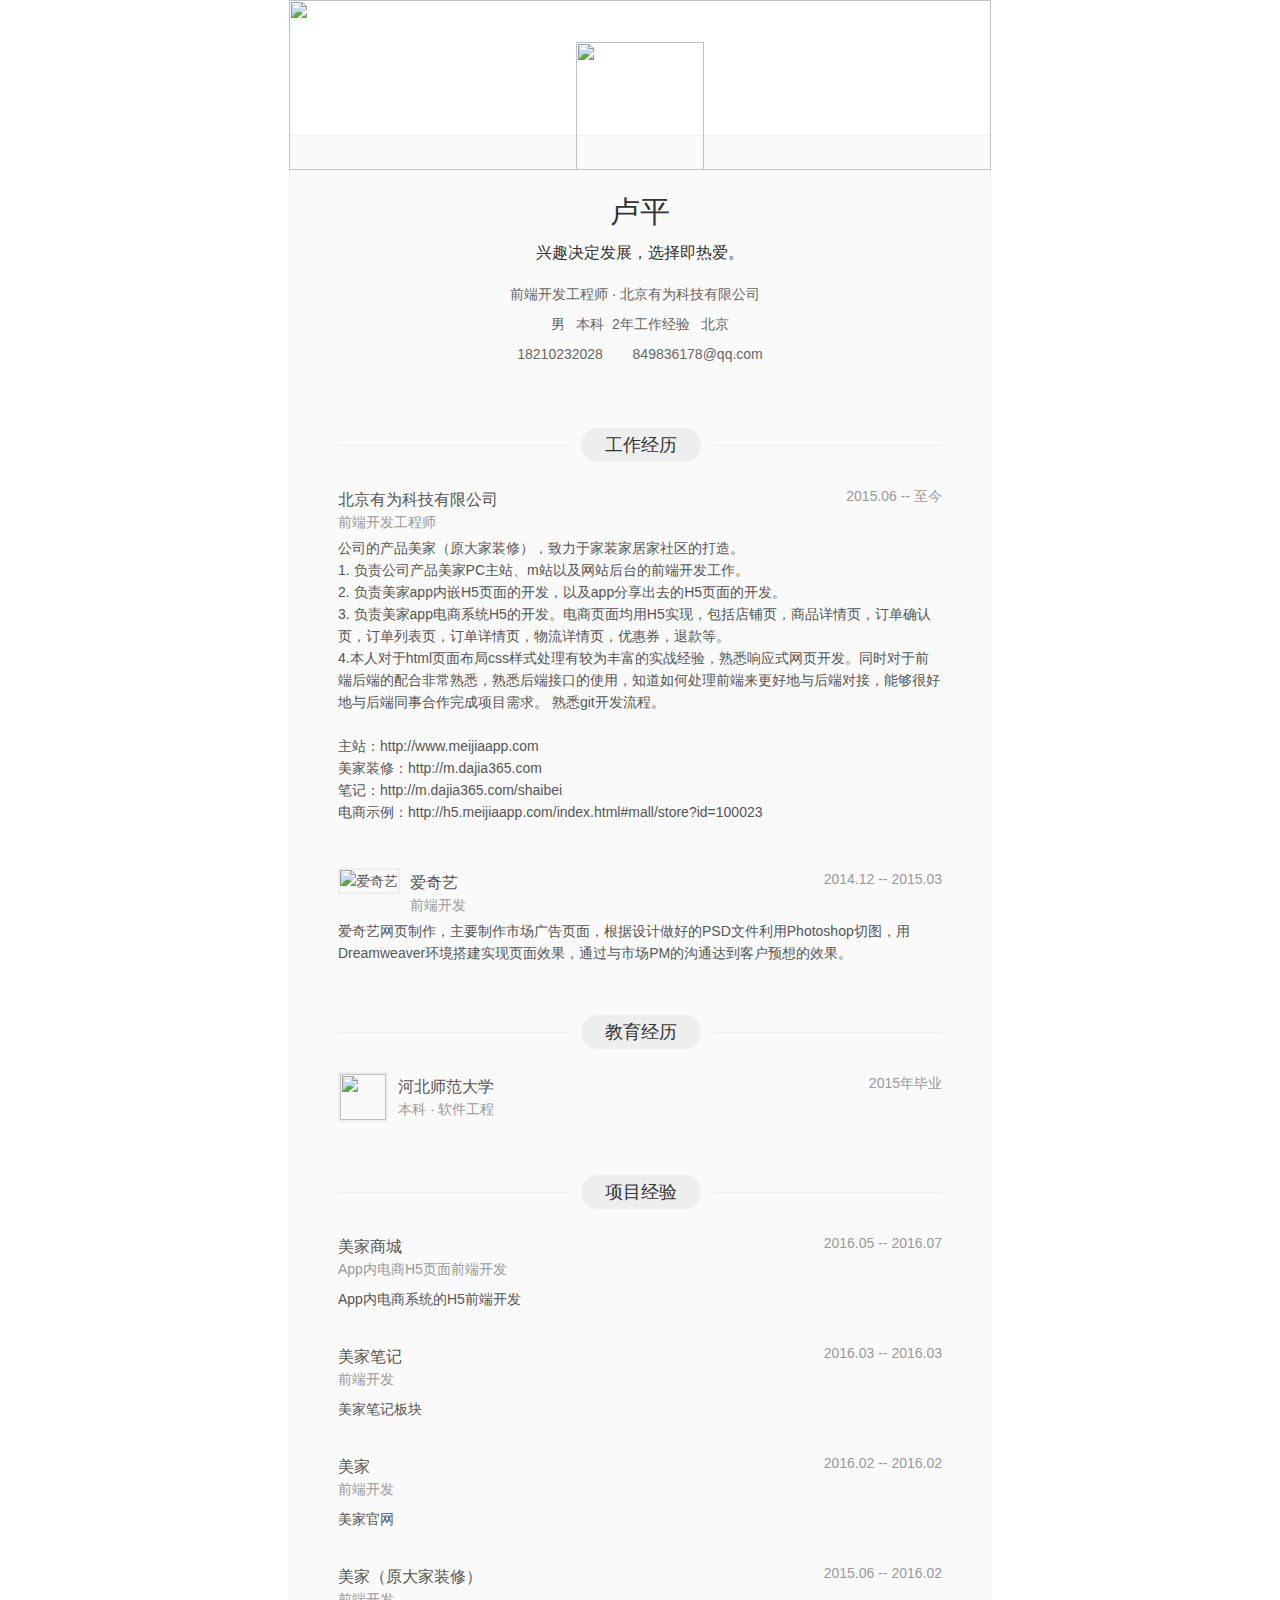
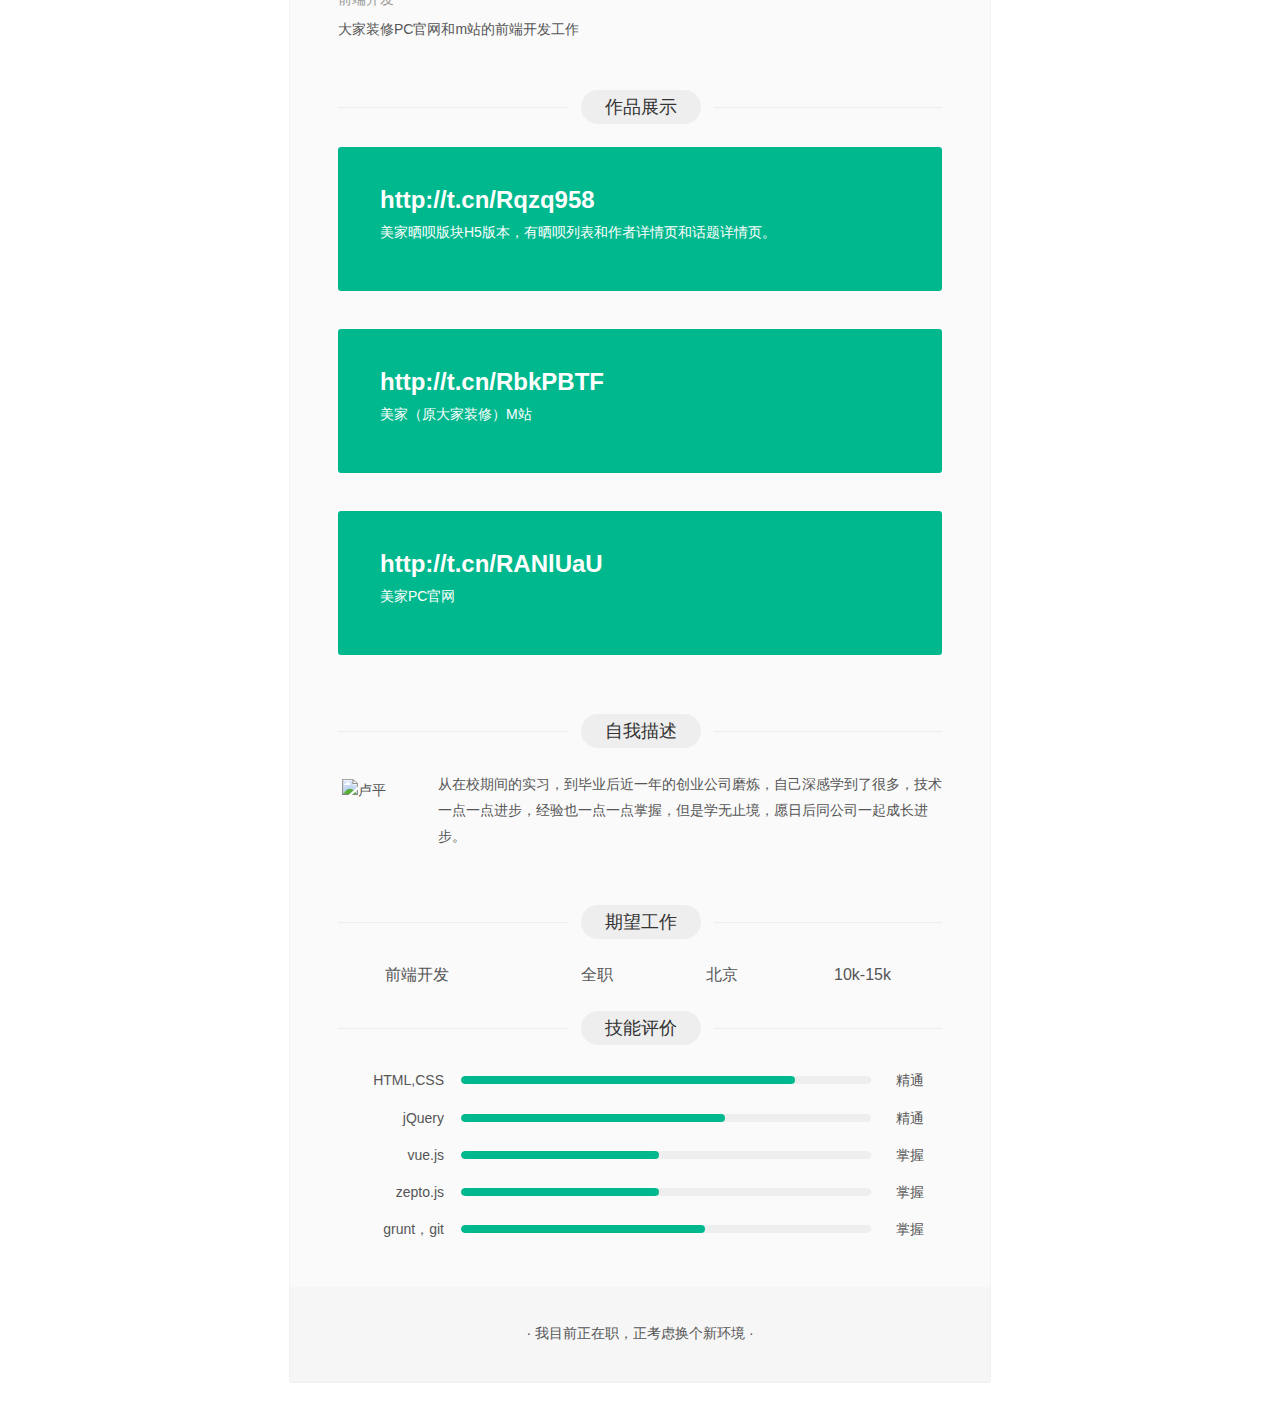
==== commit f2544334: "22" ====
--- a/index.html
+++ b/index.html
@@ -447,18 +447,7 @@
 								</div>
 
 								<div class="mr_content_m olpf">
-									公司的产品美家（原大家装修），致力于家装家居家社区的打造。 -1.&nbsp;负责公司产品美家PC主站、m站以及网站后台的前端开发工作。&nbsp; - -&nbsp;2.&nbsp;负责美家app内嵌H5页面的开发，以及app分享出去的H5页面的开发。&nbsp; - -3.&nbsp;负责美家app电商系统H5的开发。电商页面均用H5实现，包括店铺页，商品详情页，订单确认页，订单列表页，订单详情页，物流详情页，优惠券，退款等。&nbsp; - -4.本人对于html页面布局css样式处理有较为丰富的实战经验，熟悉响应式网页开发。同时对于前端后端的配合非常熟悉，熟悉后端接口的使用，知道如何处理前端来更好地与后端对接，能够很好地与后端同事合作完成项目需求。&nbsp;熟悉git开发流程。 -主站：http://www.meijiaapp.com&nbsp; -美家装修：http://m.dajia365.com&nbsp; -笔记：http://m.dajia365.com/shaibei&nbsp; -电商示例：http://h5.meijiaapp.com/index.html#mall/store?id=100023
+									公司的产品美家（原大家装修），致力于家装家居家社区的打造。<br>1.&nbsp;负责公司产品美家PC主站、m站以及网站后台的前端开发工作。<br>2.&nbsp;负责美家app内嵌H5页面的开发，以及app分享出去的H5页面的开发。&nbsp;<br>3.&nbsp;负责美家app电商系统H5的开发。电商页面均用H5实现，包括店铺页，商品详情页，订单确认页，订单列表页，订单详情页，物流详情页，优惠券，退款等。&nbsp;<br>4.本人对于html页面布局css样式处理有较为丰富的实战经验，熟悉响应式网页开发。同时对于前端后端的配合非常熟悉，熟悉后端接口的使用，知道如何处理前端来更好地与后端对接，能够很好地与后端同事合作完成项目需求。&nbsp;熟悉git开发流程。<br><br>主站：http://www.meijiaapp.com&nbsp;<br>美家装修：http://m.dajia365.com&nbsp;<br>笔记：http://m.dajia365.com/shaibei&nbsp;<br>电商示例：http://h5.meijiaapp.com/index.html#mall/store?id=100023
 								</div>
 								</div>
 								<div class="mr_jobe_list">
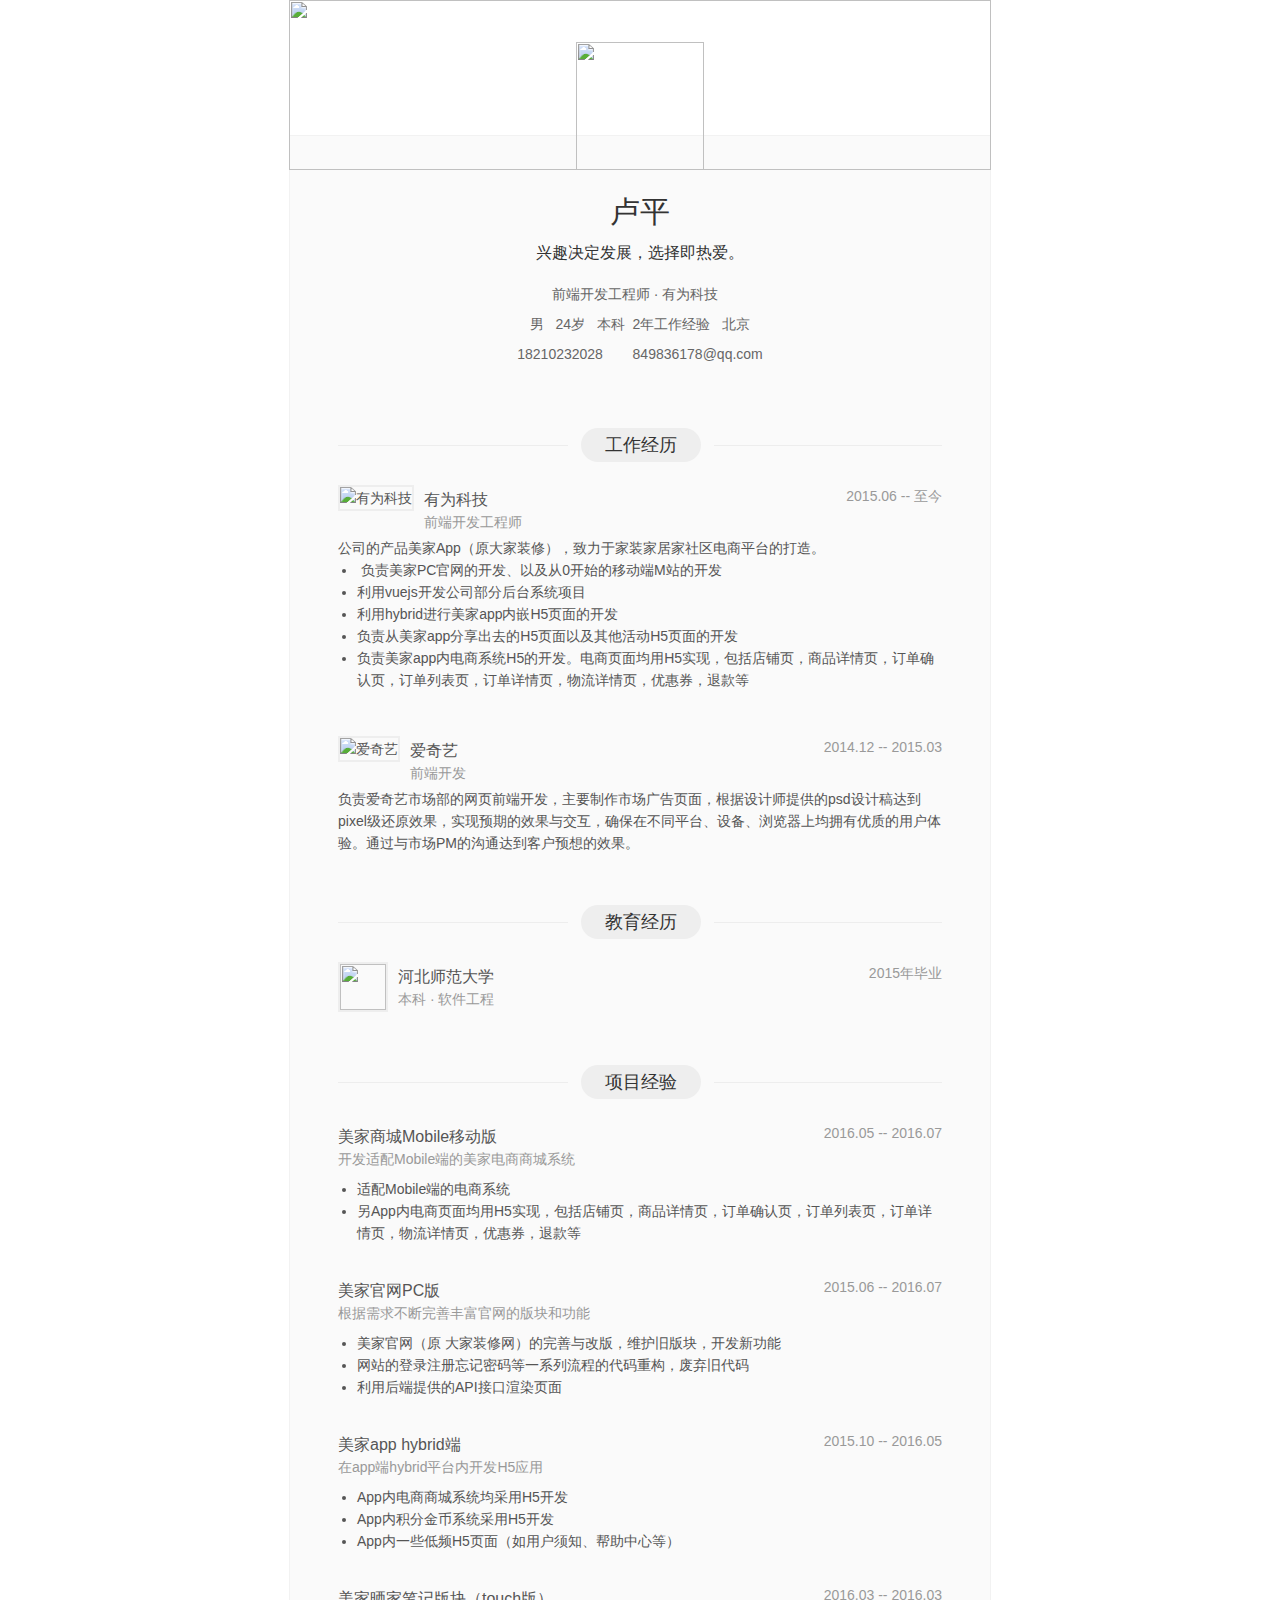
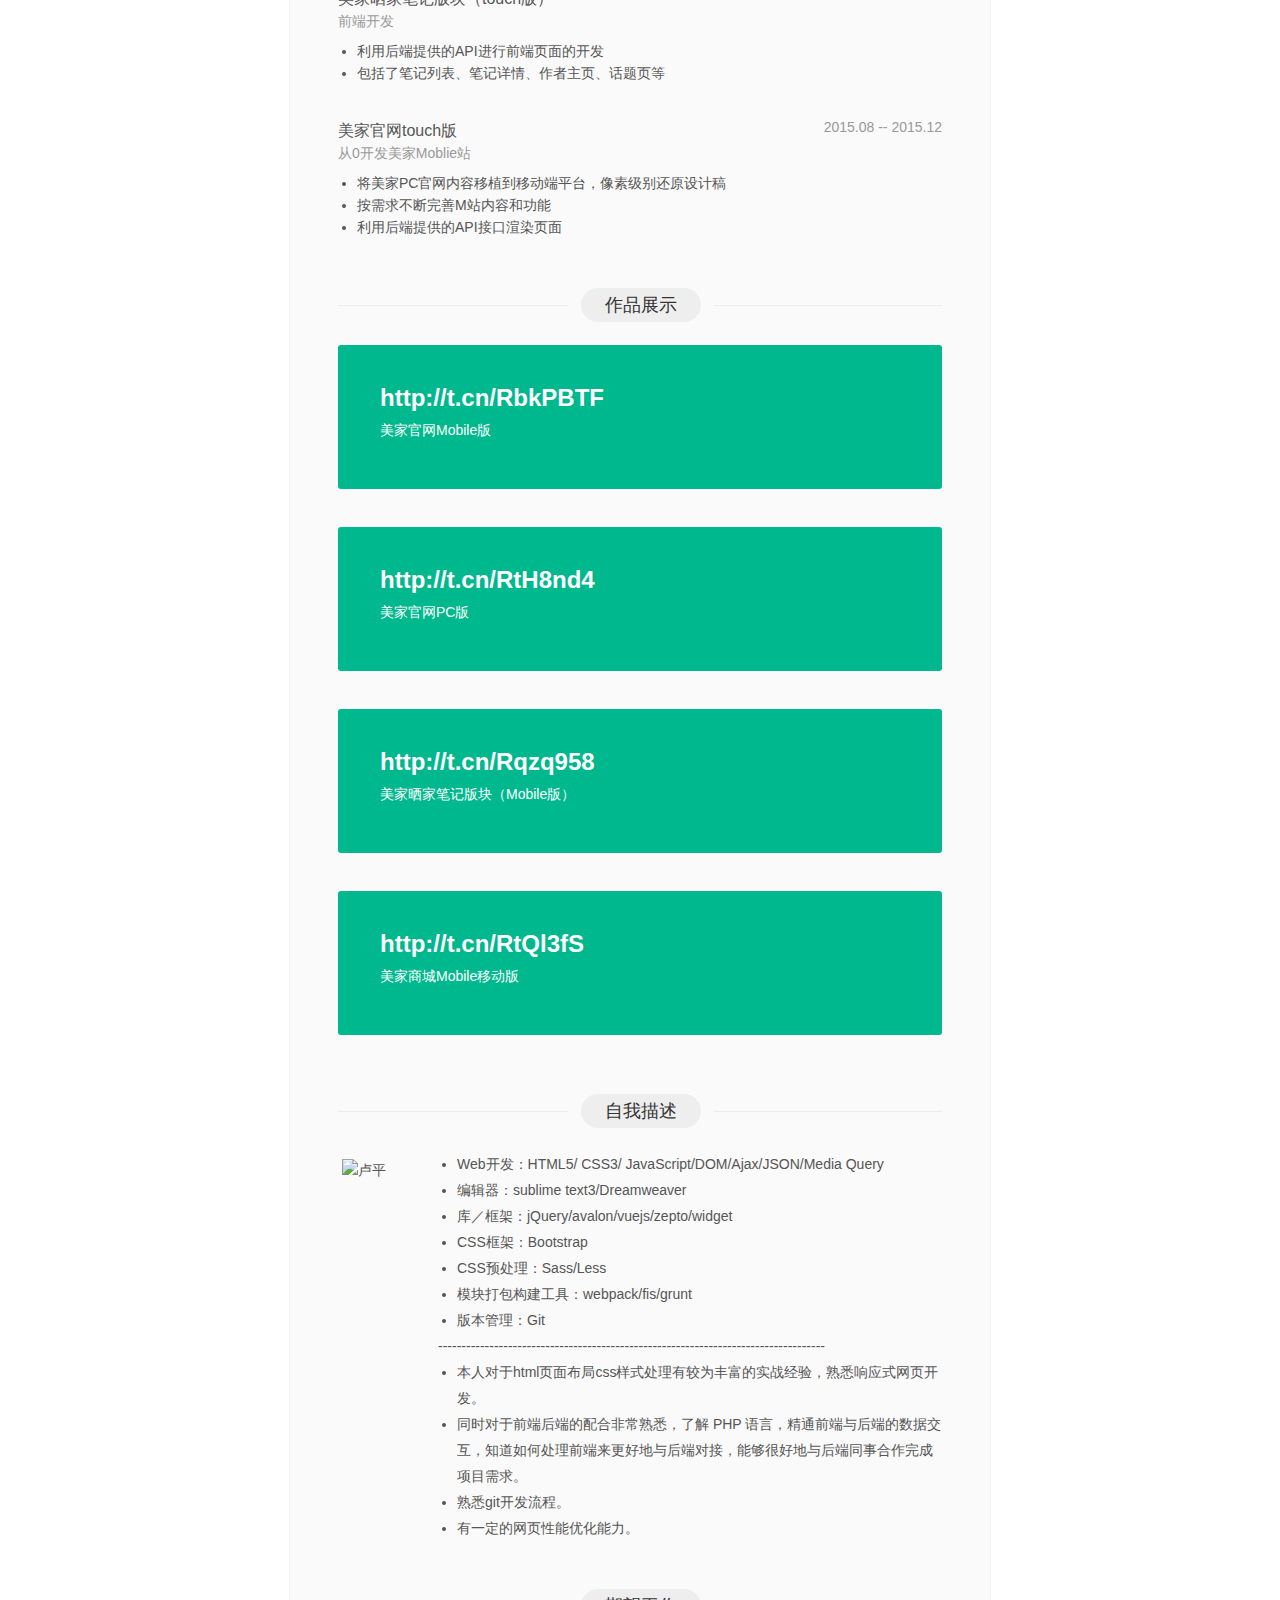
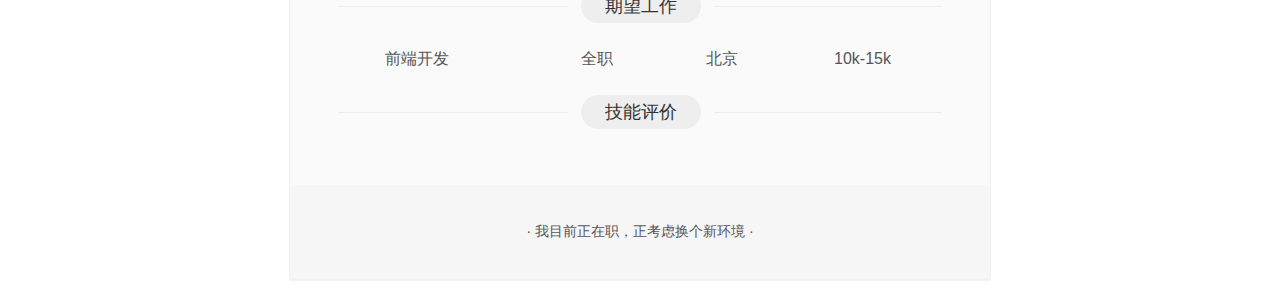
==== commit ef771e50: "new index" ====
--- a/index.html
+++ b/index.html
@@ -383,7 +383,7 @@
 			<div id="mr_mr_head">
 				<div class="m_portrait mr_top_bg">
 					<img src="http://www.lagou.com//images/myresume/tou.png" class="opa" alt="" />
-					<img src="http://www.lagou.com/image1/M00/19/97/CgYXBlUZSGOAZp6HAAATWfC_mVY845.jpg" width="120" height="120" alt="" />
+					<img src="http://www.lagou.com/i/image/M00/50/34/Cgp3O1ezIu6AB2_aAACVg99hkAw925.jpg" width="120" height="120" alt="" />
 				</div>
 				<div class="mr_baseinfo">
 					<i class="mr_left_bg"></i>
@@ -399,15 +399,15 @@
 							<!--  需要加判断 -->
 							<!-- 用户有工作经历没有教育经历 -->
 								<!-- 如果用户选择的身份是教育经历 -->
-									<!-- 如果用户是应届毕业生 -->
-										<span class="shenfen">
+									<span class="shenfen">
 										<i></i>
-										前端开发工程师 · 北京有为科技有限公司
-										</span>
+										前端开发工程师 · 有为科技
+									</span>
+								<!-- 否则根据用户是否是应届毕业生区分用户的身份 -->
 						</div>
 						<div class="info_t">
-							<span class="base_info"><i></i>男&nbsp;&nbsp;&nbsp;本科
-							<span class="job_span">&nbsp;2年工作经验</span><span class="birth_span dn">年出生</span>&nbsp;&nbsp;&nbsp;北京</span>
+							<span class="base_info"><i></i>男&nbsp;&nbsp;&nbsp;24岁&nbsp;&nbsp;&nbsp;本科
+							<span class="job_span">&nbsp;2年工作经验</span><span class="birth_span dn">1992.02.05年出生</span>&nbsp;&nbsp;&nbsp;北京</span>
 						</div>
 						<div class="info_b">
 							<span class="mobile"><i></i>18210232028</span>&nbsp;&nbsp;
@@ -436,8 +436,11 @@
 								<div class="mr_jobe_list">
 								<div class="clearfixs">
 									<div class="mr_content_l">
+										<div class="l1">
+											<img src="http://www.lagou.com/i/image/M00/50/34/CgqKkVezIqqAc6G0AAAnyD8rJLk827.jpg?cc=0.3876638663932681" alt="有为科技"/>
+										</div>
 										<div class="l2">
-											<h4>北京有为科技有限公司</h4>
+											<h4>有为科技</h4>
 											<span>前端开发工程师</span>
 										</div>
 									</div>
@@ -447,7 +450,15 @@
 								</div>
 
 								<div class="mr_content_m olpf">
-									公司的产品美家（原大家装修），致力于家装家居家社区的打造。<br>1.&nbsp;负责公司产品美家PC主站、m站以及网站后台的前端开发工作。<br>2.&nbsp;负责美家app内嵌H5页面的开发，以及app分享出去的H5页面的开发。&nbsp;<br>3.&nbsp;负责美家app电商系统H5的开发。电商页面均用H5实现，包括店铺页，商品详情页，订单确认页，订单列表页，订单详情页，物流详情页，优惠券，退款等。&nbsp;<br>4.本人对于html页面布局css样式处理有较为丰富的实战经验，熟悉响应式网页开发。同时对于前端后端的配合非常熟悉，熟悉后端接口的使用，知道如何处理前端来更好地与后端对接，能够很好地与后端同事合作完成项目需求。&nbsp;熟悉git开发流程。<br><br>主站：http://www.meijiaapp.com&nbsp;<br>美家装修：http://m.dajia365.com&nbsp;<br>笔记：http://m.dajia365.com/shaibei&nbsp;<br>电商示例：http://h5.meijiaapp.com/index.html#mall/store?id=100023
+									<p>公司的产品美家App（原大家装修），致力于家装家居家社区电商平台的打造。</p>
+<ul>
+ <li><p> +负责美家PC官网的开发、以及从0开始的移动端M站的开发</p></li>
+ <li><p>利用vuejs开发公司部分后台系统项目</p></li>
+ <li><p>利用hybrid进行美家app内嵌H5页面的开发</p></li>
+ <li><p>负责从美家app分享出去的H5页面以及其他活动H5页面的开发</p></li>
+ <li><p>负责美家app内电商系统H5的开发。电商页面均用H5实现，包括店铺页，商品详情页，订单确认页，订单列表页，订单详情页，物流详情页，优惠券，退款等</p></li>
+</ul>
 								</div>
 								</div>
 								<div class="mr_jobe_list">
@@ -467,7 +478,7 @@
 								</div>
 
 								<div class="mr_content_m olpf">
-									爱奇艺网页制作，主要制作市场广告页面，根据设计做好的PSD文件利用Photoshop切图，用Dreamweaver环境搭建实现页面效果，通过与市场PM的沟通达到客户预想的效果。
+									<p>负责爱奇艺市场部的网页前端开发，主要制作市场广告页面，根据设计师提供的psd设计稿达到pixel级还原效果，实现预期的效果与交互，确保在不同平台、设备、浏览器上均拥有优质的用户体验。通过与市场PM的沟通达到客户预想的效果。</p>
 								</div>
 								</div>
 							</div>
@@ -523,8 +534,8 @@
 								<div class="clearfixs">
 									<div class="mr_content_l">
 										<div class="l2">
-											<a class="projectTitle"  target="_blank" href="http://h5.meijiaapp.com/index.html?date=1467785089665#mall/store?id=10"><span></span>美家商城</a>
-											<p>App内电商H5页面前端开发</p>
+											<a class="projectTitle"  target="_blank" href="http://h5.meijiaapp.com/index.html#mall/store?id=100023"><span></span>美家商城Mobile移动版</a>
+											<p>开发适配Mobile端的美家电商商城系统</p>
 										</div>
 									</div>
 
@@ -533,58 +544,93 @@
 									</div>
 								</div>
 								<div class="mr_content_m olpf">
-									App内电商系统的H5前端开发
+									<ul>
+ <li><p>适配Mobile端的电商系统</p></li>
+ <li><p>另App内电商页面均用H5实现，包括店铺页，商品详情页，订单确认页，订单列表页，订单详情页，物流详情页，优惠券，退款等</p></li>
+</ul>
 								</div>
 								</div>
 								<div class="mr_jobe_list">
 								<div class="clearfixs">
 									<div class="mr_content_l">
 										<div class="l2">
-											<a class="projectTitle"  target="_blank" href="http://m.dajia365.com/shaibei"><span></span>美家笔记</a>
-											<p>前端开发</p>
+											<a class="projectTitle"  target="_blank" href="http://www.meijiaapp.com"><span></span>美家官网PC版</a>
+											<p>根据需求不断完善丰富官网的版块和功能</p>
 										</div>
 									</div>
 
 									<div class="mr_content_r">
-										<span>2016.03 -- 2016.03</span>
+										<span>2015.06 -- 2016.07</span>
 									</div>
 								</div>
 								<div class="mr_content_m olpf">
-									美家笔记板块
+									<ul>
+ <li><p>美家官网（原 大家装修网）的完善与改版，维护旧版块，开发新功能</p></li>
+ <li><p>网站的登录注册忘记密码等一系列流程的代码重构，废弃旧代码</p></li>
+ <li><p>利用后端提供的API接口渲染页面</p></li>
+</ul>
 								</div>
 								</div>
 								<div class="mr_jobe_list">
 								<div class="clearfixs">
 									<div class="mr_content_l">
 										<div class="l2">
-											<a class="projectTitle"  target="_blank" href="http://www.meijiaapp.com"><span></span>美家</a>
-											<p>前端开发</p>
+											<a class="projectTitle"  target="_blank" href="http://www.meijiaapp.com/"><span></span>美家app hybrid端</a>
+											<p>在app端hybrid平台内开发H5应用</p>
 										</div>
 									</div>
 
 									<div class="mr_content_r">
-										<span>2016.02 -- 2016.02</span>
+										<span>2015.10 -- 2016.05</span>
 									</div>
 								</div>
 								<div class="mr_content_m olpf">
-									美家官网
+									<ul>
+ <li><p>App内电商商城系统均采用H5开发</p></li>
+ <li><p>App内积分金币系统采用H5开发</p></li>
+ <li><p>App内一些低频H5页面（如用户须知、帮助中心等）</p></li>
+</ul>
 								</div>
 								</div>
 								<div class="mr_jobe_list">
 								<div class="clearfixs">
 									<div class="mr_content_l">
 										<div class="l2">
-											<a class="projectTitle"  target="_blank" href="http://www.dajia365.com"><span></span>美家（原大家装修）</a>
+											<a class="projectTitle"  target="_blank" href="http://m.dajia365.com/shaibei"><span></span>美家晒家笔记版块（touch版）</a>
 											<p>前端开发</p>
 										</div>
 									</div>
 
 									<div class="mr_content_r">
-										<span>2015.06 -- 2016.02</span>
+										<span>2016.03 -- 2016.03</span>
 									</div>
 								</div>
 								<div class="mr_content_m olpf">
-									大家装修PC官网和m站的前端开发工作
+									<ul>
+ <li><p>利用后端提供的API进行前端页面的开发</p></li>
+ <li><p>包括了笔记列表、笔记详情、作者主页、话题页等</p></li>
+</ul>
+								</div>
+								</div>
+								<div class="mr_jobe_list">
+								<div class="clearfixs">
+									<div class="mr_content_l">
+										<div class="l2">
+											<a class="projectTitle"  target="_blank" href="http://m.dajia365.com"><span></span>美家官网touch版</a>
+											<p>从0开发美家Moblie站</p>
+										</div>
+									</div>
+
+									<div class="mr_content_r">
+										<span>2015.08 -- 2015.12</span>
+									</div>
+								</div>
+								<div class="mr_content_m olpf">
+									<ul>
+ <li><p>将美家PC官网内容移植到移动端平台，像素级别还原设计稿</p></li>
+ <li><p>按需求不断完善M站内容和功能</p></li>
+ <li><p>利用后端提供的API接口渲染页面</p></li>
+</ul>
 								</div>
 								</div>
 							</div>
@@ -609,9 +655,9 @@
 											</div>
 										</div>
 										<div class="mr_self_site">
-                                            <a class="mr_self_sitelink" href="http://t.cn/Rqzq958" target="_blank">http://t.cn/Rqzq958</a>
-										</div>
-										<div class="mr_wo_preview olpf"><p>美家晒呗版块H5版本，有晒呗列表和作者详情页和话题详情页。</p></div>
+                                            <a class="mr_self_sitelink" href="http://t.cn/RbkPBTF" target="_blank">http://t.cn/RbkPBTF</a>
+										</div>
+										<div class="mr_wo_preview olpf"><p>美家官网Mobile版</p></div>
 									</div>
 								</div>
 								<div class="mr_work_online">
@@ -622,9 +668,9 @@
 											</div>
 										</div>
 										<div class="mr_self_site">
-                                            <a class="mr_self_sitelink" href="http://t.cn/RbkPBTF" target="_blank">http://t.cn/RbkPBTF</a>
-										</div>
-										<div class="mr_wo_preview olpf"><p>美家（原大家装修）M站</p></div>
+                                            <a class="mr_self_sitelink" href="http://t.cn/RtH8nd4" target="_blank">http://t.cn/RtH8nd4</a>
+										</div>
+										<div class="mr_wo_preview olpf"><p>美家官网PC版</p></div>
 									</div>
 								</div>
 								<div class="mr_work_online">
@@ -635,9 +681,22 @@
 											</div>
 										</div>
 										<div class="mr_self_site">
-                                            <a class="mr_self_sitelink" href="http://t.cn/RANlUaU" target="_blank">http://t.cn/RANlUaU</a>
-										</div>
-										<div class="mr_wo_preview olpf"><p>美家PC官网</p></div>
+                                            <a class="mr_self_sitelink" href="http://t.cn/Rqzq958" target="_blank">http://t.cn/Rqzq958</a>
+										</div>
+										<div class="mr_wo_preview olpf"><p>美家晒家笔记版块（Mobile版）</p></div>
+									</div>
+								</div>
+								<div class="mr_work_online">
+									<div class="mr_wo_show">
+										<div>
+											<div class="mr_c_r_t">
+												&nbsp;
+											</div>
+										</div>
+										<div class="mr_self_site">
+                                            <a class="mr_self_sitelink" href="http://t.cn/RtQl3fS" target="_blank">http://t.cn/RtQl3fS</a>
+										</div>
+										<div class="mr_wo_preview olpf"><p>美家商城Mobile移动版</p></div>
 									</div>
 								</div>
 
@@ -658,10 +717,26 @@
 								<div class="mr_self_l">
 									<!-- 自我描述头像为基本信息页面上传的头像，稍后和后台确认这个 -->
 									<i></i>
-									<img src="http://www.lagou.com/image1/M00/19/97/CgYXBlUZSGOAZp6HAAATWfC_mVY845.jpg" alt="卢平"/>
+									<img src="http://www.lagou.com/i/image/M00/50/34/Cgp3O1ezIu6AB2_aAACVg99hkAw925.jpg" alt="卢平"/>
 								</div>
 								<div class="mr_self_r">
-									从在校期间的实习，到毕业后近一年的创业公司磨炼，自己深感学到了很多，技术一点一点进步，经验也一点一点掌握，但是学无止境，愿日后同公司一起成长进步。
+									<ul>
+ <li><p>Web开发：HTML5/ CSS3/ JavaScript/DOM/Ajax/JSON/Media Query</p></li>
+ <li><p>编辑器：sublime text3/Dreamweaver</p></li>
+ <li><p>库／框架：jQuery/avalon/vuejs/zepto/widget</p></li>
+ <li><p>CSS框架：Bootstrap</p></li>
+ <li><p>CSS预处理：Sass/Less</p></li>
+ <li><p>模块打包构建工具：webpack/fis/grunt</p></li>
+ <li><p>版本管理：Git</p></li>
+</ul>
+<p>-----------------------------------------------------------------------------------</p>
+<ul>
+ <li><p>本人对于html页面布局css样式处理有较为丰富的实战经验，熟悉响应式网页开发。</p></li>
+ <li><p>同时对于前端后端的配合非常熟悉，了解 PHP 语言，精通前端与后端的数据交互，知道如何处理前端来更好地与后端对接，能够很好地与后端同事合作完成项目需求。</p></li>
+ <li><p>熟悉git开发流程。</p></li>
+ <li><p>有一定的网页性能优化能力。</p></li>
+</ul>
+<p></p>
 								</div>
 							</div>
 						</div>
@@ -702,41 +777,6 @@
 								</div>
 							</div>
 							<div class="mr_moudle_content">
-								<div class="mr_skill_con">
-									<span class="mr_skill_name" title="HTML,CSS">HTML,CSS</span>
-									<span class="mr_skill_plan" data-skillLevel = "79">
-									 <em style="width: 79%"></em>
-									</span>
-									<span class="mr_skill_level">精通</span>
-								</div>
-								<div class="mr_skill_con">
-									<span class="mr_skill_name" title="jQuery">jQuery</span>
-									<span class="mr_skill_plan" data-skillLevel = "62">
-									 <em style="width: 62%"></em>
-									</span>
-									<span class="mr_skill_level">精通</span>
-								</div>
-								<div class="mr_skill_con">
-									<span class="mr_skill_name" title="vue.js">vue.js</span>
-									<span class="mr_skill_plan" data-skillLevel = "46">
-									 <em style="width: 46%"></em>
-									</span>
-									<span class="mr_skill_level">掌握</span>
-								</div>
-								<div class="mr_skill_con">
-									<span class="mr_skill_name" title="zepto.js">zepto.js</span>
-									<span class="mr_skill_plan" data-skillLevel = "46">
-									 <em style="width: 46%"></em>
-									</span>
-									<span class="mr_skill_level">掌握</span>
-								</div>
-								<div class="mr_skill_con">
-									<span class="mr_skill_name" title="grunt，git">grunt，git</span>
-									<span class="mr_skill_plan" data-skillLevel = "57">
-									 <em style="width: 57%"></em>
-									</span>
-									<span class="mr_skill_level">掌握</span>
-								</div>
 							</div>
 						</div>
 					</div>
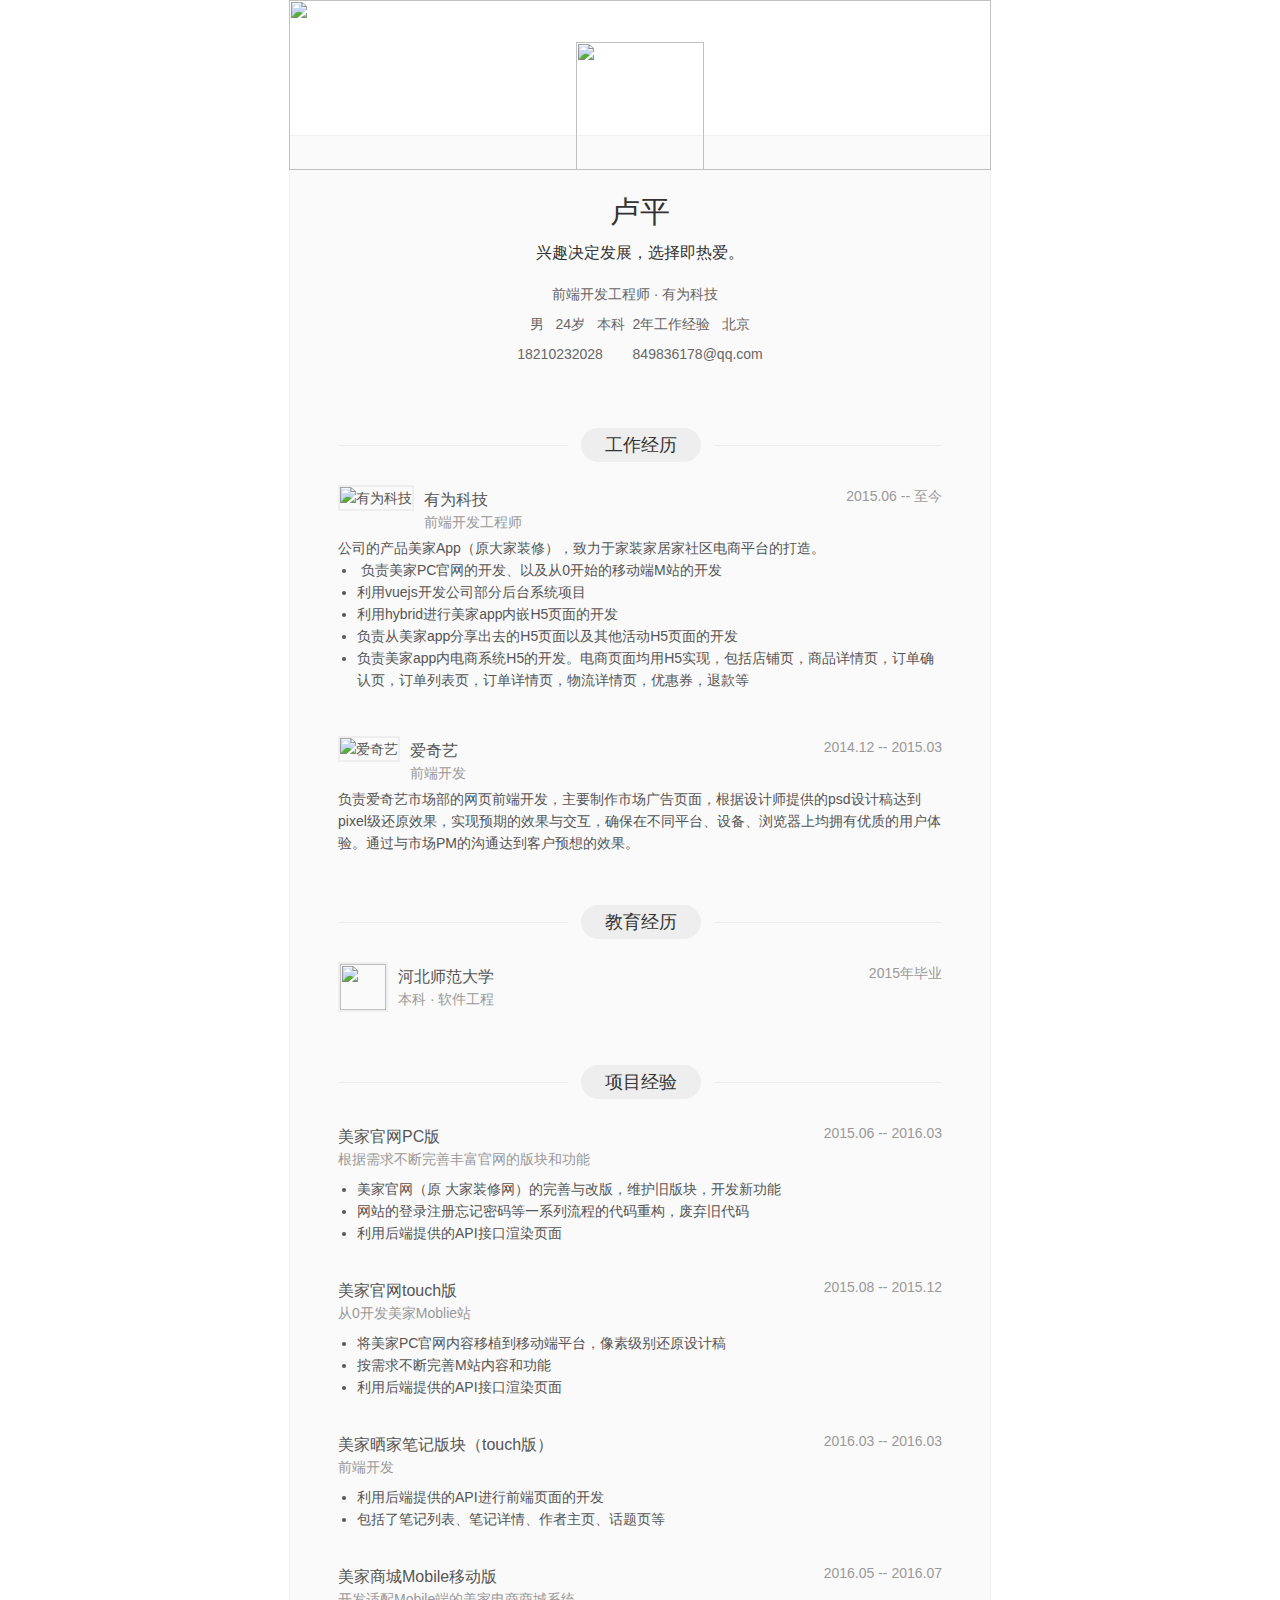
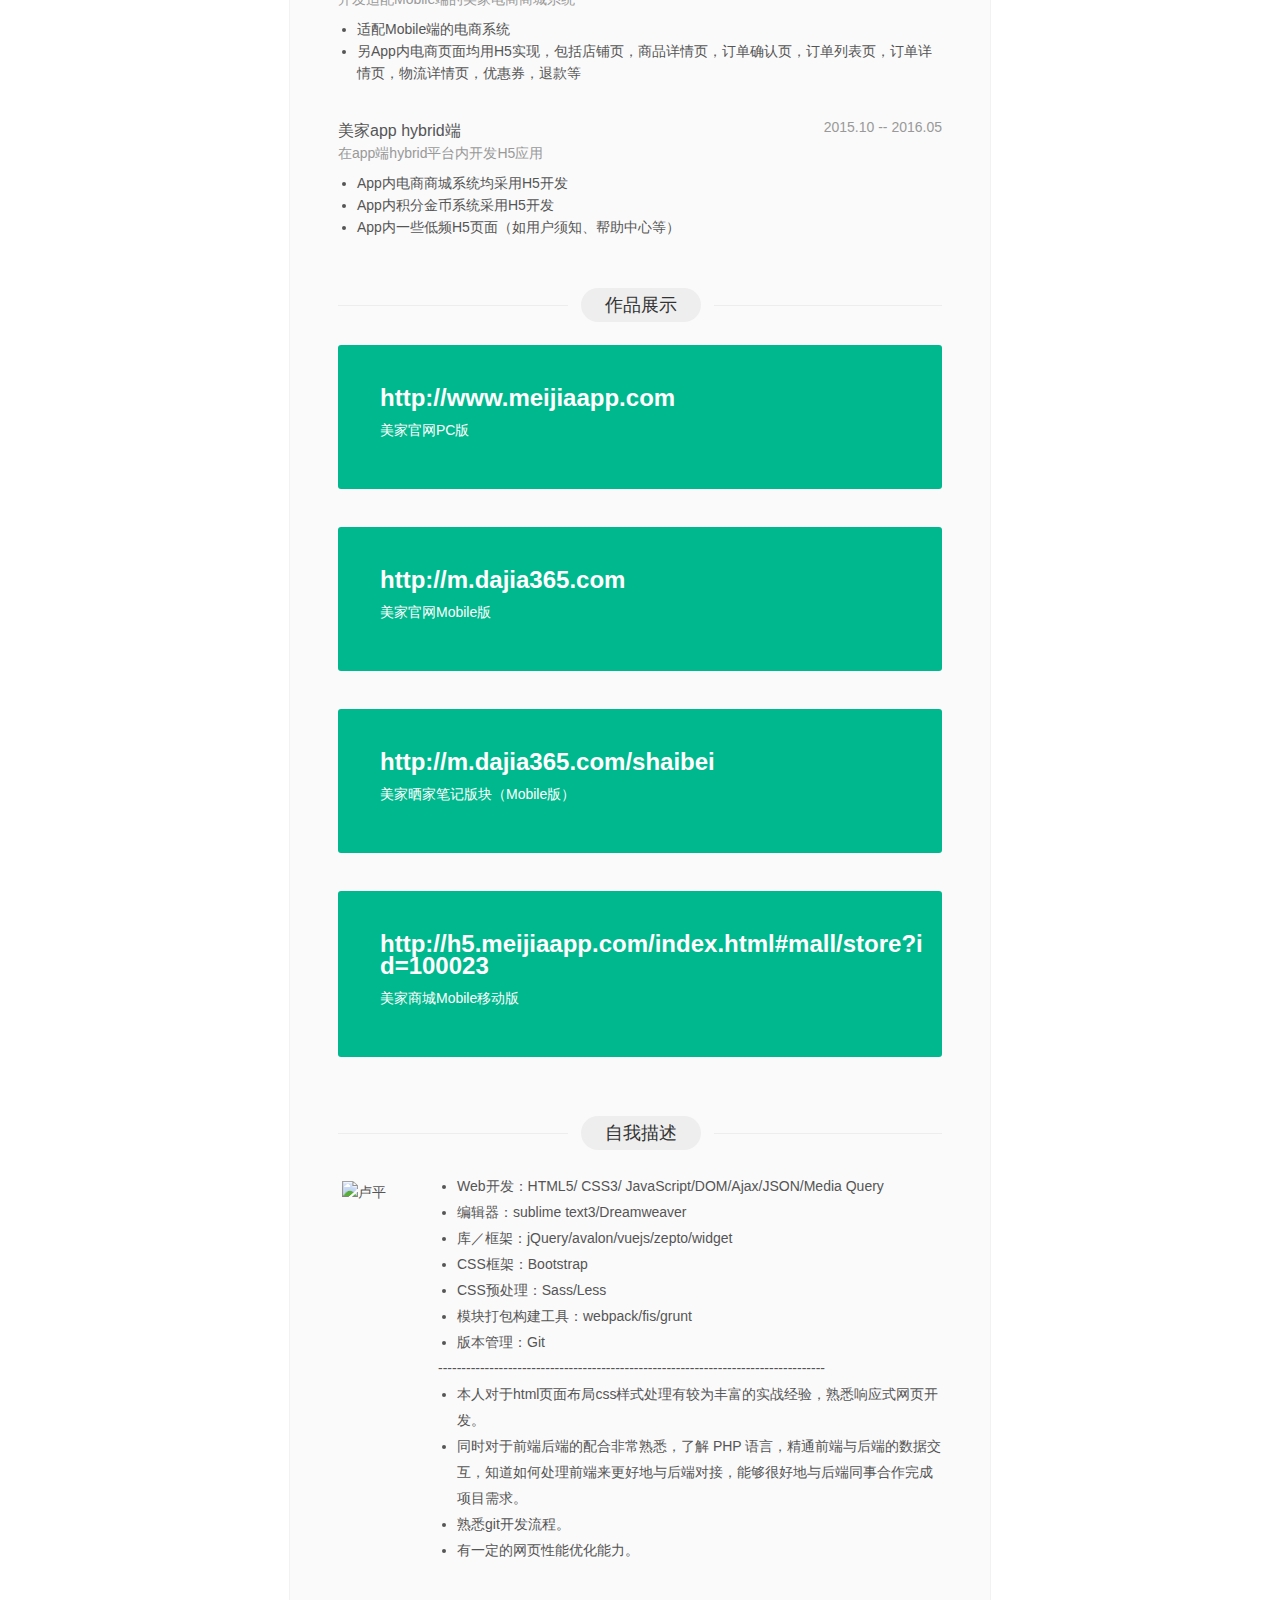
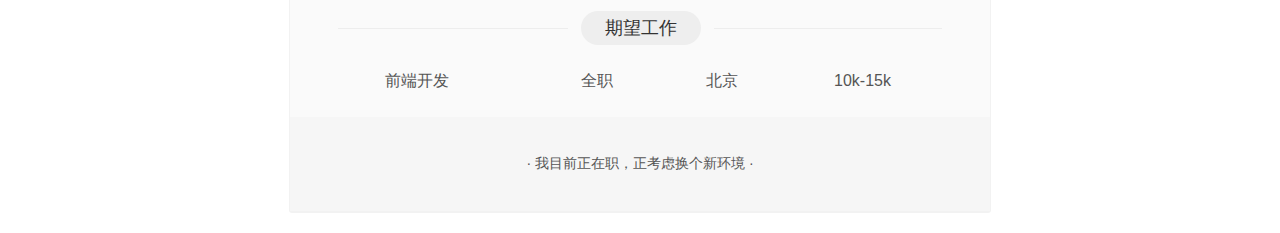
==== commit 803acfbb: "update" ====
--- a/index.html
+++ b/index.html
@@ -5,9 +5,9 @@
 <meta http-equiv="Cache-Control" content="no-siteapp" />
 <link rel="alternate" media="handheld" href="#" />
 <meta charset="utf-8">
-<title>卢平的简历-拉勾网-最专业的互联网招聘平台</title>
-<meta content="拉勾网是3W旗下的互联网领域垂直招聘网站" name="description">
-<meta content="拉勾,拉勾网,拉勾招聘,拉钩, 拉钩网 ,互联网招聘,拉勾互联网招聘, 移动互联网招聘, 垂直互联网招聘, 微信招聘, 微博招聘, 拉勾官网, 拉勾百科,跳槽, 高薪职位, 互联网圈子, IT招聘, 职场招聘, 猎头招聘,O2O招聘, LBS招聘, 社交招聘, 校园招聘, 校招,社会招聘,社招" name="keywords">
+<title>卢平的简历</title>
+<meta content="" name="description">
+<meta content="" name="keywords">
 </head>
 <body>
 <div id="body">
@@ -530,108 +530,109 @@
 								</div>
 							</div>
 							<div class="mr_moudle_content" id="projectList">
+                                <div class="mr_jobe_list">
+                                    <div class="clearfixs">
+                                        <div class="mr_content_l">
+                                            <div class="l2">
+                                                <a class="projectTitle"  target="_blank" href="http://www.meijiaapp.com"><span></span>美家官网PC版</a>
+                                                <p>根据需求不断完善丰富官网的版块和功能</p>
+                                            </div>
+                                        </div>
+
+                                        <div class="mr_content_r">
+                                            <span>2015.06 -- 2016.03</span>
+                                        </div>
+                                    </div>
+                                    <div class="mr_content_m olpf">
+                                        <ul>
+                                         <li><p>美家官网（原 大家装修网）的完善与改版，维护旧版块，开发新功能</p></li>
+                                         <li><p>网站的登录注册忘记密码等一系列流程的代码重构，废弃旧代码</p></li>
+                                         <li><p>利用后端提供的API接口渲染页面</p></li>
+                                        </ul>
+                                    </div>
+                                </div>
+                                <div class="mr_jobe_list">
+                                    <div class="clearfixs">
+                                        <div class="mr_content_l">
+                                            <div class="l2">
+                                                <a class="projectTitle"  target="_blank" href="http://m.dajia365.com"><span></span>美家官网touch版</a>
+                                                <p>从0开发美家Moblie站</p>
+                                            </div>
+                                        </div>
+
+                                        <div class="mr_content_r">
+                                            <span>2015.08 -- 2015.12</span>
+                                        </div>
+                                    </div>
+                                    <div class="mr_content_m olpf">
+                                        <ul>
+                                         <li><p>将美家PC官网内容移植到移动端平台，像素级别还原设计稿</p></li>
+                                         <li><p>按需求不断完善M站内容和功能</p></li>
+                                         <li><p>利用后端提供的API接口渲染页面</p></li>
+                                        </ul>
+                                    </div>
+                                </div>
+                                <div class="mr_jobe_list">
+                                    <div class="clearfixs">
+                                        <div class="mr_content_l">
+                                            <div class="l2">
+                                                <a class="projectTitle"  target="_blank" href="http://m.dajia365.com/shaibei"><span></span>美家晒家笔记版块（touch版）</a>
+                                                <p>前端开发</p>
+                                            </div>
+                                        </div>
+
+                                        <div class="mr_content_r">
+                                            <span>2016.03 -- 2016.03</span>
+                                        </div>
+                                    </div>
+                                    <div class="mr_content_m olpf">
+                                        <ul>
+                                         <li><p>利用后端提供的API进行前端页面的开发</p></li>
+                                         <li><p>包括了笔记列表、笔记详情、作者主页、话题页等</p></li>
+                                        </ul>
+                                    </div>
+                                </div>
 								<div class="mr_jobe_list">
-								<div class="clearfixs">
-									<div class="mr_content_l">
-										<div class="l2">
-											<a class="projectTitle"  target="_blank" href="http://h5.meijiaapp.com/index.html#mall/store?id=100023"><span></span>美家商城Mobile移动版</a>
-											<p>开发适配Mobile端的美家电商商城系统</p>
-										</div>
-									</div>
-
-									<div class="mr_content_r">
-										<span>2016.05 -- 2016.07</span>
-									</div>
-								</div>
-								<div class="mr_content_m olpf">
-									<ul>
- <li><p>适配Mobile端的电商系统</p></li>
- <li><p>另App内电商页面均用H5实现，包括店铺页，商品详情页，订单确认页，订单列表页，订单详情页，物流详情页，优惠券，退款等</p></li>
-</ul>
-								</div>
-								</div>
+    								<div class="clearfixs">
+    									<div class="mr_content_l">
+    										<div class="l2">
+    											<a class="projectTitle"  target="_blank" href="http://h5.meijiaapp.com/index.html#mall/store?id=100023"><span></span>美家商城Mobile移动版</a>
+    											<p>开发适配Mobile端的美家电商商城系统</p>
+    										</div>
+    									</div>
+
+    									<div class="mr_content_r">
+    										<span>2016.05 -- 2016.07</span>
+    									</div>
+    								</div>
+    								<div class="mr_content_m olpf">
+    									<ul>
+                                             <li><p>适配Mobile端的电商系统</p></li>
+                                             <li><p>另App内电商页面均用H5实现，包括店铺页，商品详情页，订单确认页，订单列表页，订单详情页，物流详情页，优惠券，退款等</p></li>
+                                        </ul>
+    								</div>
+								</div>
+
 								<div class="mr_jobe_list">
-								<div class="clearfixs">
-									<div class="mr_content_l">
-										<div class="l2">
-											<a class="projectTitle"  target="_blank" href="http://www.meijiaapp.com"><span></span>美家官网PC版</a>
-											<p>根据需求不断完善丰富官网的版块和功能</p>
-										</div>
-									</div>
-
-									<div class="mr_content_r">
-										<span>2015.06 -- 2016.07</span>
-									</div>
-								</div>
-								<div class="mr_content_m olpf">
-									<ul>
- <li><p>美家官网（原 大家装修网）的完善与改版，维护旧版块，开发新功能</p></li>
- <li><p>网站的登录注册忘记密码等一系列流程的代码重构，废弃旧代码</p></li>
- <li><p>利用后端提供的API接口渲染页面</p></li>
-</ul>
-								</div>
-								</div>
-								<div class="mr_jobe_list">
-								<div class="clearfixs">
-									<div class="mr_content_l">
-										<div class="l2">
-											<a class="projectTitle"  target="_blank" href="http://www.meijiaapp.com/"><span></span>美家app hybrid端</a>
-											<p>在app端hybrid平台内开发H5应用</p>
-										</div>
-									</div>
-
-									<div class="mr_content_r">
-										<span>2015.10 -- 2016.05</span>
-									</div>
-								</div>
-								<div class="mr_content_m olpf">
-									<ul>
- <li><p>App内电商商城系统均采用H5开发</p></li>
- <li><p>App内积分金币系统采用H5开发</p></li>
- <li><p>App内一些低频H5页面（如用户须知、帮助中心等）</p></li>
-</ul>
-								</div>
-								</div>
-								<div class="mr_jobe_list">
-								<div class="clearfixs">
-									<div class="mr_content_l">
-										<div class="l2">
-											<a class="projectTitle"  target="_blank" href="http://m.dajia365.com/shaibei"><span></span>美家晒家笔记版块（touch版）</a>
-											<p>前端开发</p>
-										</div>
-									</div>
-
-									<div class="mr_content_r">
-										<span>2016.03 -- 2016.03</span>
-									</div>
-								</div>
-								<div class="mr_content_m olpf">
-									<ul>
- <li><p>利用后端提供的API进行前端页面的开发</p></li>
- <li><p>包括了笔记列表、笔记详情、作者主页、话题页等</p></li>
-</ul>
-								</div>
-								</div>
-								<div class="mr_jobe_list">
-								<div class="clearfixs">
-									<div class="mr_content_l">
-										<div class="l2">
-											<a class="projectTitle"  target="_blank" href="http://m.dajia365.com"><span></span>美家官网touch版</a>
-											<p>从0开发美家Moblie站</p>
-										</div>
-									</div>
-
-									<div class="mr_content_r">
-										<span>2015.08 -- 2015.12</span>
-									</div>
-								</div>
-								<div class="mr_content_m olpf">
-									<ul>
- <li><p>将美家PC官网内容移植到移动端平台，像素级别还原设计稿</p></li>
- <li><p>按需求不断完善M站内容和功能</p></li>
- <li><p>利用后端提供的API接口渲染页面</p></li>
-</ul>
-								</div>
+    								<div class="clearfixs">
+    									<div class="mr_content_l">
+    										<div class="l2">
+    											<a class="projectTitle"  target="_blank" href="http://www.meijiaapp.com/"><span></span>美家app hybrid端</a>
+    											<p>在app端hybrid平台内开发H5应用</p>
+    										</div>
+    									</div>
+
+    									<div class="mr_content_r">
+    										<span>2015.10 -- 2016.05</span>
+    									</div>
+    								</div>
+    								<div class="mr_content_m olpf">
+    									<ul>
+                                         <li><p>App内电商商城系统均采用H5开发</p></li>
+                                         <li><p>App内积分金币系统采用H5开发</p></li>
+                                         <li><p>App内一些低频H5页面（如用户须知、帮助中心等）</p></li>
+                                        </ul>
+    								</div>
 								</div>
 							</div>
 						</div>
@@ -647,6 +648,19 @@
 								</div>
 							</div>
 							<div class="mr_moudle_content">
+                                <div class="mr_work_online">
+                                    <div class="mr_wo_show">
+                                        <div>
+                                            <div class="mr_c_r_t">
+                                                &nbsp;
+                                            </div>
+                                        </div>
+                                        <div class="mr_self_site">
+                                            <a class="mr_self_sitelink" href="http://www.meijiaapp.com" target="_blank">http://www.meijiaapp.com</a>
+                                        </div>
+                                        <div class="mr_wo_preview olpf"><p>美家官网PC版</p></div>
+                                    </div>
+                                </div>
 								<div class="mr_work_online">
 									<div class="mr_wo_show">
 										<div>
@@ -655,7 +669,7 @@
 											</div>
 										</div>
 										<div class="mr_self_site">
-                                            <a class="mr_self_sitelink" href="http://t.cn/RbkPBTF" target="_blank">http://t.cn/RbkPBTF</a>
+                                            <a class="mr_self_sitelink" href="http://m.dajia365.com" target="_blank">http://m.dajia365.com</a>
 										</div>
 										<div class="mr_wo_preview olpf"><p>美家官网Mobile版</p></div>
 									</div>
@@ -668,9 +682,9 @@
 											</div>
 										</div>
 										<div class="mr_self_site">
-                                            <a class="mr_self_sitelink" href="http://t.cn/RtH8nd4" target="_blank">http://t.cn/RtH8nd4</a>
-										</div>
-										<div class="mr_wo_preview olpf"><p>美家官网PC版</p></div>
+                                            <a class="mr_self_sitelink" href="http://m.dajia365.com/shaibei" target="_blank">http://m.dajia365.com/shaibei</a>
+										</div>
+										<div class="mr_wo_preview olpf"><p>美家晒家笔记版块（Mobile版）</p></div>
 									</div>
 								</div>
 								<div class="mr_work_online">
@@ -681,20 +695,7 @@
 											</div>
 										</div>
 										<div class="mr_self_site">
-                                            <a class="mr_self_sitelink" href="http://t.cn/Rqzq958" target="_blank">http://t.cn/Rqzq958</a>
-										</div>
-										<div class="mr_wo_preview olpf"><p>美家晒家笔记版块（Mobile版）</p></div>
-									</div>
-								</div>
-								<div class="mr_work_online">
-									<div class="mr_wo_show">
-										<div>
-											<div class="mr_c_r_t">
-												&nbsp;
-											</div>
-										</div>
-										<div class="mr_self_site">
-                                            <a class="mr_self_sitelink" href="http://t.cn/RtQl3fS" target="_blank">http://t.cn/RtQl3fS</a>
+                                            <a class="mr_self_sitelink" href="http://h5.meijiaapp.com/index.html#mall/store?id=100023" target="_blank">http://h5.meijiaapp.com/index.html#mall/store?id=100023</a>
 										</div>
 										<div class="mr_wo_preview olpf"><p>美家商城Mobile移动版</p></div>
 									</div>
@@ -765,20 +766,6 @@
 							</div>
 						</div>
 					</div>
-					</div>
-
-					<div id="skillsAssess">
-						<div>
-							<div class="mr_moudle_head clearfixs">
-								<div class="mr_head_l">
-									<div class="mr_title">
-										<span class="mr_title_l"></span><span class="mr_title_c">技能评价</span><span class="mr_title_r"></span>
-									</div>
-								</div>
-							</div>
-							<div class="mr_moudle_content">
-							</div>
-						</div>
 					</div>
 
 					<!--               自定义模块                                           -->
@@ -905,4 +892,4 @@
 		})
 	</script>
 </body>
-</html>+</html>
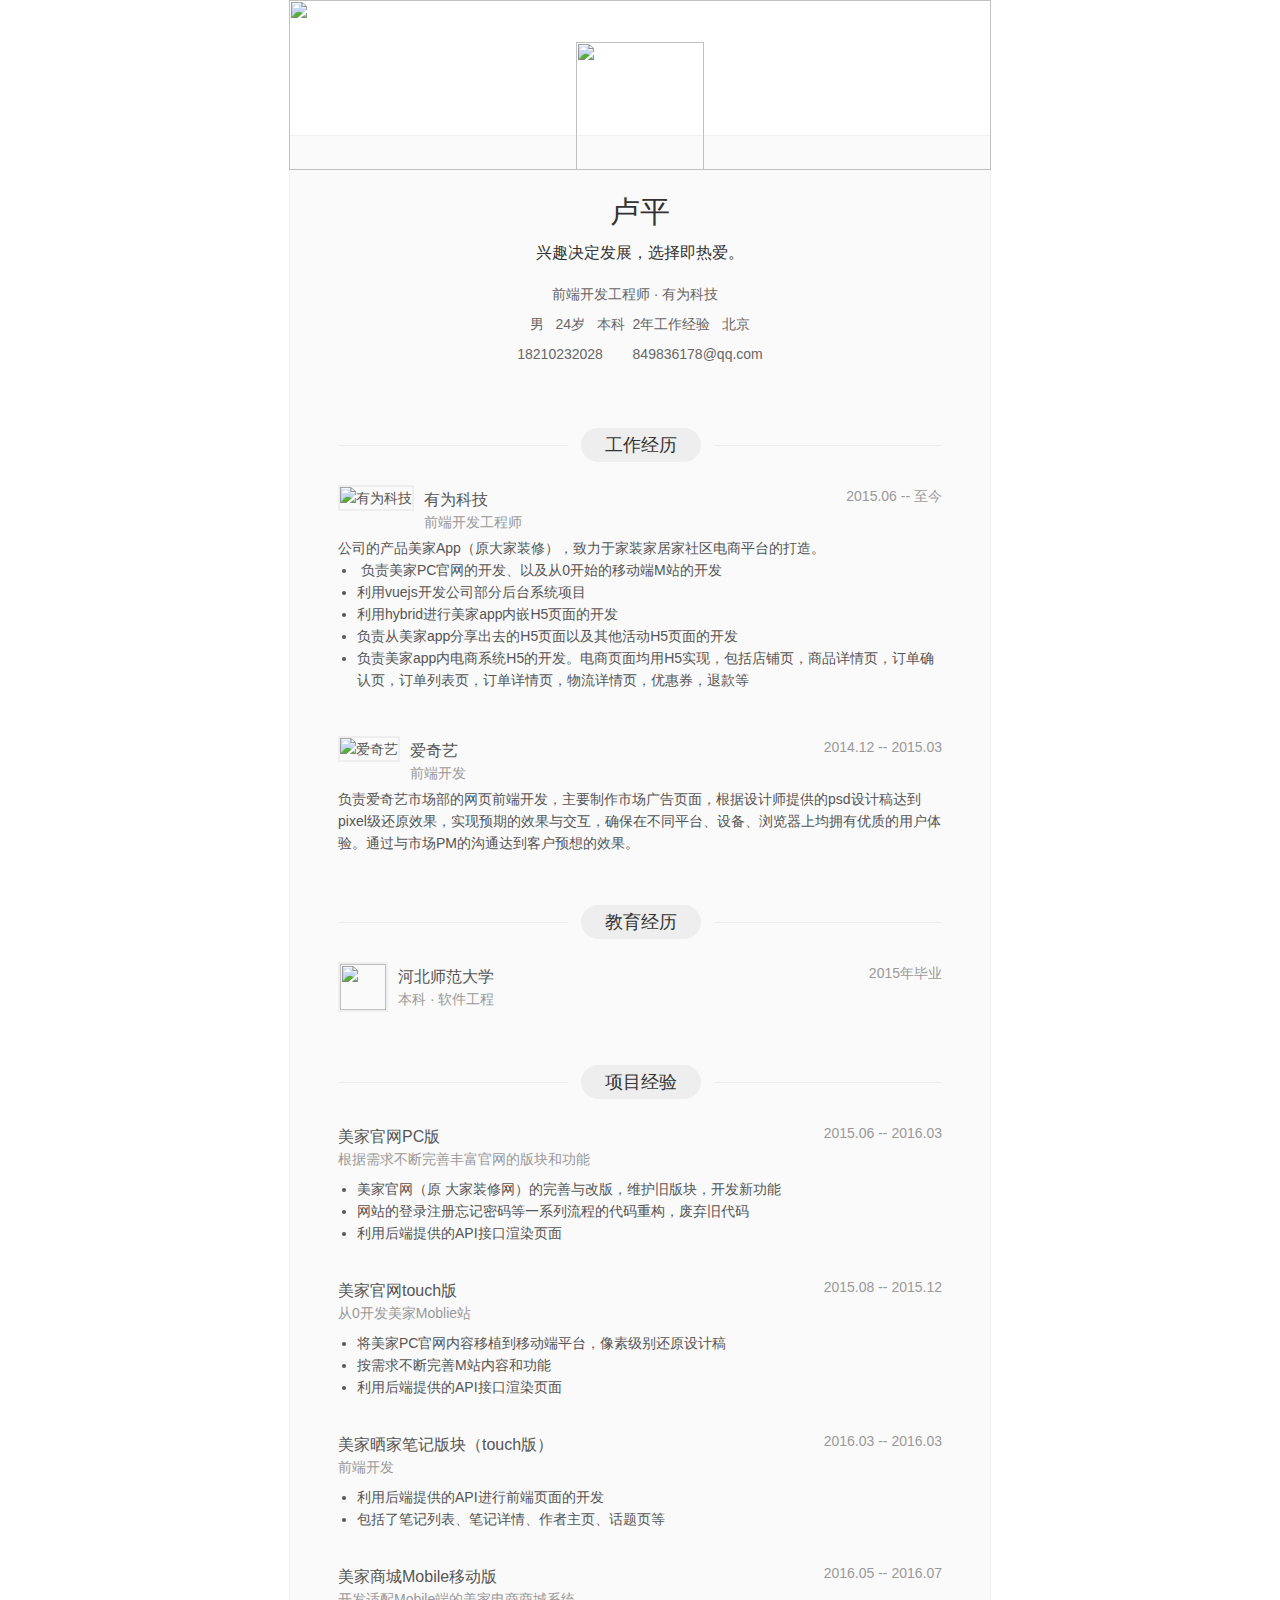
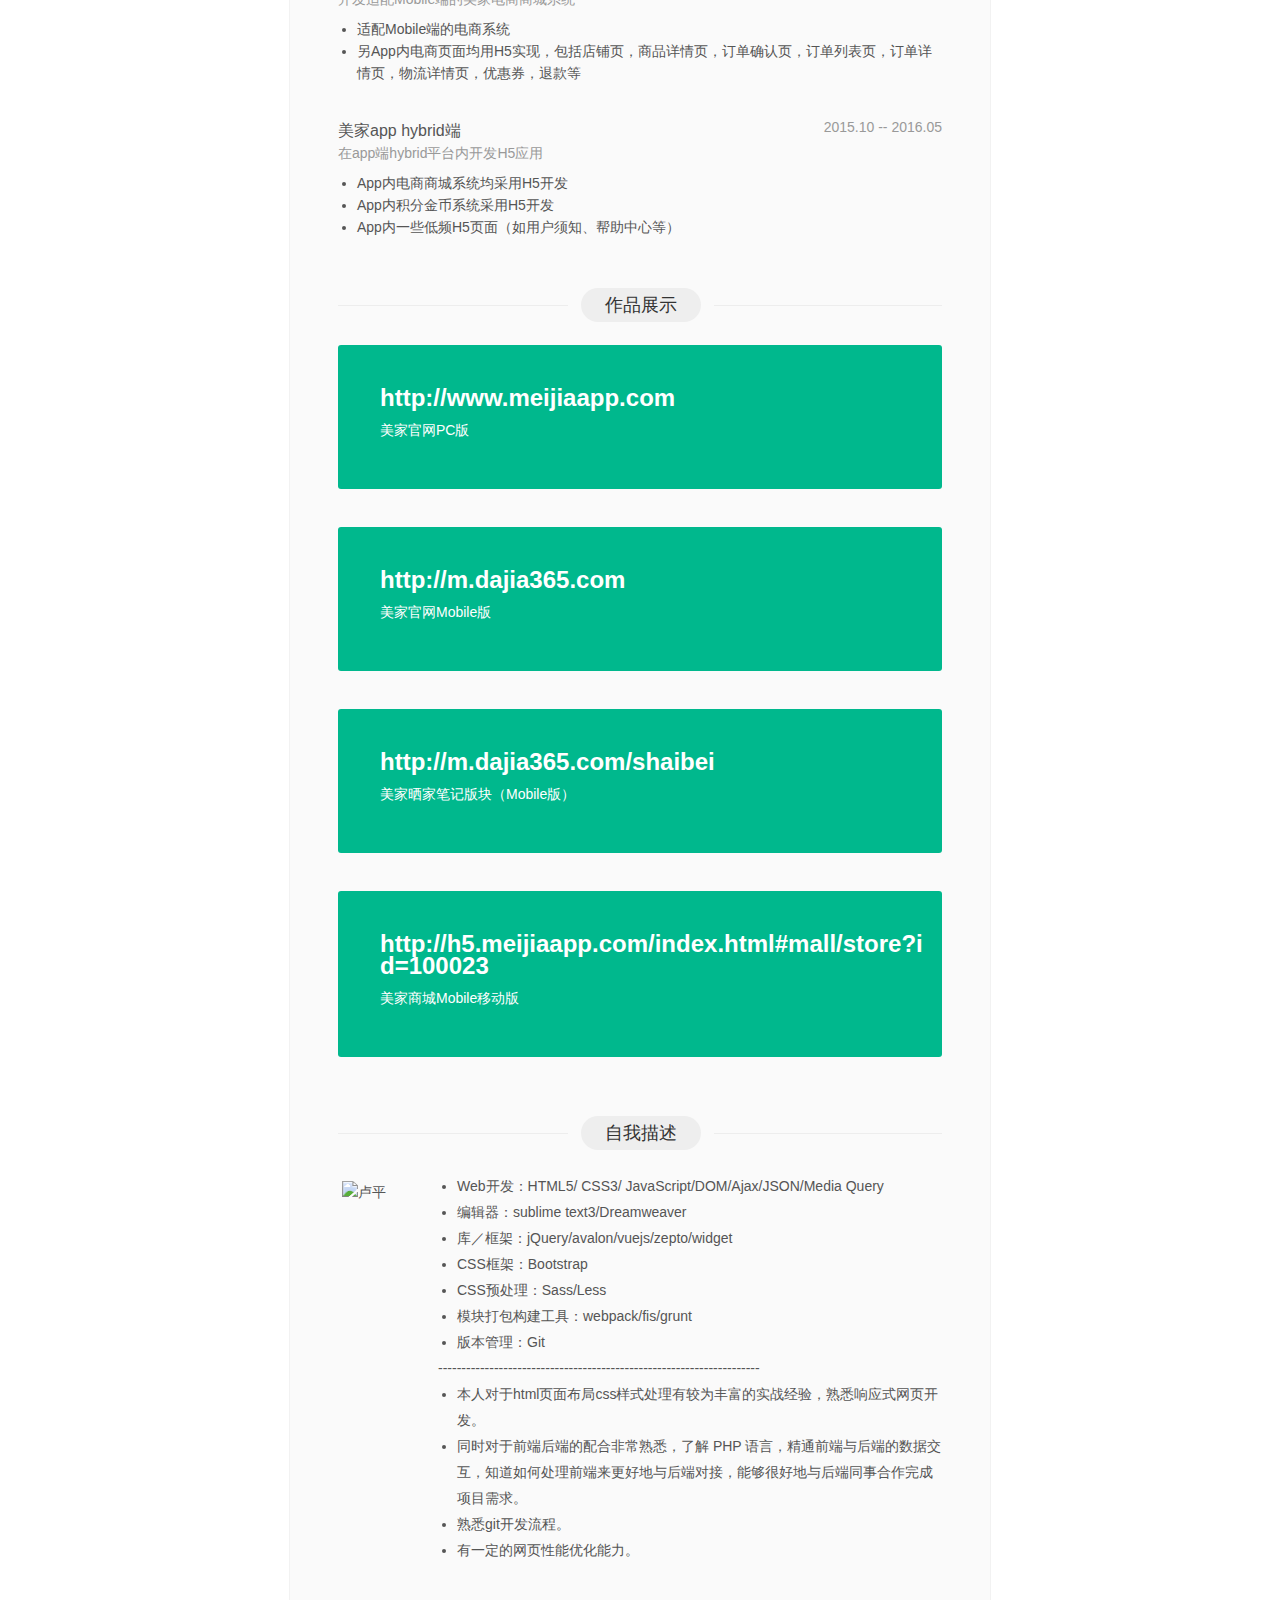
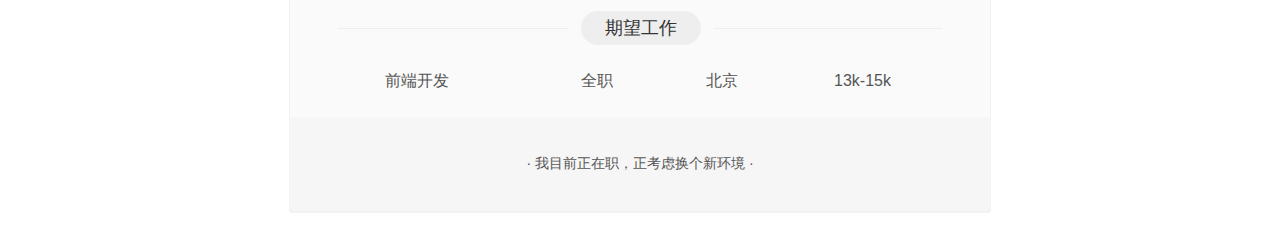
==== commit 3023811c: "k" ====
--- a/index.html
+++ b/index.html
@@ -504,7 +504,7 @@
 									<div class="mr_content_l">
 										<div class="l1">
 											<!-- 学校图片后台还没有给（待确认是否没有图片就不展示），参照工作经历 -->
-											<img src="http://www.lagou.com/images/schoolBadge/f5d6a33f4efe4094a2b3c94958eca4c8.jpeg"/>
+											<img src="http://www.lgstatic.com/images/schoolBadge/f5d6a33f4efe4094a2b3c94958eca4c8.jpeg"/>
 										</div>
 										<div class="l2">
 											<h4>河北师范大学</h4>
@@ -556,7 +556,7 @@
                                         <div class="mr_content_l">
                                             <div class="l2">
                                                 <a class="projectTitle"  target="_blank" href="http://m.dajia365.com"><span></span>美家官网touch版</a>
-                                                <p>从0开发美家Moblie站</p>
+                                                <p>从0开发美家Moblie站 </p>
                                             </div>
                                         </div>
 
@@ -730,7 +730,7 @@
  <li><p>模块打包构建工具：webpack/fis/grunt</p></li>
  <li><p>版本管理：Git</p></li>
 </ul>
-<p>-----------------------------------------------------------------------------------</p>
+<p>---------------------------------------------------------------------</p>
 <ul>
  <li><p>本人对于html页面布局css样式处理有较为丰富的实战经验，熟悉响应式网页开发。</p></li>
  <li><p>同时对于前端后端的配合非常熟悉，了解 PHP 语言，精通前端与后端的数据交互，知道如何处理前端来更好地与后端对接，能够很好地与后端同事合作完成项目需求。</p></li>
@@ -760,7 +760,7 @@
 										<li class="mr_name_li" ><i></i><span class="mr_job_name" title="前端开发">前端开发</span></li>
 										<li class="mr_jobtype_li"> <i></i><span class="mr_job_type" title="$!expectJobses.positionType">全职</span></li>
 										<li class="mr_city_li"> <i></i><span class="mr_job_adr" title="$!expectJobses.city">北京</span></li>
-										<li class="mr_jobrange_li" ><i></i><span class="mr_job_range" title="$!expectJobses.salarys">10k-15k</span></li>
+										<li class="mr_jobrange_li" ><i></i><span class="mr_job_range" title="$!expectJobses.salarys">13k-15k</span></li>
 									</ul>
 								</div>
 							</div>
